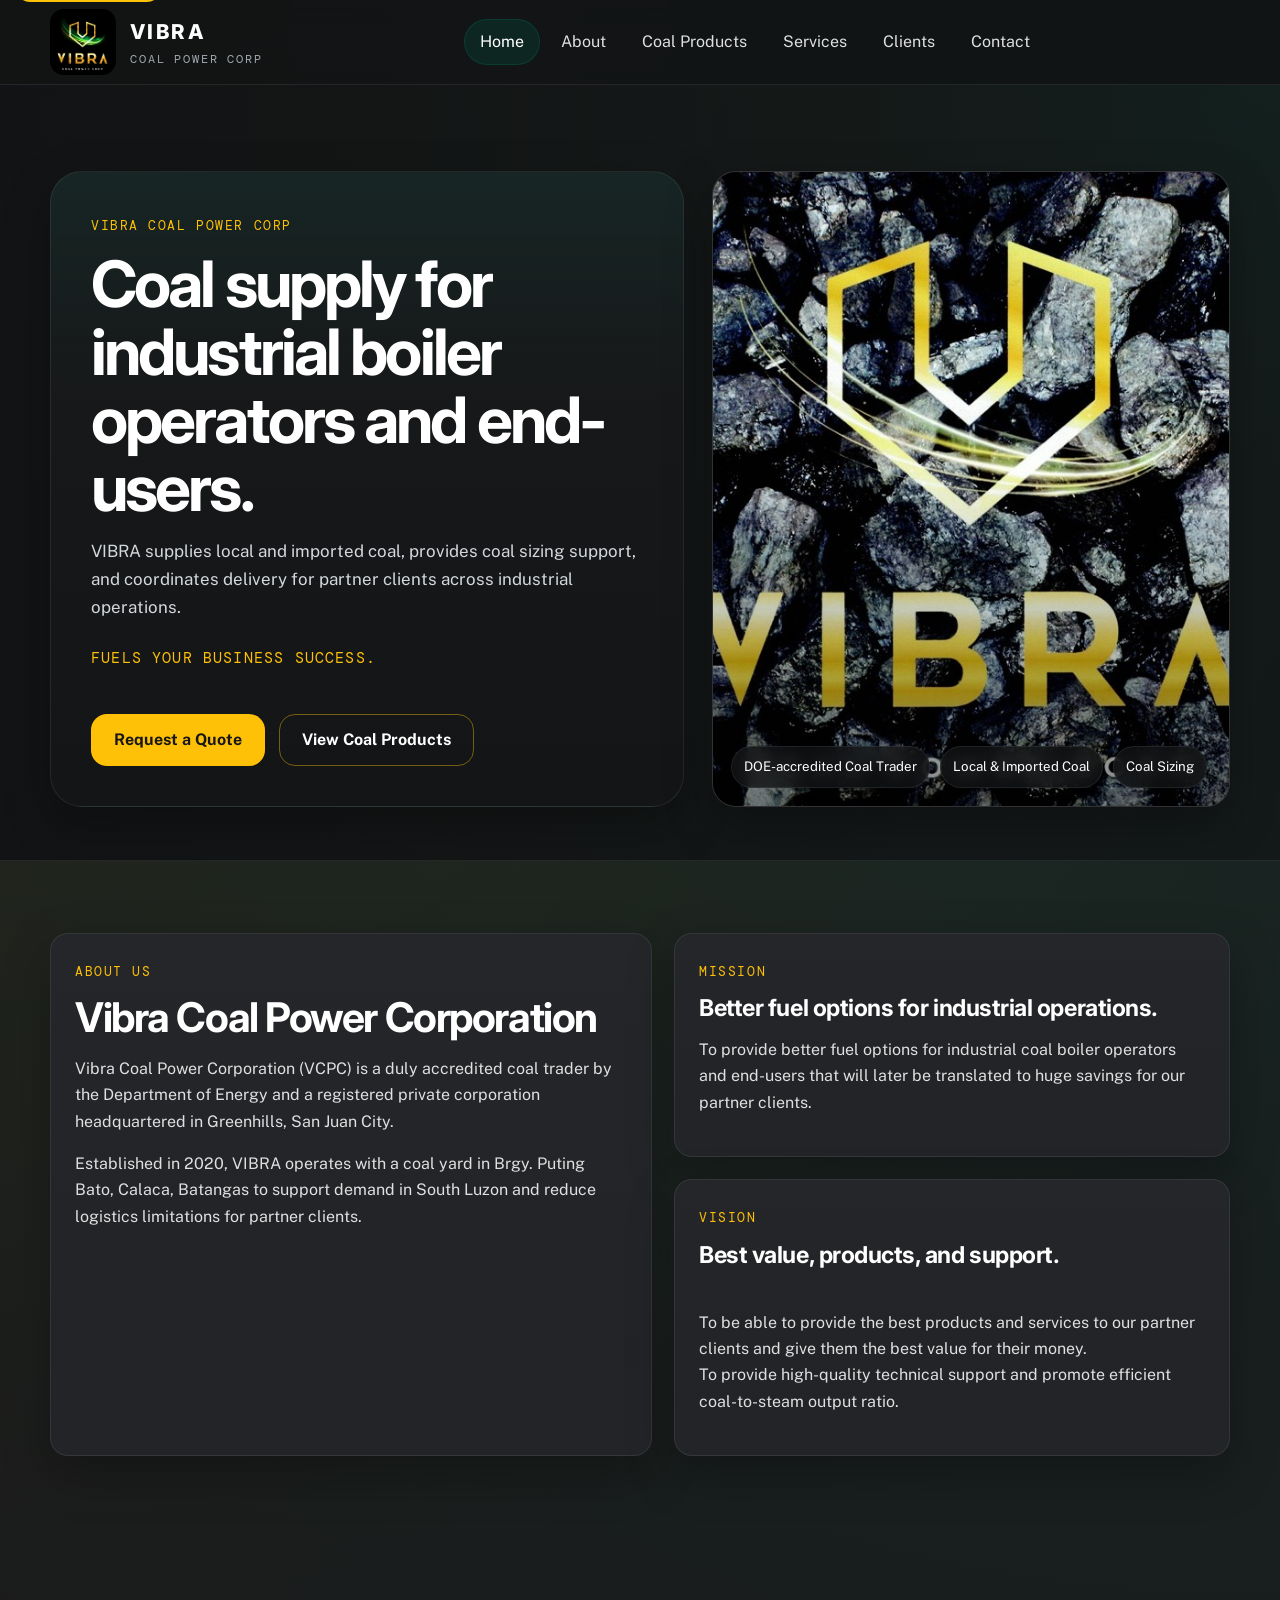
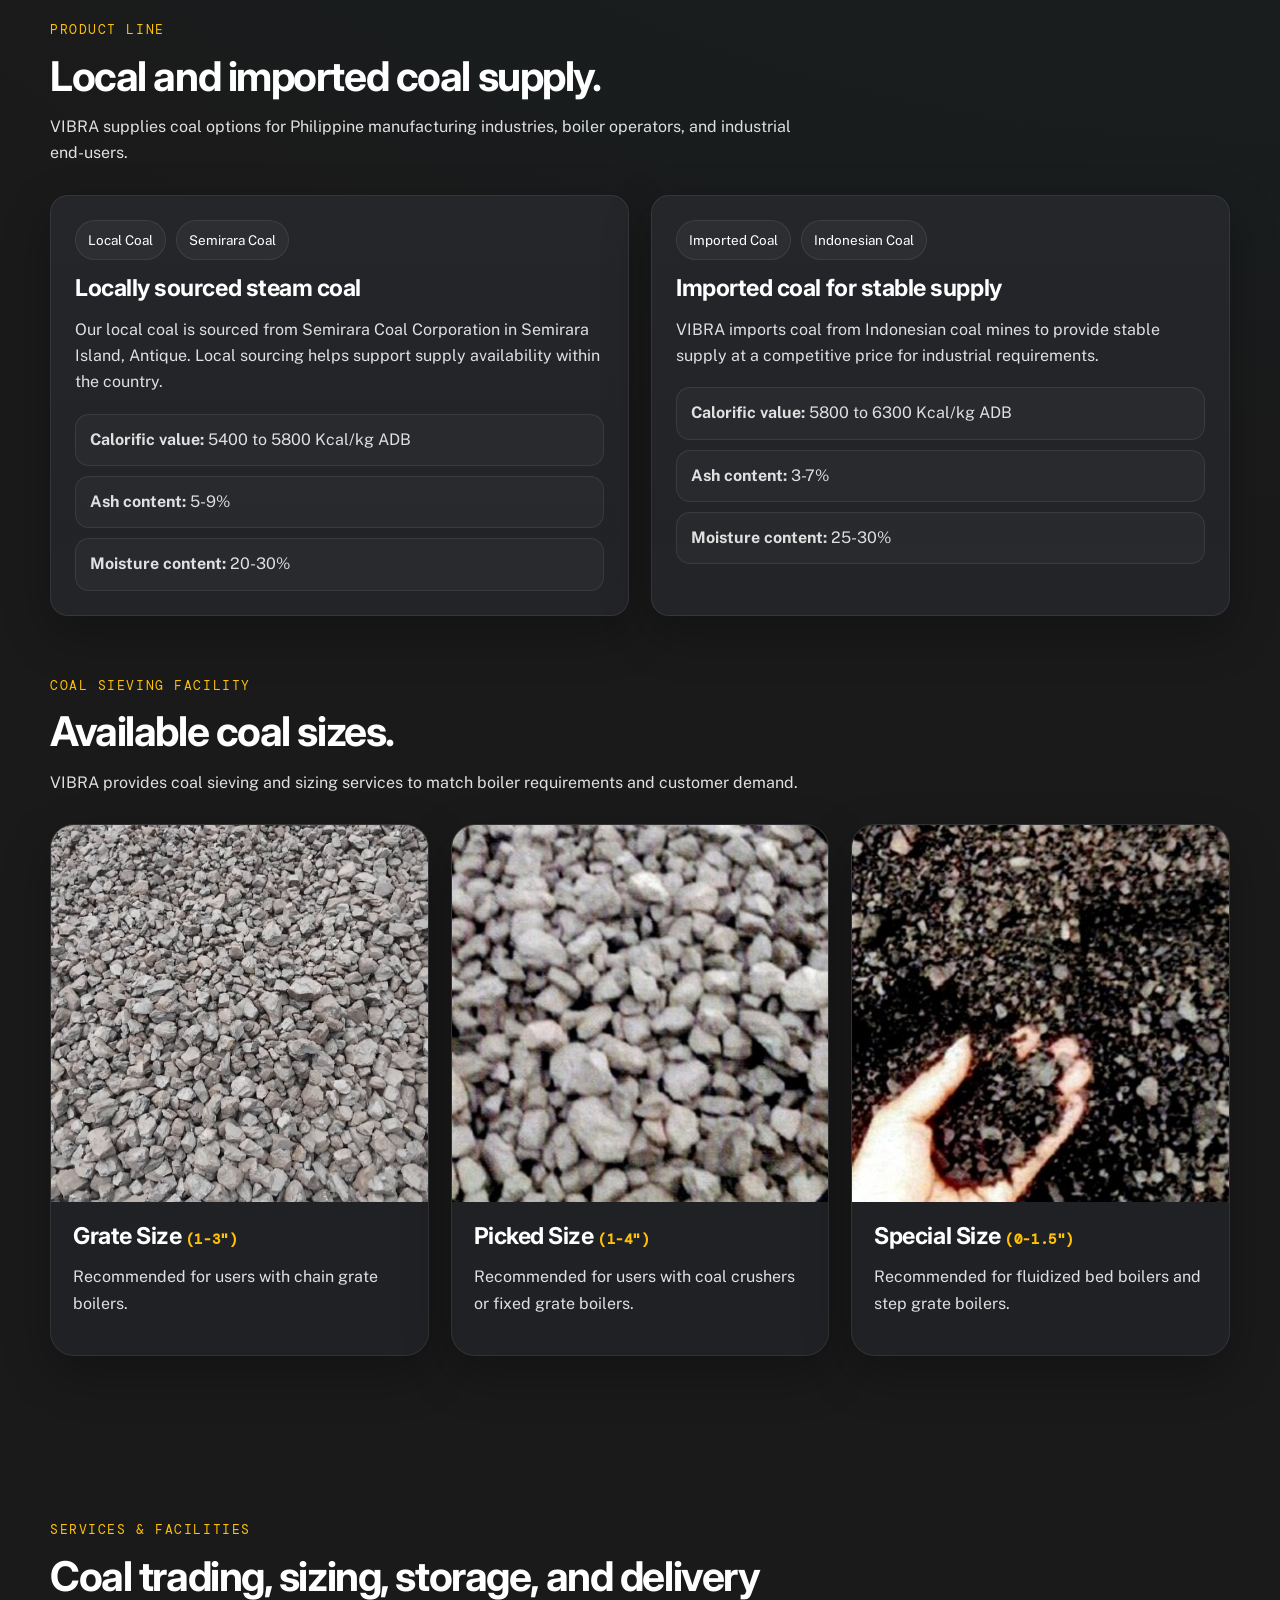
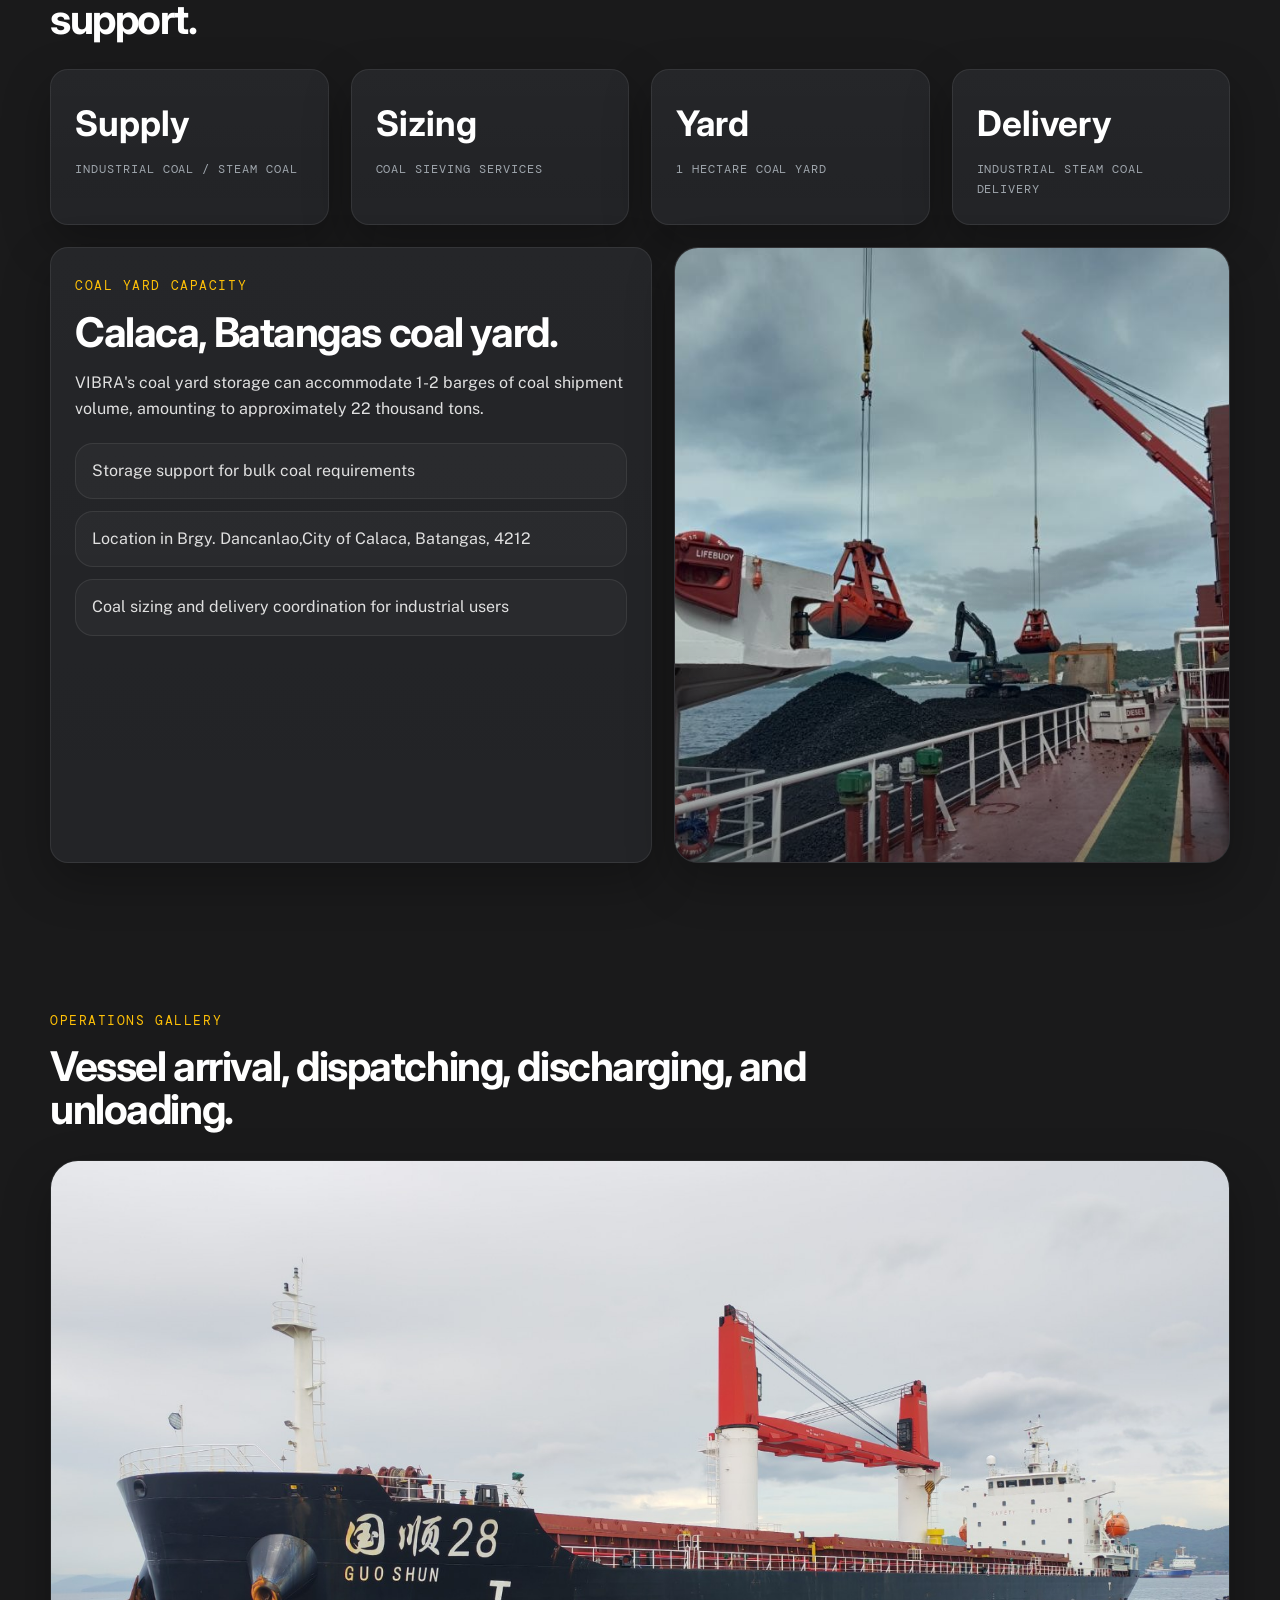
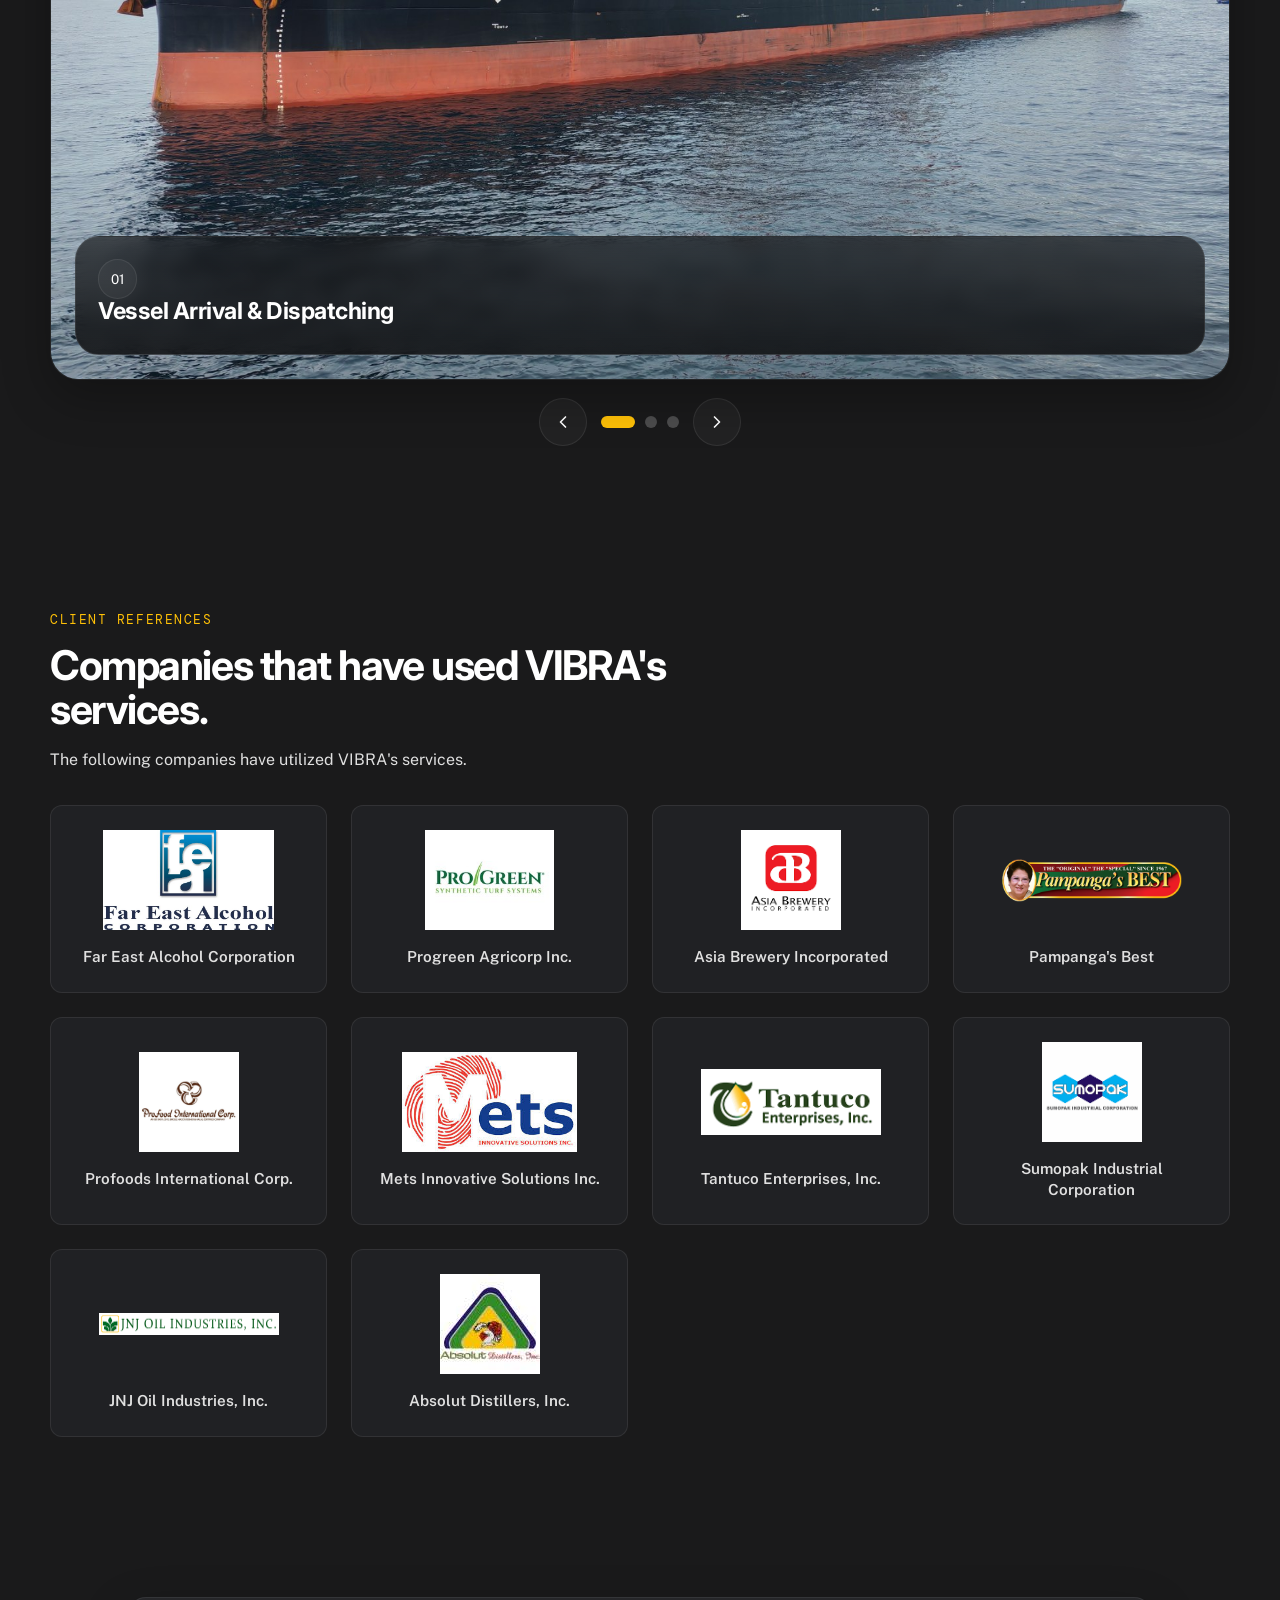
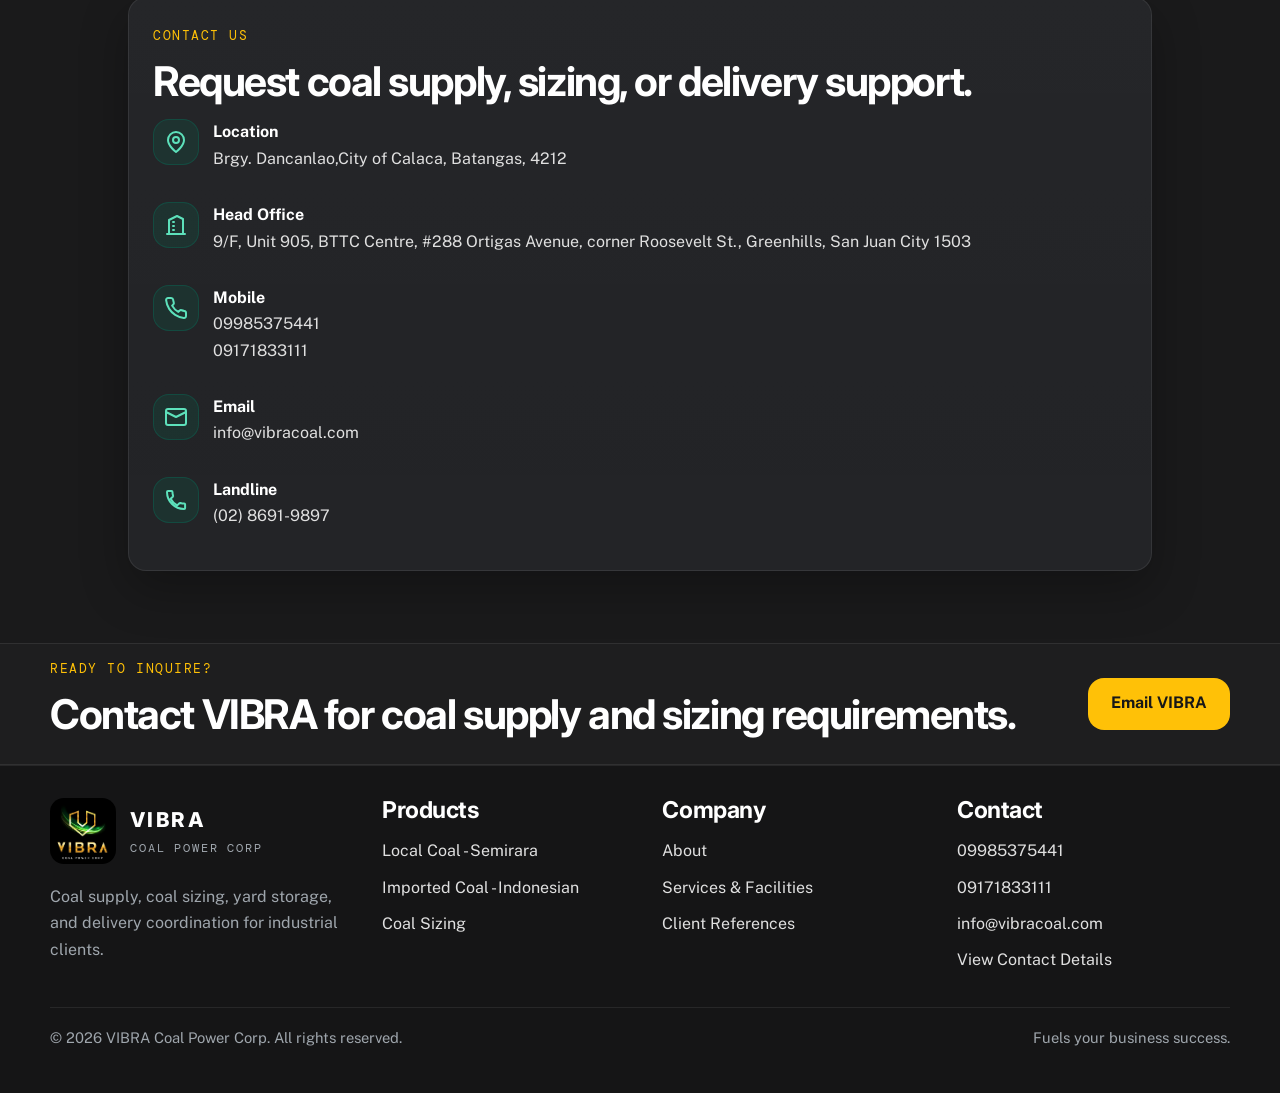
==== index.html @ 6f24a78a "update info" ====
<!DOCTYPE html>
<html lang="en">
<head>
  <meta charset="UTF-8" />
  <meta name="viewport" content="width=device-width, initial-scale=1.0" />
  <title>VIBRA Coal Power Corp | Coal Supply, Sizing & Delivery</title>
  <meta name="description" content="VIBRA Coal Power Corp supplies local and imported coal for industrial boiler operators and end-users, with coal sizing, yard storage, and delivery coordination." />
  <link rel="preconnect" href="https://fonts.googleapis.com" />
  <link rel="preconnect" href="https://fonts.gstatic.com" crossorigin />
  <link href="https://fonts.googleapis.com/css2?family=Inter:wght@400;600;700;800&family=Public+Sans:wght@400;500;600;700&family=DM+Mono:wght@400;500&display=swap" rel="stylesheet" />
  <link rel="icon" type="image/png" href="assets/images/favicon.png" />
  <link rel="stylesheet" href="assets/css/styles.css" />
</head>
<body>
  <a class="skip-link" href="#main-content">Skip to content</a>

  <header class="site-header">
    <div class="container header-wrap">
      <a class="brand" href="#home" aria-label="VIBRA Coal Power Corp home">
        <img class="brand-mark" src="assets/images/vibra-logo.png" alt="VIBRA Coal Power Corp logo" />
        <div class="brand-copy">
          <div class="brand-name">VIBRA</div>
          <div class="brand-sub">Coal Power Corp</div>
        </div>
      </a>

      <nav class="site-nav" aria-label="Primary navigation">
        <a href="#home" class="active">Home</a>
        <a href="#about">About</a>
        <a href="#products">Coal Products</a>
        <a href="#services">Services</a>
        <a href="#clients">Clients</a>
        <a href="#contact">Contact</a>
      </nav>

      <button
        class="menu-toggle"
        type="button"
        aria-label="Open menu"
        aria-controls="mobilePanel"
        aria-expanded="false"
        data-menu-toggle
      >
        <svg data-menu-icon viewBox="0 0 24 24" width="24" height="24" fill="none" stroke="currentColor" stroke-width="2" stroke-linecap="round" stroke-linejoin="round" aria-hidden="true">
          <line x1="3" y1="6" x2="21" y2="6"></line>
          <line x1="3" y1="12" x2="21" y2="12"></line>
          <line x1="3" y1="18" x2="21" y2="18"></line>
        </svg>
      </button>
    </div>

    <div class="container mobile-panel" id="mobilePanel" data-mobile-panel>
      <nav class="mobile-nav" aria-label="Mobile navigation">
        <a href="#home" class="active">Home</a>
        <a href="#about">About</a>
        <a href="#products">Coal Products</a>
        <a href="#services">Services</a>
        <a href="#clients">Clients</a>
        <a href="#contact">Contact</a>
      </nav>
    </div>
  </header>

  <main id="main-content">
    <section id="home" class="page-anchor page-hero page-banner">
      <div class="container hero-inner">
        <div class="hero-copy">
          <div class="eyebrow">VIBRA Coal Power Corp</div>
          <h1>Coal supply for industrial boiler operators and end-users.</h1>
          <p class="lead">VIBRA supplies local and imported coal, provides coal sizing support, and coordinates delivery for partner clients across industrial operations.</p>
          <p class="tagline">Fuels your business success.</p>
          <div class="hero-actions">
            <a class="button button-primary" href="#contact">Request a Quote</a>
            <a class="button button-secondary" href="#products">View Coal Products</a>
          </div>
        </div>

        <div class="hero-panel visual-card">
          <img class="hero-image" src="assets/images/hero-coal-yard.jpg" alt="Coal background from VIBRA brochure" />
          <div class="visual-badges overlay-badges" aria-label="Key capabilities">
            <span>DOE-accredited Coal Trader</span>
            <span>Local &amp; Imported Coal</span>
            <span>Coal Sizing</span>
          </div>
        </div>
      </div>
    </section>

    <section id="about" class="page-anchor section-tight">
      <div class="container split">
        <article class="panel">
          <div class="eyebrow">About Us</div>
          <h2>Vibra Coal Power Corporation</h2>
          <p>Vibra Coal Power Corporation (VCPC) is a duly accredited coal trader by the Department of Energy and a registered private corporation headquartered in Greenhills, San Juan City.</p>
          <p>Established in 2020, VIBRA operates with a coal yard in Brgy. Puting Bato, Calaca, Batangas to support demand in South Luzon and reduce logistics limitations for partner clients.</p>
        </article>
        <div class="stack-layout">
          <article class="list-card">
            <div class="eyebrow">Mission</div>
            <h3>Better fuel options for industrial operations.</h3>
            <p>To provide better fuel options for industrial coal boiler operators and end-users that will later be translated to huge savings for our partner clients.</p>
          </article>
          <article class="list-card">
            <div class="eyebrow">Vision</div>
            <h3>Best value, products, and support.</h3>
            <br>To be able to provide the best products and services to our partner clients and give them the best value for their money. </br> To provide high-quality technical support and promote efficient coal-to-steam output ratio.</p>
          </article>
        </div>
      </div>
    </section>

    <section id="products" class="page-anchor section">
      <div class="container">
        <div class="section-head">
          <div class="eyebrow">Product Line</div>
          <h2>Local and imported coal supply.</h2>
          <p>VIBRA supplies coal options for Philippine manufacturing industries, boiler operators, and industrial end-users.</p>
        </div>

        <div class="grid-2 product-grid">
          <article class="service-card product-card">
            <div class="badge-row"><span class="badge">Local Coal</span><span class="badge">Semirara Coal</span></div>
            <h3>Locally sourced steam coal</h3>
            <p>Our local coal is sourced from Semirara Coal Corporation in Semirara Island, Antique. Local sourcing helps support supply availability within the country.</p>
            <ul class="spec-list">
              <li><strong>Calorific value:</strong> 5400 to 5800 Kcal/kg ADB</li>
              <li><strong>Ash content:</strong> 5-9%</li>
              <li><strong>Moisture content:</strong> 20-30%</li>
            </ul>
          </article>
          <article class="service-card product-card">
            <div class="badge-row"><span class="badge">Imported Coal</span><span class="badge">Indonesian Coal</span></div>
            <h3>Imported coal for stable supply</h3>
            <p>VIBRA imports coal from Indonesian coal mines to provide stable supply at a competitive price for industrial requirements.</p>
            <ul class="spec-list">
              <li><strong>Calorific value:</strong> 5800 to 6300 Kcal/kg ADB</li>
              <li><strong>Ash content:</strong> 3-7%</li>
              <li><strong>Moisture content:</strong> 25-30%</li>
            </ul>
          </article>
        </div>

        <div class="section-head content-spacer sizing-head">
          <div class="eyebrow">Coal Sieving Facility</div>
          <h2>Available coal sizes.</h2>
          <p>VIBRA provides coal sieving and sizing services to match boiler requirements and customer demand.</p>
        </div>

        <div class="grid-3 image-grid">
          <article class="coal-card">
            <img src="assets/images/coal-grate-size.jpg" alt="Grate size coal, 0 to 2 inches" />
            <div class="coal-card-body">
              <h3>Grate Size <span>(1-3")</span></h3>
              <p>Recommended for users with chain grate boilers.</p>
            </div>
          </article>
          <article class="coal-card">
            <img src="assets/images/coal-picked-size.jpg" alt="Picked size coal, 2 to 4 inches" />
            <div class="coal-card-body">
              <h3>Picked Size <span>(1-4")</span></h3>
              <p>Recommended for users with coal crushers or fixed grate boilers.</p>
            </div>
          </article>
          <article class="coal-card">
            <img src="assets/images/coal-special-size.jpg" alt="Special size coal, 0 to 1 inch" />
            <div class="coal-card-body">
              <h3>Special Size <span>(0-1.5")</span></h3>
              <p>Recommended for fluidized bed boilers and step grate boilers.</p>
            </div>
          </article>
        </div>
      </div>
    </section>

    <section id="services" class="page-anchor section-tight">
      <div class="container">
        <div class="section-head">
          <div class="eyebrow">Services &amp; Facilities</div>
          <h2>Coal trading, sizing, storage, and delivery support.</h2>
        </div>

        <div class="grid-4 service-summary">
          <article class="metric-card"><strong>Supply</strong><div class="small-label">Industrial coal / steam coal</div></article>
          <article class="metric-card"><strong>Sizing</strong><div class="small-label">Coal sieving services</div></article>
          <article class="metric-card"><strong>Yard</strong><div class="small-label">1 hectare coal yard</div></article>
          <article class="metric-card"><strong>Delivery</strong><div class="small-label">Industrial steam coal delivery</div></article>
        </div>

        <div class="split content-spacer">
          <article class="panel">
            <div class="eyebrow">Coal Yard Capacity</div>
            <h2>Calaca, Batangas coal yard.</h2>
            <p>VIBRA's coal yard storage can accommodate 1-2 barges of coal shipment volume, amounting to approximately 22 thousand tons.</p>
            <ul class="list-clean">
              <li><span>Storage support for bulk coal requirements</span></li>
              <li><span>Location in Brgy. Dancanlao,City of Calaca, Batangas, 4212</span></li>
              <li><span>Coal sizing and delivery coordination for industrial users</span></li>
            </ul>
          </article>
          <article class="image-card">
            <img src="assets/images/DISCHARGING 2.jpg" alt="Coal yard and cargo shipment reference image" />
          </article>
        </div>
      </div>
    </section>

    <section id="operations" class="section-tight">
      <div class="container">
        <div class="section-head">
          <div class="eyebrow">Operations Gallery</div>
          <h2>Vessel arrival, dispatching, discharging, and unloading.</h2>
          <!-- <p>A simple automatic image carousel for your operation photos. You can replace these placeholder images anytime with actual vessel and cargo handling photos.</p> -->
        </div>

        <div class="operations-carousel" data-carousel>
          <div class="carousel-frame">
            <article class="carousel-slide active" data-slide>
              <img src="assets/images/MV GUO SHUN 1.jpg" alt="Vessel arrival and dispatching operations" />
              <div class="carousel-caption">
                <span class="badge">01</span>
                <h3>Vessel Arrival &amp; Dispatching</h3>
                <!-- <p>Use this slide for vessel arrival, berthing, dispatch coordination, and shipment preparation photos.</p> -->
              </div>
            </article>

            <article class="carousel-slide" data-slide>
              <img src="assets/images/DISCHARGING.jpg" alt="Coal discharging operations" />
              <div class="carousel-caption">
                <span class="badge">02</span>
                <h3>Discharging</h3>
                <!-- <p>Use this slide for coal discharge, cargo transfer, crane activity, and stockyard handling photos.</p> -->
              </div>
            </article>

            <article class="carousel-slide" data-slide>
              <img src="assets/images/semirara hauling.jpg" alt="Coal unloading operations" />
              <div class="carousel-caption">
                <span class="badge">03</span>
                <h3>Unloading</h3>
                <!-- <p>Use this slide for unloading, truck transfer, delivery receiving, and site handling photos.</p> -->
              </div>
            </article>
          </div>

          <div class="carousel-controls">
            <button class="carousel-arrow" type="button" data-prev aria-label="Previous slide">
              <svg viewBox="0 0 24 24" fill="none" stroke="currentColor" stroke-width="2" stroke-linecap="round" stroke-linejoin="round"><path d="m15 18-6-6 6-6"></path></svg>
            </button>
            <div class="carousel-dots" role="tablist" aria-label="Operations gallery navigation">
              <button class="active" type="button" data-dot="0" aria-label="Show vessel arrival and dispatching slide" aria-selected="true"></button>
              <button type="button" data-dot="1" aria-label="Show discharging slide" aria-selected="false"></button>
              <button type="button" data-dot="2" aria-label="Show unloading slide" aria-selected="false"></button>
            </div>
            <button class="carousel-arrow" type="button" data-next aria-label="Next slide">
              <svg viewBox="0 0 24 24" fill="none" stroke="currentColor" stroke-width="2" stroke-linecap="round" stroke-linejoin="round"><path d="m9 18 6-6-6-6"></path></svg>
            </button>
          </div>
        </div>
      </div>
    </section>

    <!-- <section class="section-tight">
      <div class="container split">
        <article class="image-card">
          <img src="assets/images/boiler-operation.jpg" alt="Industrial boiler operation reference image" />
        </article>
        <article class="panel">
          <div class="eyebrow">Who We Serve</div>
          <h2>Built for fuel buyers who need fast, clear answers.</h2>
          <p>This website now keeps the message direct: what coal products are available, what sizes are offered, where the yard is located, and how customers can inquire.</p>
          <div class="badge-row">
            <span class="badge">Boiler Operators</span>
            <span class="badge">Manufacturing Plants</span>
            <span class="badge">Industrial End-users</span>
            <span class="badge">Steam Coal Buyers</span>
          </div>
        </article>
      </div>
    </section> -->

   <section id="clients" class="page-anchor section">
    <div class="container">
        <div class="section-head">
            <div class="eyebrow">Client References</div>
            <h2>Companies that have used VIBRA's services.</h2>
            <p>The following companies have utilized VIBRA's services.</p>
        </div>

        <div class="client-grid">

            <div class="client-card">
                <img src="assets/images/clients/far-east-alcohol.png" alt="Far East Alcohol Corporation">
                <span>Far East Alcohol Corporation</span>
            </div>

            <div class="client-card">
                <img src="assets/images/clients/progreen.png" alt="Progreen Agricorp Inc.">
                <span>Progreen Agricorp Inc.</span>
            </div>

            <div class="client-card">
                <img src="assets/images/clients/asia-brewery.png" alt="Asia Brewery Incorporated">
                <span>Asia Brewery Incorporated</span>
            </div>

            <div class="client-card">
                <img src="assets/images/clients/pampangas-best.png" alt="Pampanga's Best">
                <span>Pampanga's Best</span>
            </div>

            <div class="client-card">
                <img src="assets/images/clients/profoods.png" alt="Profoods International Corp.">
                <span>Profoods International Corp.</span>
            </div>

            <div class="client-card">
                <img src="assets/images/clients/mets.png" alt="Mets Innovative Solutions Inc.">
                <span>Mets Innovative Solutions Inc.</span>
            </div>

            <div class="client-card">
                <img src="assets/images/clients/tantuco.png" alt="Tantuco Enterprises, Inc.">
                <span>Tantuco Enterprises, Inc.</span>
            </div>

            <div class="client-card">
                <img src="assets/images/clients/sumopak.png" alt="Sumopak Industrial Corporation">
                <span>Sumopak Industrial Corporation</span>
            </div>

            <div class="client-card">
                <img src="assets/images/clients/jnt-oil.png" alt="JNJ Oil Industries, Inc.">
                <span>JNJ Oil Industries, Inc.</span>
            </div>

            <div class="client-card">
                <img src="assets/images/clients/absolut.png" alt="Absolut Distillers, Inc.">
                <span>Absolut Distillers, Inc.</span>
            </div>

        </div>
    </div>
</section>

    <section id="contact" class="page-anchor section-tight" style="margin: 0 10%;">
     
        <article class="contact-card">
          <div class="eyebrow">Contact Us</div>
          <h2>Request coal supply, sizing, or delivery support.</h2>
          <div class="contact-list">
            <div class="contact-item">
              <div class="icon-box" aria-hidden="true"><svg viewBox="0 0 24 24" fill="none" stroke="currentColor" stroke-width="2" stroke-linecap="round" stroke-linejoin="round"><path d="M20 10c0 6-8 12-8 12S4 16 4 10a8 8 0 1 1 16 0Z"></path><circle cx="12" cy="10" r="3"></circle></svg></div>
              <div><strong>Location</strong><p>Brgy. Dancanlao,City of Calaca, Batangas, 4212</p></div>
            </div>
            <div class="contact-item">
              <div class="icon-box" aria-hidden="true"><svg viewBox="0 0 24 24" fill="none" stroke="currentColor" stroke-width="2" stroke-linecap="round" stroke-linejoin="round"><path d="M3 21h18"></path><path d="M5 21V7l8-4 6 3v15"></path><path d="M9 9h1"></path><path d="M9 13h1"></path><path d="M9 17h1"></path></svg></div>
              <div><strong>Head Office</strong><p>9/F, Unit 905, BTTC Centre, #288 Ortigas Avenue, corner Roosevelt St., Greenhills, San Juan City 1503</p></div>
            </div>
            <div class="contact-item">
              <div class="icon-box" aria-hidden="true"><svg viewBox="0 0 24 24" fill="none" stroke="currentColor" stroke-width="2" stroke-linecap="round" stroke-linejoin="round"><path d="M22 16.92v3a2 2 0 0 1-2.18 2 19.79 19.79 0 0 1-8.63-3.07 19.5 19.5 0 0 1-6-6A19.79 19.79 0 0 1 2.11 4.18 2 2 0 0 1 4.11 2h3a2 2 0 0 1 2 1.72c.12.9.33 1.77.63 2.61a2 2 0 0 1-.45 2.11L8.09 9.64a16 16 0 0 0 6.27 6.27l1.2-1.2a2 2 0 0 1 2.11-.45c.84.3 1.71.51 2.61.63A2 2 0 0 1 22 16.92Z"></path></svg></div>
              <div><strong>Mobile</strong><p><a href="tel:09985375441">09985375441</a><br /><a href="tel:09171833111">09171833111</a></p></div>
            </div>
            <div class="contact-item">
              <div class="icon-box" aria-hidden="true"><svg viewBox="0 0 24 24" fill="none" stroke="currentColor" stroke-width="2" stroke-linecap="round" stroke-linejoin="round"><rect width="20" height="16" x="2" y="4" rx="2"></rect><path d="m22 7-10 5L2 7"></path></svg></div>
              <div><strong>Email</strong><p><a href="mailto:info@vibracoal.com">info@vibracoal.com</a>
                <!-- <br /><a href="mailto:mmb.vcpc@gmail.com">mmb.vcpc@gmail.com</a></p> -->
              </div>
            </div>
            <div class="contact-item">
              <div class="icon-box" aria-hidden="true"><svg viewBox="0 0 24 24" fill="none" stroke="currentColor" stroke-width="2" stroke-linecap="round" stroke-linejoin="round"><path d="M6.62 10.79c1.44 2.83 3.76 5.14 6.59 6.59l2.2-2.2a1 1 0 0 1 1.01-.24 11.72 11.72 0 0 0 3.68.59 1 1 0 0 1 1 1V20a1 1 0 0 1-1 1A17 17 0 0 1 3 4a1 1 0 0 1 1-1h3.47a1 1 0 0 1 1 1 11.72 11.72 0 0 0 .59 3.68 1 1 0 0 1-.24 1.01l-2.2 2.1Z"></path></svg></div>
              <div><strong>Landline</strong><p><a href="tel:0286919897">(02) 8691-9897</a></p></div>
            </div>
          </div>
        </article>

        <!-- <article class="contact-card">
          <div class="eyebrow">Inquiry Form</div>
          <h2>Tell us what coal you need.</h2>
          <form action="send-inquiry.php" method="POST" data-form="contact" data-success="Thank you. Your inquiry has been noted. Please contact VIBRA directly using the phone or email details for immediate assistance.">
            <div class="form-grid">
              <label><span class="field-label">Name</span><input type="text" name="name" placeholder="Your name" required /></label>
              <label><span class="field-label">Company</span><input type="text" name="company" placeholder="Company name" /></label>
              <label><span class="field-label">Email</span><input type="email" name="email" placeholder="name@example.com" required /></label>
              <label><span class="field-label">Phone</span><input type="tel" name="phone" placeholder="Mobile or landline" /></label>
              <label><span class="field-label">Coal Type</span><select name="coal-type"><option>Local Coal - Semirara</option><option>Imported Coal - Indonesian</option><option>Coal Sizing Service</option><option>General Inquiry</option></select></label>
              <label><span class="field-label">Estimated Volume</span><input type="text" name="volume" placeholder="e.g. tons per month" /></label>
            </div>
            <label class="content-spacer"><span class="field-label">Message</span><textarea name="message" placeholder="Share your required size, volume, delivery location, and schedule."></textarea></label>
            <button class="button button-primary button-block content-spacer" type="submit">Send Inquiry</button>
            <div class="status" role="status" aria-live="polite"></div>
          </form>
        </article> -->
   
    </section>

    <section class="cta-band">
      <div class="container wrap">
        <div>
          <div class="eyebrow">Ready to inquire?</div>
          <h2>Contact VIBRA for coal supply and sizing requirements.</h2>
        </div>
        <a class="button button-primary" href="mailto:info@vibracoal.com">Email VIBRA</a>
      </div>
    </section>
  </main>

  <footer class="site-footer">
    <div class="container footer-grid">
      <div>
        <a class="brand" href="#home" aria-label="VIBRA Coal Power Corp home">
          <img class="brand-mark" src="assets/images/vibra-logo.png" alt="VIBRA Coal Power Corp logo" />
          <div class="brand-copy">
            <div class="brand-name">VIBRA</div>
            <div class="brand-sub">Coal Power Corp</div>
          </div>
        </a>
        <p class="muted content-spacer">Coal supply, coal sizing, yard storage, and delivery coordination for industrial clients.</p>
      </div>
      <div>
        <h3>Products</h3>
        <div class="footer-list">
          <a href="#products">Local Coal - Semirara</a>
          <a href="#products">Imported Coal - Indonesian</a>
          <a href="#products">Coal Sizing</a>
        </div>
      </div>
      <div>
        <h3>Company</h3>
        <div class="footer-list">
          <a href="#about">About</a>
          <a href="#services">Services &amp; Facilities</a>
          <a href="#clients">Client References</a>
        </div>
      </div>
      <div>
        <h3>Contact</h3>
        <div class="footer-list">
          <a href="tel:09985375441">09985375441</a>
          <a href="tel:09171833111">09171833111</a>
          <a href="mailto:info@vibracoal.com">info@vibracoal.com</a>
          <a href="#contact">View Contact Details</a>
        </div>
      </div>
    </div>
    <div class="container footer-meta">
      <span>&copy; <span data-current-year></span> VIBRA Coal Power Corp. All rights reserved.</span>
      <span>Fuels your business success.</span>
    </div>
  </footer>

  <script src="assets/js/main.js"></script>
</body>
</html>
---- assets/css/styles.css ----
:root {
  --bg: #1A1A1B;
  --surface: #202124;
  --surface-2: #111214;
  --surface-3: #17181a;
  --header: #007A5E;
  --accent: #FFC107;
  --text: #E0E0E0;
  --muted: #9FA6AD;
  --heading: #FFFFFF;
  --line: rgba(255,255,255,.08);
  --line-strong: rgba(255,193,7,.18);
  --shadow: 0 18px 48px rgba(0,0,0,.28);
  --radius: 24px;
  --radius-sm: 18px;
  --container: 1180px;
}

* { box-sizing: border-box; }
html { scroll-behavior: smooth; }
body {
  margin: 0;
  color: var(--text);
  background:
    radial-gradient(circle at top right, rgba(0,122,94,.16), transparent 28%),
    radial-gradient(circle at top left, rgba(255,193,7,.07), transparent 22%),
    var(--bg);
  font-family: 'Public Sans', system-ui, -apple-system, BlinkMacSystemFont, 'Segoe UI', sans-serif;
  line-height: 1.65;
}
img { max-width: 100%; display: block; }
a { color: inherit; text-decoration: none; }
button, input, select, textarea { font: inherit; }
svg { flex: 0 0 auto; }

.container {
  width: min(calc(100% - 32px), var(--container));
  margin: 0 auto;
}
.section { padding: 88px 0; }
.section-tight { padding: 72px 0; }
.section-compact { padding: 56px 0; }
.eyebrow {
  display: inline-block;
  margin-bottom: 14px;
  color: var(--accent);
  font-family: 'DM Mono', ui-monospace, SFMono-Regular, Menlo, monospace;
  text-transform: uppercase;
  letter-spacing: .12em;
  font-size: 13px;
}
.small-label,
.mono {
  font-family: 'DM Mono', ui-monospace, SFMono-Regular, Menlo, monospace;
  color: var(--muted);
  letter-spacing: .08em;
  text-transform: uppercase;
  font-size: 12px;
}

h1, h2, h3, h4, .display {
  margin: 0 0 16px;
  color: var(--heading);
  font-family: 'Inter', 'Public Sans', system-ui, sans-serif;
  line-height: 1.06;
}
h1 { font-size: clamp(2.55rem, 5vw, 4.7rem); letter-spacing: -.045em; }
h2 { font-size: clamp(2rem, 3.2vw, 3.15rem); letter-spacing: -.035em; }
h3 { font-size: clamp(1.2rem, 2vw, 1.45rem); letter-spacing: -.02em; }
h4 { font-size: 1rem; letter-spacing: -.01em; }
p { margin: 0 0 16px; }
.lead {
  font-size: 1.06rem;
  color: #D4D8DC;
}
.muted { color: var(--muted); }

.skip-link {
  position: absolute;
  left: 16px;
  top: -48px;
  padding: 12px 14px;
  background: var(--accent);
  color: #181818;
  border-radius: 14px;
  z-index: 1200;
  font-weight: 700;
}
.skip-link:focus { top: 16px; }

.site-header {
  position: sticky;
  top: 0;
  z-index: 1100;
  backdrop-filter: blur(12px);
  background: rgba(17,18,20,.88);
  border-bottom: 1px solid var(--line);
}
.header-wrap {
  min-height: 84px;
  display: flex;
  align-items: center;
  justify-content: space-between;
  gap: 16px;
}
.brand {
  display: inline-flex;
  align-items: center;
  gap: 14px;
  min-width: 0;
}
.brand-mark {
  width: 66px;
  height: 66px;
  object-fit: contain;
  border-radius: 14px;
}
.brand-copy { min-width: 0; }
.brand-name {
  margin: 0;
  font-family: 'Inter', sans-serif;
  font-size: 1.28rem;
  letter-spacing: .12em;
  font-weight: 800;
  color: var(--heading);
}
.brand-sub {
  margin-top: 2px;
  font-family: 'DM Mono', ui-monospace, SFMono-Regular, Menlo, monospace;
  color: var(--muted);
  font-size: .72rem;
  letter-spacing: .16em;
  text-transform: uppercase;
}
.site-nav {
  display: flex;
  align-items: center;
  justify-content: center;
  gap: 6px;
  flex: 1;
}
.site-nav a,
.mobile-nav a {
  display: inline-flex;
  align-items: center;
  justify-content: center;
  min-height: 46px;
  padding: 0 15px;
  color: var(--text);
  border-radius: 999px;
  transition: background .2s ease, color .2s ease, transform .2s ease;
}
.site-nav a:hover,
.site-nav a:focus-visible,
.mobile-nav a:hover,
.mobile-nav a:focus-visible {
  background: rgba(255,255,255,.06);
  color: var(--heading);
}
.site-nav a.active,
.mobile-nav a.active {
  color: var(--heading);
  background: rgba(0,122,94,.18);
  border: 1px solid rgba(0,122,94,.28);
}
.header-cta {
  display: flex;
  align-items: center;
  gap: 12px;
}
.pill {
  display: inline-flex;
  align-items: center;
  gap: 10px;
  padding: 12px 16px;
  border-radius: 999px;
  border: 1px solid var(--line-strong);
  background: rgba(255,193,7,.08);
  font-size: .9rem;
  white-space: nowrap;
}
.pill svg {
  width: 18px;
  height: 18px;
  color: var(--accent);
}
.pill strong { color: var(--heading); }
.menu-toggle {
  display: none;
  width: 48px;
  height: 48px;
  padding: 0;
  border: 1px solid var(--line);
  border-radius: 14px;
  background: rgba(255,255,255,.04);
  color: var(--heading);
  cursor: pointer;
}
.mobile-panel {
  display: none;
  padding-bottom: 18px;
}
.mobile-panel.open { display: block; }
.mobile-nav {
  display: grid;
  gap: 8px;
  padding: 12px;
  border: 1px solid var(--line);
  border-radius: 22px;
  background: rgba(255,255,255,.03);
}
.mobile-nav a { justify-content: flex-start; border-radius: 16px; }
.mobile-nav .pill { margin-top: 6px; justify-content: center; }

.page-hero {
  position: relative;
  overflow: hidden;
  padding: 86px 0 54px;
}
.page-hero::before {
  content: '';
  position: absolute;
  inset: 0;
  background:
    linear-gradient(90deg, rgba(17,18,20,.94), rgba(17,18,20,.78) 52%, rgba(17,18,20,.65)),
    radial-gradient(circle at right top, rgba(0,122,94,.18), transparent 30%);
  pointer-events: none;
}
.page-hero::after {
  content: '';
  position: absolute;
  inset: auto 0 0;
  height: 1px;
  background: var(--line);
}
.hero-inner {
  position: relative;
  z-index: 1;
  display: grid;
  grid-template-columns: 1.1fr .9fr;
  gap: 28px;
  align-items: stretch;
}
.hero-copy,
.hero-panel {
  background:
    linear-gradient(180deg, rgba(255,255,255,.03), rgba(255,255,255,.01)),
    linear-gradient(180deg, rgba(0,122,94,.12), transparent 36%),
    var(--surface-2);
  border: 1px solid var(--line);
  border-radius: 32px;
  box-shadow: var(--shadow);
  overflow: hidden;
}
.hero-copy {
  padding: 40px;
}
.hero-copy .lead {
  max-width: 58ch;
}
.hero-actions {
  display: flex;
  flex-wrap: wrap;
  gap: 14px;
  margin-top: 28px;
}
.button {
  display: inline-flex;
  align-items: center;
  justify-content: center;
  gap: 10px;
  min-height: 52px;
  padding: 0 22px;
  border-radius: 16px;
  border: 1px solid transparent;
  font-weight: 700;
  cursor: pointer;
  transition: transform .2s ease, background .2s ease, border-color .2s ease, color .2s ease;
}
.button:hover,
.button:focus-visible { transform: translateY(-1px); }
.button-primary {
  color: #171717;
  background: var(--accent);
}
.button-secondary {
  color: var(--heading);
  background: transparent;
  border-color: rgba(255,193,7,.42);
}
.button-block { width: 100%; }

.hero-panel {
  position: relative;
  padding: 30px;
}
.visual-badges {
  display: flex;
  flex-wrap: wrap;
  justify-content: flex-end;
  gap: 10px;
}
.visual-badges span {
  display: inline-flex;
  align-items: center;
  padding: 9px 12px;
  border-radius: 999px;
  border: 1px solid var(--line);
  background: rgba(255,255,255,.04);
  color: var(--heading);
  font-size: .83rem;
}
.energy-scene {
  min-height: 340px;
  display: flex;
  align-items: flex-end;
  justify-content: center;
  gap: 14px;
  padding-top: 24px;
}
.tower-group {
  display: flex;
  align-items: flex-end;
  gap: 14px;
}
.stack {
  width: 56px;
  border-radius: 18px 18px 8px 8px;
  background: linear-gradient(180deg, #666b71, #2c2f33);
  position: relative;
  box-shadow: inset 0 0 0 1px rgba(255,255,255,.05);
}
.stack::before {
  content: '';
  position: absolute;
  top: 18%; left: 0; right: 0;
  height: 10px;
  background: rgba(255,193,7,.5);
  box-shadow: 0 56px 0 rgba(255,193,7,.28), 0 112px 0 rgba(255,193,7,.16);
}
.stack.short { height: 170px; }
.stack.medium { height: 230px; }
.stack.tall { height: 290px; }
.plant-base {
  width: 240px;
  min-height: 144px;
  border-radius: 24px 24px 12px 12px;
  background: linear-gradient(135deg, #2c3035, #181a1e);
  border: 1px solid rgba(255,255,255,.06);
  position: relative;
  overflow: hidden;
}
.plant-base::before {
  content: '';
  position: absolute;
  left: 16px; right: 16px; bottom: 18px;
  height: 34px;
  border-radius: 14px;
  background: linear-gradient(90deg, rgba(255,193,7,.45), rgba(0,122,94,.45));
  filter: blur(7px);
  opacity: .78;
}
.plant-base::after {
  content: '';
  position: absolute;
  left: 18px; right: 18px; top: 26px;
  height: 16px;
  background: rgba(255,255,255,.08);
  box-shadow: 0 30px 0 rgba(255,255,255,.06), 0 60px 0 rgba(255,255,255,.05);
}
.transmission {
  width: 120px;
  height: 230px;
  position: relative;
}
.transmission::before,
.transmission::after {
  content: '';
  position: absolute;
  left: 50%;
  transform: translateX(-50%);
  background: rgba(255,255,255,.24);
}
.transmission::before {
  width: 4px;
  height: 100%;
  bottom: 0;
}
.transmission::after {
  width: 120px;
  height: 2px;
  top: 66px;
  box-shadow: 0 48px 0 rgba(255,255,255,.24), 0 96px 0 rgba(255,255,255,.18);
}
.hero-notes {
  display: grid;
  grid-template-columns: repeat(3, minmax(0, 1fr));
  gap: 12px;
  margin-top: 26px;
}
.hero-notes .note,
.mini-stat,
.kpi,
.contact-card,
.list-card,
.timeline-item,
.process-step,
.job-card,
.metric-card,
.category-card,
.hours-card,
.map-card,
.panel,
.service-card,
.value-card {
  background: rgba(255,255,255,.04);
  border: 1px solid var(--line);
  border-radius: 18px;
}
.hero-notes .note {
  padding: 16px;
}
.hero-notes .note strong {
  display: block;
  margin-bottom: 4px;
  color: var(--heading);
}

.section-head {
  max-width: 760px;
  margin-bottom: 28px;
}
.grid-2, .grid-3, .grid-4 {
  display: grid;
  gap: 22px;
}
.grid-2 { grid-template-columns: repeat(2, minmax(0, 1fr)); }
.grid-3 { grid-template-columns: repeat(3, minmax(0, 1fr)); }
.grid-4 { grid-template-columns: repeat(4, minmax(0, 1fr)); }

.card,
.panel,
.service-card,
.value-card,
.job-card,
.process-step,
.metric-card,
.contact-card,
.category-card,
.hours-card,
.map-card,
.list-card,
.timeline-item {
  padding: 24px;
  box-shadow: var(--shadow);
  background:
    linear-gradient(180deg, rgba(255,255,255,.025), rgba(255,255,255,.01)),
    var(--surface);
}
.card-icon,
.icon-box {
  display: inline-flex;
  align-items: center;
  justify-content: center;
  width: 50px;
  height: 50px;
  margin-bottom: 16px;
  border-radius: 16px;
  background: rgba(0,122,94,.16);
  border: 1px solid rgba(0,122,94,.35);
}
.card-icon svg,
.icon-box svg {
  width: 24px;
  height: 24px;
  color: #5DE1BB;
}
.stat-grid {
  display: grid;
  grid-template-columns: repeat(4, minmax(0, 1fr));
  gap: 14px;
  margin-top: 26px;
}
.metric-card strong,
.kpi strong,
.mini-stat strong {
  display: block;
  color: var(--heading);
  font-family: 'Inter', sans-serif;
  font-size: clamp(1.75rem, 3vw, 2.2rem);
  margin-bottom: 8px;
}

.split {
  display: grid;
  grid-template-columns: 1.04fr .96fr;
  gap: 22px;
  align-items: stretch;
}
.stack-layout {
  display: grid;
  gap: 22px;
}
.list-clean {
  display: grid;
  gap: 12px;
  margin: 20px 0 0;
  padding: 0;
  list-style: none;
}
.list-clean li {
  display: flex;
  align-items: flex-start;
  gap: 12px;
  padding: 14px 16px;
  border-radius: 18px;
  border: 1px solid var(--line);
  background: rgba(255,255,255,.03);
}
.list-clean svg {
  width: 18px;
  height: 18px;
  color: var(--accent);
  margin-top: 4px;
}

.timeline {
  display: grid;
  gap: 16px;
}
.timeline-item {
  display: grid;
  grid-template-columns: 90px 1fr;
  gap: 18px;
  align-items: start;
}
.timeline-item .year {
  display: inline-flex;
  align-items: center;
  justify-content: center;
  min-height: 52px;
  border-radius: 16px;
  background: rgba(255,193,7,.08);
  border: 1px solid rgba(255,193,7,.22);
  color: var(--accent);
  font-family: 'DM Mono', monospace;
}

.jobs,
.process-grid,
.category-grid,
.kpi-grid {
  display: grid;
  gap: 18px;
}
.jobs { grid-template-columns: repeat(3, minmax(0, 1fr)); }
.process-grid { grid-template-columns: repeat(4, minmax(0, 1fr)); }
.category-grid { grid-template-columns: repeat(4, minmax(0, 1fr)); }
.kpi-grid { grid-template-columns: repeat(3, minmax(0, 1fr)); }
.job-tag {
  display: inline-flex;
  padding: 6px 10px;
  margin-bottom: 12px;
  border-radius: 999px;
  background: rgba(0,122,94,.18);
  color: #89F3D0;
  font-size: .78rem;
}
.process-step::before {
  content: attr(data-step);
  display: inline-flex;
  align-items: center;
  justify-content: center;
  width: 42px;
  height: 42px;
  margin-bottom: 14px;
  border-radius: 999px;
  border: 1px solid rgba(255,193,7,.25);
  background: rgba(255,193,7,.1);
  color: var(--accent);
  font-family: 'DM Mono', monospace;
}

.map-card {
  padding: 28px;
  background:
    linear-gradient(180deg, rgba(255,255,255,.025), rgba(255,255,255,.01)),
    #15171A;
}
.map-art {
  position: relative;
  overflow: hidden;
  min-height: 360px;
  margin-top: 20px;
  border-radius: 22px;
  border: 1px solid var(--line);
  background:
    radial-gradient(circle at 20% 30%, rgba(0,122,94,.22), transparent 18%),
    radial-gradient(circle at 80% 18%, rgba(255,193,7,.12), transparent 14%),
    linear-gradient(90deg, rgba(255,255,255,.03) 1px, transparent 1px),
    linear-gradient(180deg, rgba(255,255,255,.03) 1px, transparent 1px),
    #101113;
  background-size: auto, auto, 26px 26px, 26px 26px, auto;
}
.island {
  position: absolute;
  background: linear-gradient(180deg, #4B5055, #2E3236);
  border-radius: 42% 58% 61% 39% / 38% 39% 61% 62%;
}
.pin {
  position: absolute;
  width: 16px;
  height: 16px;
  border-radius: 999px;
  border: 2px solid rgba(255,255,255,.8);
  background: var(--accent);
  box-shadow: 0 0 0 8px rgba(255,193,7,.1);
}
.pin.secondary {
  background: #29D19C;
  box-shadow: 0 0 0 8px rgba(41,209,156,.14);
}
.map-note {
  position: absolute;
  padding: 10px 12px;
  border-radius: 14px;
  background: rgba(17,18,20,.92);
  border: 1px solid var(--line);
  color: var(--heading);
  font-size: .86rem;
}

.form-panel,
.contact-layout {
  display: grid;
  gap: 22px;
}
.form-layout {
  display: grid;
  grid-template-columns: 1.1fr .9fr;
  gap: 22px;
}
.form-grid {
  display: grid;
  grid-template-columns: repeat(2, minmax(0, 1fr));
  gap: 14px;
}
label { display: block; }
.field-label {
  display: block;
  margin-bottom: 8px;
  color: var(--heading);
  font-family: 'DM Mono', ui-monospace, SFMono-Regular, Menlo, monospace;
  font-size: .8rem;
  text-transform: uppercase;
  letter-spacing: .04em;
}
input, select, textarea {
  width: 100%;
  border: 1px solid rgba(255,255,255,.11);
  border-radius: 16px;
  background: #101214;
  color: var(--heading);
  padding: 14px 15px;
  outline: none;
  transition: border-color .2s ease, box-shadow .2s ease;
}
input:focus, select:focus, textarea:focus {
  border-color: rgba(255,193,7,.56);
  box-shadow: 0 0 0 3px rgba(255,193,7,.12);
}
textarea {
  min-height: 144px;
  resize: vertical;
}
.status {
  display: none;
  margin-top: 8px;
  padding: 14px 16px;
  border-radius: 16px;
  background: rgba(0,122,94,.16);
  border: 1px solid rgba(0,122,94,.3);
  color: #BFF7E6;
}
.status.show { display: block; }

.contact-layout {
  grid-template-columns: 1.02fr .98fr;
}
.contact-list {
  display: grid;
  gap: 14px;
}
.contact-item {
  display: flex;
  gap: 14px;
  align-items: flex-start;
}
.contact-item .icon-box {
  width: 46px;
  height: 46px;
  margin-bottom: 0;
  flex-shrink: 0;
}
.hours-list {
  display: grid;
  gap: 10px;
}
.hours-row {
  display: flex;
  justify-content: space-between;
  gap: 16px;
  padding-bottom: 10px;
  border-bottom: 1px solid var(--line);
}
.hours-row:last-child { border-bottom: 0; padding-bottom: 0; }

.cta-band {
  border-top: 1px solid var(--line);
  border-bottom: 1px solid var(--line);
  background: rgba(255,255,255,.02);
}
.cta-band .wrap {
  min-height: 120px;
  display: grid;
  grid-template-columns: 1fr auto;
  gap: 18px;
  align-items: center;
}

.site-footer {
  padding: 32px 0 42px;
  background: rgba(0,0,0,.18);
  border-top: 1px solid var(--line);
}
.footer-grid {
  display: grid;
  grid-template-columns: 1.08fr .9fr .95fr .95fr;
  gap: 22px;
}
.footer-list {
  display: grid;
  gap: 10px;
  margin-top: 16px;
}
.footer-list a:hover { color: var(--heading); }
.socials {
  display: flex;
  flex-wrap: wrap;
  gap: 10px;
  margin-top: 16px;
}
.socials a {
  width: 42px;
  height: 42px;
  display: inline-flex;
  align-items: center;
  justify-content: center;
  border-radius: 999px;
  border: 1px solid var(--line);
  background: rgba(255,255,255,.03);
}
.socials a:hover { background: rgba(255,255,255,.06); }
.footer-meta {
  display: flex;
  flex-wrap: wrap;
  justify-content: space-between;
  gap: 12px 16px;
  margin-top: 28px;
  padding-top: 18px;
  border-top: 1px solid var(--line);
  color: var(--muted);
  font-size: .92rem;
}

.page-banner {
  min-height: 320px;
}
.content-spacer { margin-top: 12px; }
.badge-row {
  display: flex;
  gap: 10px;
  flex-wrap: wrap;
}
.badge {
  display: inline-flex;
  align-items: center;
  padding: 8px 12px;
  border-radius: 999px;
  border: 1px solid var(--line);
  background: rgba(255,255,255,.04);
  font-size: .84rem;
  color: var(--heading);
}

@media (max-width: 1100px) {
  .site-nav { display: none; }
  .header-cta .pill { display: none; }
  .menu-toggle { display: inline-flex; align-items: center; justify-content: center; }
  .hero-inner,
  .split,
  .form-layout,
  .contact-layout,
  .footer-grid,
  .cta-band .wrap { grid-template-columns: 1fr; }
  .grid-4,
  .category-grid,
  .stat-grid { grid-template-columns: repeat(2, minmax(0, 1fr)); }
  .jobs { grid-template-columns: repeat(2, minmax(0, 1fr)); }
  .process-grid { grid-template-columns: repeat(2, minmax(0, 1fr)); }
  .kpi-grid { grid-template-columns: repeat(2, minmax(0, 1fr)); }
}

@media (max-width: 760px) {
  .container { width: min(calc(100% - 24px), var(--container)); }
  .section,
  .page-hero { padding: 64px 0; }
  .section-tight { padding: 56px 0; }
  .hero-copy,
  .hero-panel,
  .card,
  .panel,
  .service-card,
  .value-card,
  .job-card,
  .process-step,
  .metric-card,
  .contact-card,
  .category-card,
  .hours-card,
  .map-card,
  .list-card,
  .timeline-item { padding: 20px; border-radius: 22px; }
  .brand-mark { width: 54px; height: 54px; }
  .brand-name { font-size: 1.04rem; letter-spacing: .08em; }
  .brand-sub { font-size: .66rem; letter-spacing: .1em; }
  .hero-actions,
  .form-grid,
  .grid-2,
  .grid-3,
  .grid-4,
  .stat-grid,
  .jobs,
  .process-grid,
  .category-grid,
  .kpi-grid,
  .hero-notes,
  .timeline-item { grid-template-columns: 1fr; }
  .timeline-item { gap: 14px; }
  .hero-copy { padding: 26px 20px; }
  .hero-panel { padding: 22px 20px; }
  .button,
  .button-block { width: 100%; }
  .energy-scene { min-height: 230px; gap: 10px; }
  .stack { width: 38px; }
  .stack.short { height: 118px; }
  .stack.medium { height: 156px; }
  .stack.tall { height: 196px; }
  .plant-base { width: 150px; min-height: 100px; }
  .transmission { width: 82px; height: 170px; }
  .contact-item { align-items: flex-start; }
  .hours-row { flex-direction: column; gap: 4px; }
  .page-banner { min-height: 260px; }
}

@media (max-width: 420px) {
  .header-wrap { min-height: 74px; }
  .page-hero { padding-top: 52px; }
  h1 { font-size: 2.3rem; }
  h2 { font-size: 1.85rem; }
  .hero-copy,
  .hero-panel { padding: 18px; }
  .site-footer,
  .section,
  .section-tight { padding-left: 0; padding-right: 0; }
}


/* Single-page anchor offset for sticky header navigation */
.page-anchor,
main section[id] {
  scroll-margin-top: 96px;
}




/* Brochure-guided streamlined website updates */
.tagline {
  display: inline-flex;
  margin-top: 8px;
  color: var(--accent);
  font-family: 'DM Mono', ui-monospace, SFMono-Regular, Menlo, monospace;
  letter-spacing: .08em;
  text-transform: uppercase;
  font-size: .92rem;
}

.visual-card,
.image-card,
.client-logo-strip,
.coal-card {
  overflow: hidden;
  border: 1px solid var(--line);
  border-radius: 24px;
  box-shadow: var(--shadow);
  background: var(--surface);
}

.visual-card {
  min-height: 460px;
  padding: 0;
}

.visual-card img,
.image-card img,
.client-logo-strip img,
.coal-card img {
  width: 100%;
  height: 100%;
  object-fit: cover;
}

.visual-card {
  position: relative;
}

.visual-card::after,
.image-card::after {
  content: '';
  position: absolute;
  inset: 0;
  pointer-events: none;
  background: linear-gradient(180deg, transparent 48%, rgba(0,0,0,.45));
}

.image-card {
  position: relative;
  min-height: 420px;
}

.overlay-badges {
  position: absolute;
  left: 18px;
  right: 18px;
  bottom: 18px;
  justify-content: flex-start;
  z-index: 2;
}

.overlay-badges span {
  background: rgba(17,18,20,.78);
  backdrop-filter: blur(8px);
}

.product-grid {
  align-items: stretch;
}

.product-card .badge-row {
  margin-bottom: 16px;
}

.spec-list {
  display: grid;
  gap: 10px;
  margin: 18px 0 0;
  padding: 0;
  list-style: none;
}

.spec-list li {
  padding: 12px 14px;
  border: 1px solid var(--line);
  border-radius: 14px;
  background: rgba(255,255,255,.03);
}

.sizing-head {
  margin-top: 56px;
}

.image-grid {
  align-items: stretch;
}

.coal-card {
  display: flex;
  flex-direction: column;
  min-height: 100%;
}

.coal-card img {
  aspect-ratio: 1 / 1;
  height: auto;
}

.coal-card-body {
  padding: 22px;
}

.coal-card h3 span {
  color: var(--accent);
  font-family: 'DM Mono', ui-monospace, SFMono-Regular, Menlo, monospace;
  font-size: .9rem;
  letter-spacing: .04em;
}

.service-summary {
  margin-bottom: 22px;
}

.client-logo-strip {
  padding: 12px;
  background: rgba(255,255,255,.05);
}

.client-logo-strip img {
  border-radius: 18px;
  object-fit: contain;
  background: rgba(255,255,255,.04);
}

.client-list {
  display: flex;
  flex-wrap: wrap;
  gap: 10px;
  margin-top: 22px;
}

.client-list span {
  display: inline-flex;
  align-items: center;
  min-height: 42px;
  padding: 8px 13px;
  border: 1px solid var(--line);
  border-radius: 999px;
  background: rgba(255,255,255,.04);
  color: var(--heading);
  font-size: .92rem;
}

.contact-card strong {
  color: var(--heading);
}

@media (max-width: 760px) {
  .visual-card,
  .image-card {
    min-height: 280px;
  }
  .coal-card-body {
    padding: 18px;
  }
  .client-logo-strip {
    padding: 8px;
  }
}


.operations-carousel {
  display: grid;
  gap: 18px;
}

.carousel-frame {
  position: relative;
  min-height: 820px;
   object-fit: contain;
}

.operations-carousel .carousel-slide {
  position: absolute;
  inset: 0;
  overflow: hidden;
  border-radius: 28px;
  border: 1px solid var(--line);
  background: var(--surface-2);
  box-shadow: var(--shadow);
  opacity: 0;
  visibility: hidden;
  transform: translateY(10px);
  transition: opacity .35s ease, transform .35s ease, visibility .35s ease;
}

.operations-carousel .carousel-slide.active {
  opacity: 1;
  visibility: visible;
  transform: translateY(0);
}

.operations-carousel .carousel-slide img {
  width: 100%;
  height: 100%;
  min-height: 520px;
  object-fit: cover;
}

.carousel-caption {
  position: absolute;
  left: 24px;
  right: 24px;
  bottom: 24px;
  padding: 22px;
  border: 1px solid rgba(255,255,255,.08);
  border-radius: 24px;
  background: linear-gradient(180deg, rgba(17,18,20,.66), rgba(17,18,20,.88));
  backdrop-filter: blur(8px);
}

.carousel-caption h3 {
  margin-bottom: 8px;
}

.carousel-caption p {
  margin-bottom: 0;
  max-width: 60ch;
}

.carousel-controls {
  display: flex;
  align-items: center;
  justify-content: center;
  gap: 14px;
}

.carousel-arrow {
  width: 48px;
  height: 48px;
  padding: 0;
  border-radius: 999px;
  border: 1px solid var(--line);
  background: rgba(255,255,255,.04);
  color: var(--heading);
  display: inline-flex;
  align-items: center;
  justify-content: center;
  cursor: pointer;
  transition: background .2s ease, transform .2s ease;
}

.carousel-arrow:hover,
.carousel-arrow:focus-visible {
  background: rgba(0,122,94,.18);
  transform: translateY(-1px);
}

.carousel-arrow svg {
  width: 20px;
  height: 20px;
}

.carousel-dots {
  display: flex;
  align-items: center;
  justify-content: center;
  gap: 10px;
}

.carousel-dots button {
  width: 12px;
  height: 12px;
  padding: 0;
  border: 0;
  border-radius: 999px;
  background: rgba(255,255,255,.22);
  cursor: pointer;
  transition: width .2s ease, background .2s ease, transform .2s ease;
}

.carousel-dots button.active {
  width: 34px;
  background: var(--accent);
}

.carousel-dots button:hover,
.carousel-dots button:focus-visible {
  transform: scale(1.08);
}

@media (max-width: 768px) {
  .carousel-frame {
    min-height: 420px;
  }

  .operations-carousel .carousel-slide img {
    min-height: 420px;
  }

  .carousel-caption {
    left: 16px;
    right: 16px;
    bottom: 16px;
    padding: 18px;
  }
}

@media (max-width: 540px) {
  .carousel-frame {
    min-height: 360px;
  }

  .operations-carousel .carousel-slide img {
    min-height: 360px;
  }

  .carousel-controls {
    gap: 10px;
  }

  .carousel-caption {
    padding: 16px;
  }
}

.client-grid {
    display: grid;
    grid-template-columns: repeat(auto-fit, minmax(220px, 1fr));
    gap: 1.5rem;
    margin-top: 2rem;
}

.client-card {
    background: var(--surface);
    border: 1px solid rgba(255,255,255,.08);
    border-radius: 12px;
    padding: 1.5rem;
    text-align: center;

    display: flex;
    flex-direction: column;
    align-items: center;
    justify-content: center;

    transition: all .3s ease;
}

.client-card:hover {
    transform: translateY(-5px);
    border-color: var(--accent);
}

.client-card img {
    width: 180px;
    height: 100px;      /* Fixed size */
    object-fit: contain; /* Keeps logo proportions */
    margin-bottom: 1rem;
}

.client-card span {
    font-size: 0.95rem;
    font-weight: 600;
    color: var(--text);
    line-height: 1.4;
}

/* Tablet */
@media (max-width: 768px) {
    .client-grid {
        grid-template-columns: repeat(2, 1fr);
    }

    .client-card img {
        width: 150px;
        height: 90px;
    }
}

/* Mobile */
@media (max-width: 480px) {
    .client-grid {
        grid-template-columns: 1fr;
    }

    .client-card {
        padding: 1.25rem;
    }

    .client-card img {
        width: 140px;
        height: 80px;
    }
}
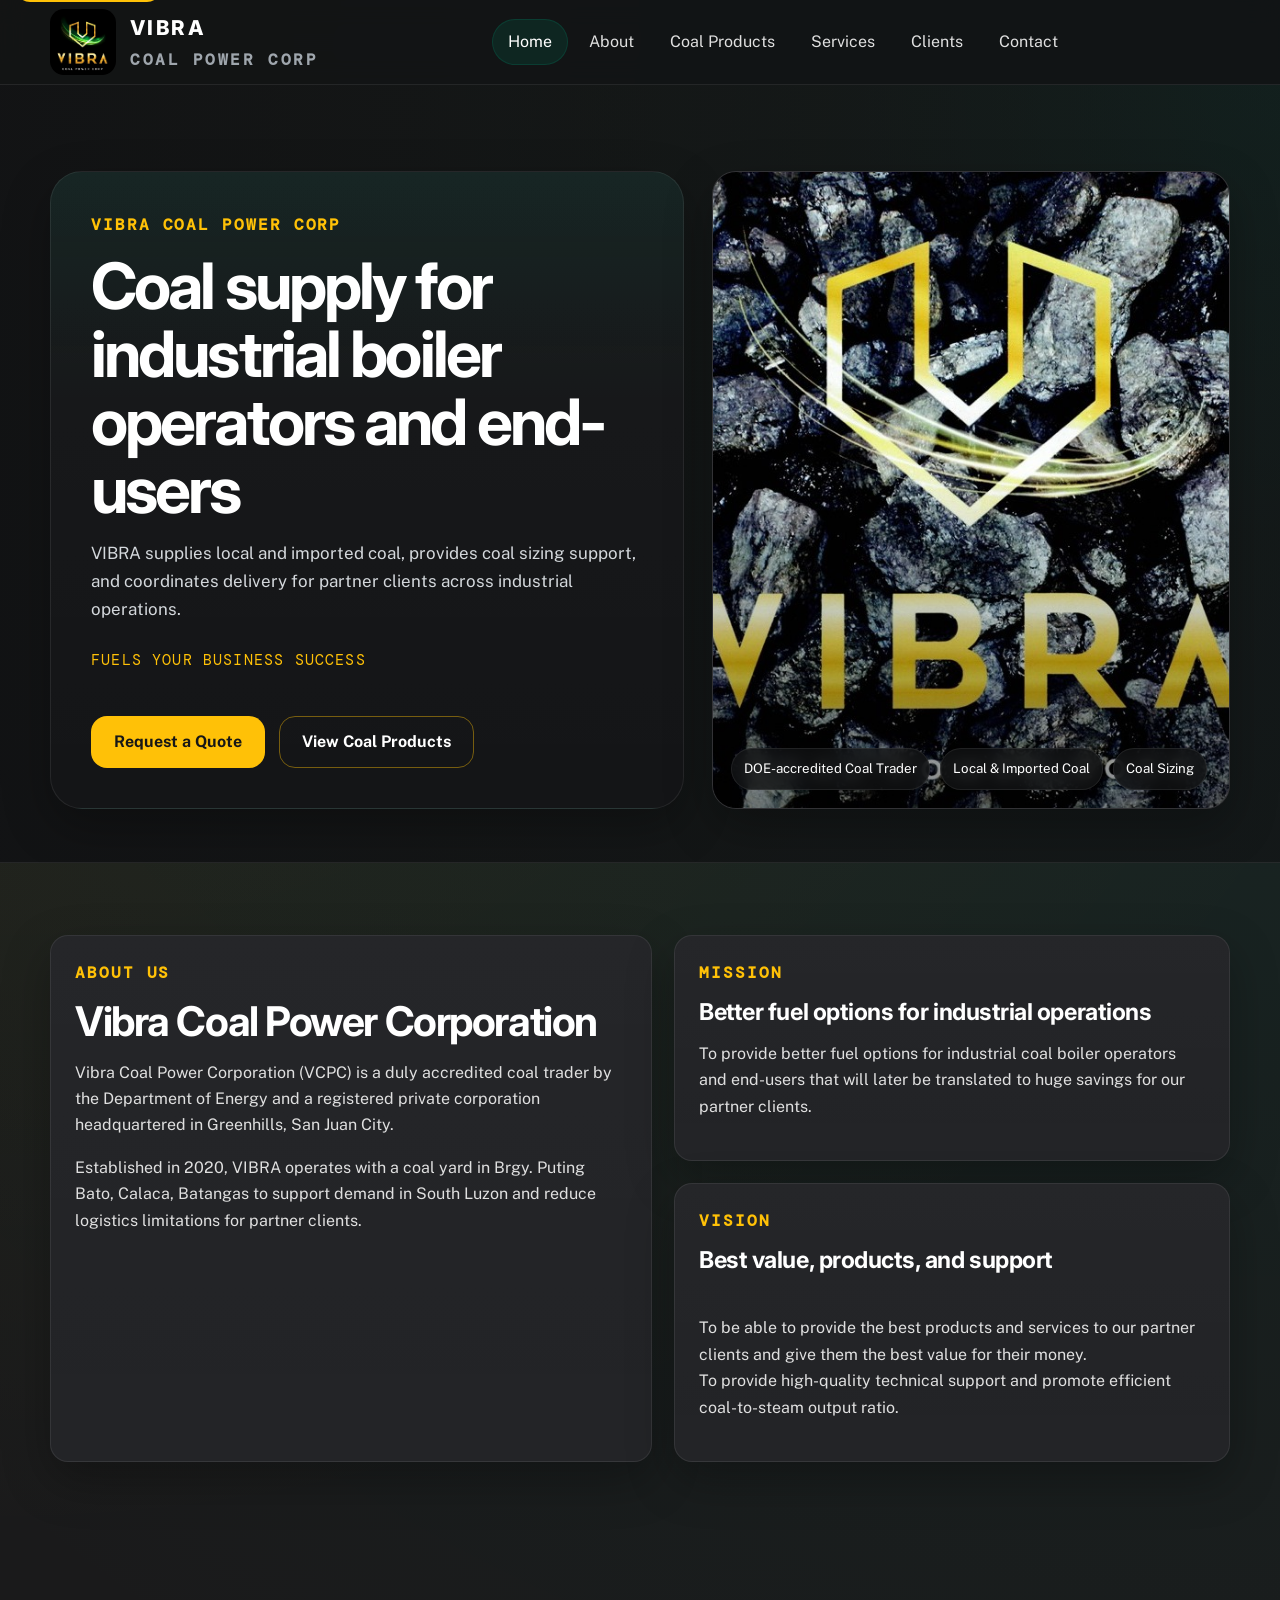
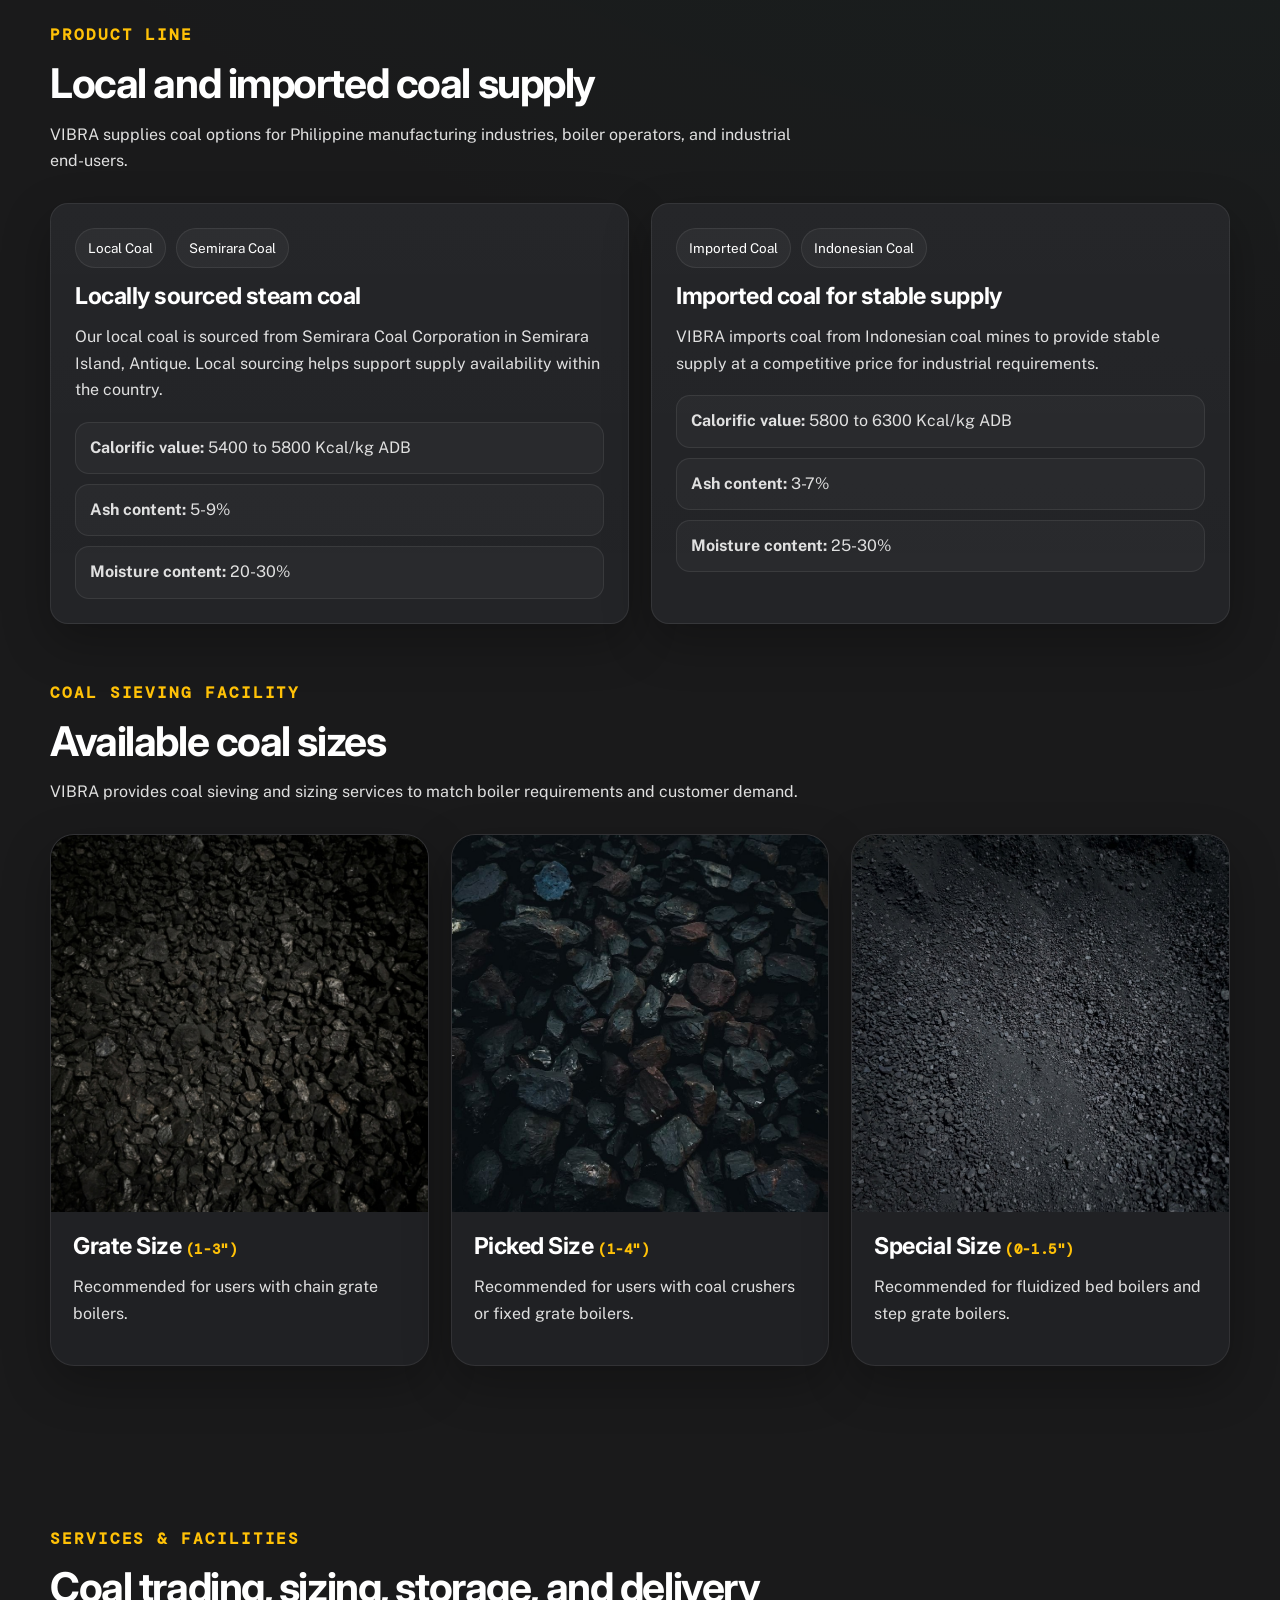
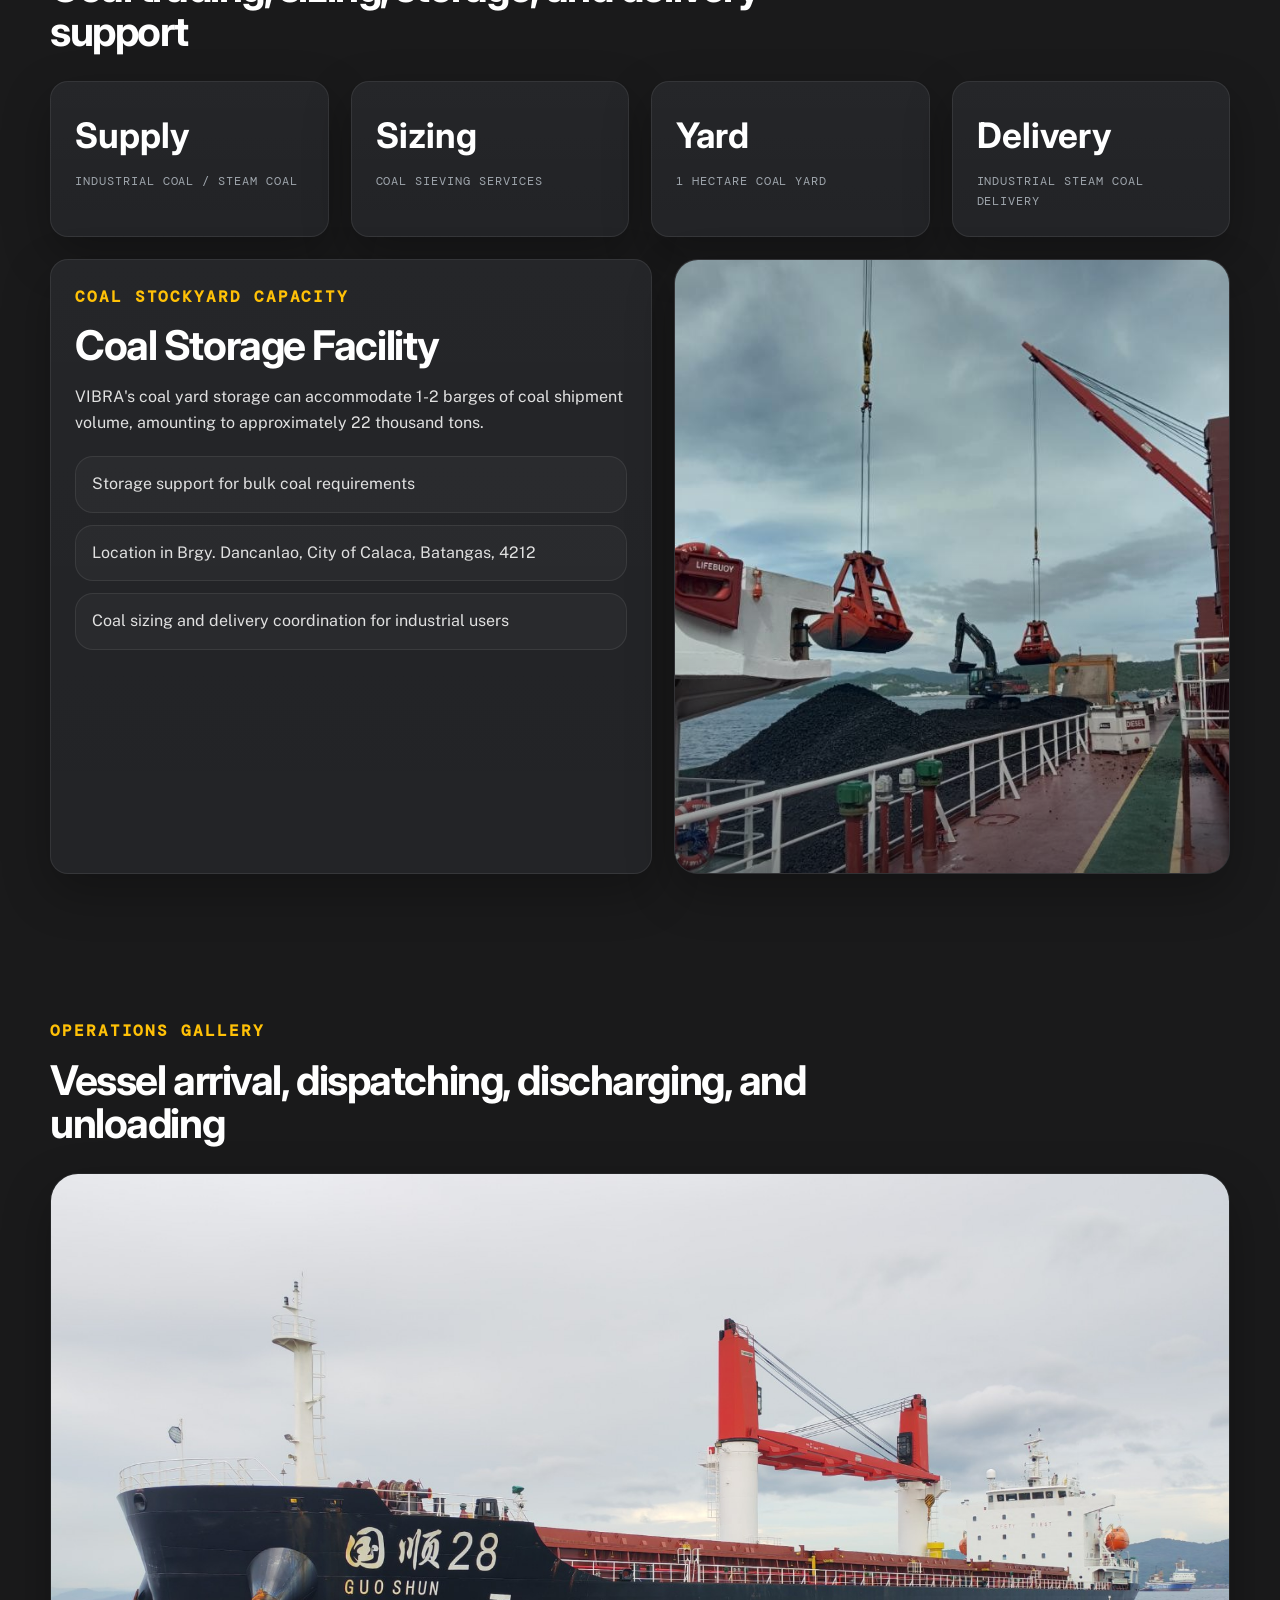
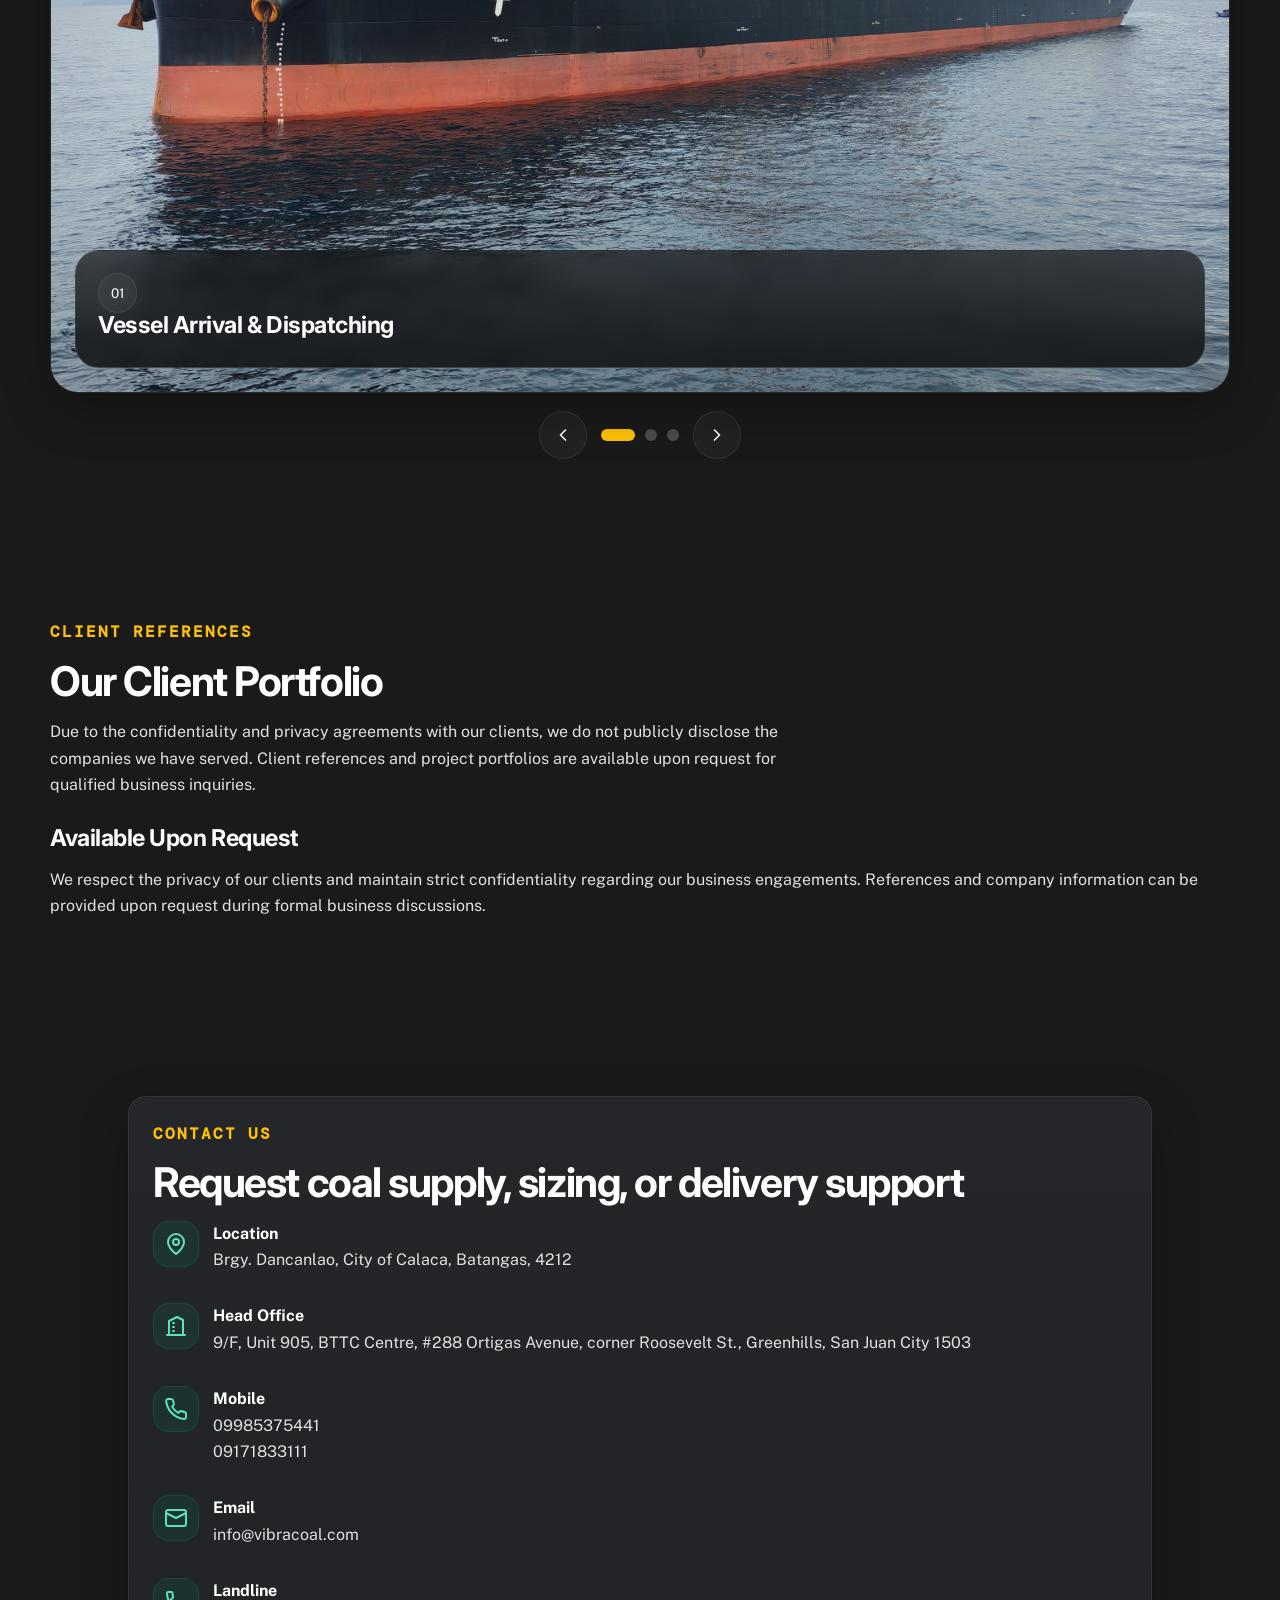
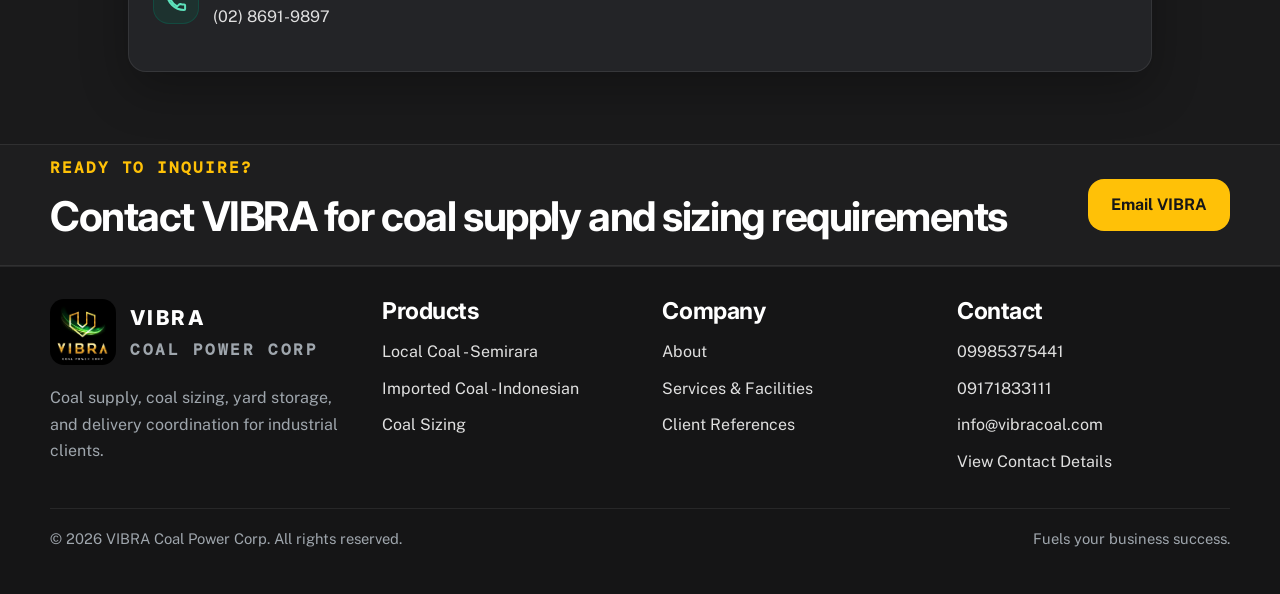
==== commit d187d0fc: "ui update" ====
--- a/index.html
+++ b/index.html
@@ -66,9 +66,9 @@
       <div class="container hero-inner">
         <div class="hero-copy">
           <div class="eyebrow">VIBRA Coal Power Corp</div>
-          <h1>Coal supply for industrial boiler operators and end-users.</h1>
+          <h1>Coal supply for industrial boiler operators and end-users</h1>
           <p class="lead">VIBRA supplies local and imported coal, provides coal sizing support, and coordinates delivery for partner clients across industrial operations.</p>
-          <p class="tagline">Fuels your business success.</p>
+          <p class="tagline">Fuels your business success</p>
           <div class="hero-actions">
             <a class="button button-primary" href="#contact">Request a Quote</a>
             <a class="button button-secondary" href="#products">View Coal Products</a>
@@ -97,12 +97,12 @@
         <div class="stack-layout">
           <article class="list-card">
             <div class="eyebrow">Mission</div>
-            <h3>Better fuel options for industrial operations.</h3>
+            <h3>Better fuel options for industrial operations</h3>
             <p>To provide better fuel options for industrial coal boiler operators and end-users that will later be translated to huge savings for our partner clients.</p>
           </article>
           <article class="list-card">
             <div class="eyebrow">Vision</div>
-            <h3>Best value, products, and support.</h3>
+            <h3>Best value, products, and support</h3>
             <br>To be able to provide the best products and services to our partner clients and give them the best value for their money. </br> To provide high-quality technical support and promote efficient coal-to-steam output ratio.</p>
           </article>
         </div>
@@ -113,7 +113,7 @@
       <div class="container">
         <div class="section-head">
           <div class="eyebrow">Product Line</div>
-          <h2>Local and imported coal supply.</h2>
+          <h2>Local and imported coal supply</h2>
           <p>VIBRA supplies coal options for Philippine manufacturing industries, boiler operators, and industrial end-users.</p>
         </div>
 
@@ -142,7 +142,7 @@
 
         <div class="section-head content-spacer sizing-head">
           <div class="eyebrow">Coal Sieving Facility</div>
-          <h2>Available coal sizes.</h2>
+          <h2>Available coal sizes</h2>
           <p>VIBRA provides coal sieving and sizing services to match boiler requirements and customer demand.</p>
         </div>
 
@@ -176,7 +176,7 @@
       <div class="container">
         <div class="section-head">
           <div class="eyebrow">Services &amp; Facilities</div>
-          <h2>Coal trading, sizing, storage, and delivery support.</h2>
+          <h2>Coal trading, sizing, storage, and delivery support</h2>
         </div>
 
         <div class="grid-4 service-summary">
@@ -188,12 +188,12 @@
 
         <div class="split content-spacer">
           <article class="panel">
-            <div class="eyebrow">Coal Yard Capacity</div>
-            <h2>Calaca, Batangas coal yard.</h2>
+            <div class="eyebrow">Coal Stockyard Capacity</div>
+            <h2>Coal Storage Facility</h2>
             <p>VIBRA's coal yard storage can accommodate 1-2 barges of coal shipment volume, amounting to approximately 22 thousand tons.</p>
             <ul class="list-clean">
               <li><span>Storage support for bulk coal requirements</span></li>
-              <li><span>Location in Brgy. Dancanlao,City of Calaca, Batangas, 4212</span></li>
+              <li><span>Location in Brgy. Dancanlao, City of Calaca, Batangas, 4212</span></li>
               <li><span>Coal sizing and delivery coordination for industrial users</span></li>
             </ul>
           </article>
@@ -208,7 +208,7 @@
       <div class="container">
         <div class="section-head">
           <div class="eyebrow">Operations Gallery</div>
-          <h2>Vessel arrival, dispatching, discharging, and unloading.</h2>
+          <h2>Vessel arrival, dispatching, discharging, and unloading</h2>
           <!-- <p>A simple automatic image carousel for your operation photos. You can replace these placeholder images anytime with actual vessel and cargo handling photos.</p> -->
         </div>
 
@@ -278,7 +278,7 @@
       </div>
     </section> -->
 
-   <section id="clients" class="page-anchor section">
+   <!-- <section id="clients" class="page-anchor section">
     <div class="container">
         <div class="section-head">
             <div class="eyebrow">Client References</div>
@@ -340,17 +340,48 @@
 
         </div>
     </div>
+</section> -->
+<section id="clients" class="page-anchor section">
+    <div class="container">
+        <div class="section-head">
+            <div class="eyebrow">Client References</div>
+            <h2>Our Client Portfolio</h2>
+            <p>
+                Due to the confidentiality and privacy agreements with our clients,
+                we do not publicly disclose the companies we have served.
+                Client references and project portfolios are available upon request
+                for qualified business inquiries.
+            </p>
+        </div>
+
+        <div class="client-available">
+            <div class="available-card">
+                <i class="fas fa-user-shield"></i>
+                <h3>Available Upon Request</h3>
+                <p>
+                    We respect the privacy of our clients and maintain strict
+                    confidentiality regarding our business engagements. References
+                    and company information can be provided upon request during
+                    formal business discussions.
+                </p>
+
+                <!-- <a href="#contact" class="btn btn-primary">
+                    Request Client References
+                </a> -->
+            </div>
+        </div>
+    </div>
 </section>
 
     <section id="contact" class="page-anchor section-tight" style="margin: 0 10%;">
      
         <article class="contact-card">
           <div class="eyebrow">Contact Us</div>
-          <h2>Request coal supply, sizing, or delivery support.</h2>
+          <h2>Request coal supply, sizing, or delivery support</h2>
           <div class="contact-list">
             <div class="contact-item">
               <div class="icon-box" aria-hidden="true"><svg viewBox="0 0 24 24" fill="none" stroke="currentColor" stroke-width="2" stroke-linecap="round" stroke-linejoin="round"><path d="M20 10c0 6-8 12-8 12S4 16 4 10a8 8 0 1 1 16 0Z"></path><circle cx="12" cy="10" r="3"></circle></svg></div>
-              <div><strong>Location</strong><p>Brgy. Dancanlao,City of Calaca, Batangas, 4212</p></div>
+              <div><strong>Location</strong><p>Brgy. Dancanlao, City of Calaca, Batangas, 4212</p></div>
             </div>
             <div class="contact-item">
               <div class="icon-box" aria-hidden="true"><svg viewBox="0 0 24 24" fill="none" stroke="currentColor" stroke-width="2" stroke-linecap="round" stroke-linejoin="round"><path d="M3 21h18"></path><path d="M5 21V7l8-4 6 3v15"></path><path d="M9 9h1"></path><path d="M9 13h1"></path><path d="M9 17h1"></path></svg></div>
@@ -397,7 +428,7 @@
       <div class="container wrap">
         <div>
           <div class="eyebrow">Ready to inquire?</div>
-          <h2>Contact VIBRA for coal supply and sizing requirements.</h2>
+          <h2>Contact VIBRA for coal supply and sizing requirements</h2>
         </div>
         <a class="button button-primary" href="mailto:info@vibracoal.com">Email VIBRA</a>
       </div>
--- a/assets/css/styles.css
+++ b/assets/css/styles.css
@@ -47,7 +47,8 @@
   font-family: 'DM Mono', ui-monospace, SFMono-Regular, Menlo, monospace;
   text-transform: uppercase;
   letter-spacing: .12em;
-  font-size: 13px;
+  font-size: 30 px;
+  font-weight: bold;
 }
 .small-label,
 .mono {
@@ -128,9 +129,10 @@
   margin-top: 2px;
   font-family: 'DM Mono', ui-monospace, SFMono-Regular, Menlo, monospace;
   color: var(--muted);
-  font-size: .72rem;
+  font-size: 1rem;
   letter-spacing: .16em;
   text-transform: uppercase;
+  font-weight: bolder;
 }
 .site-nav {
   display: flex;
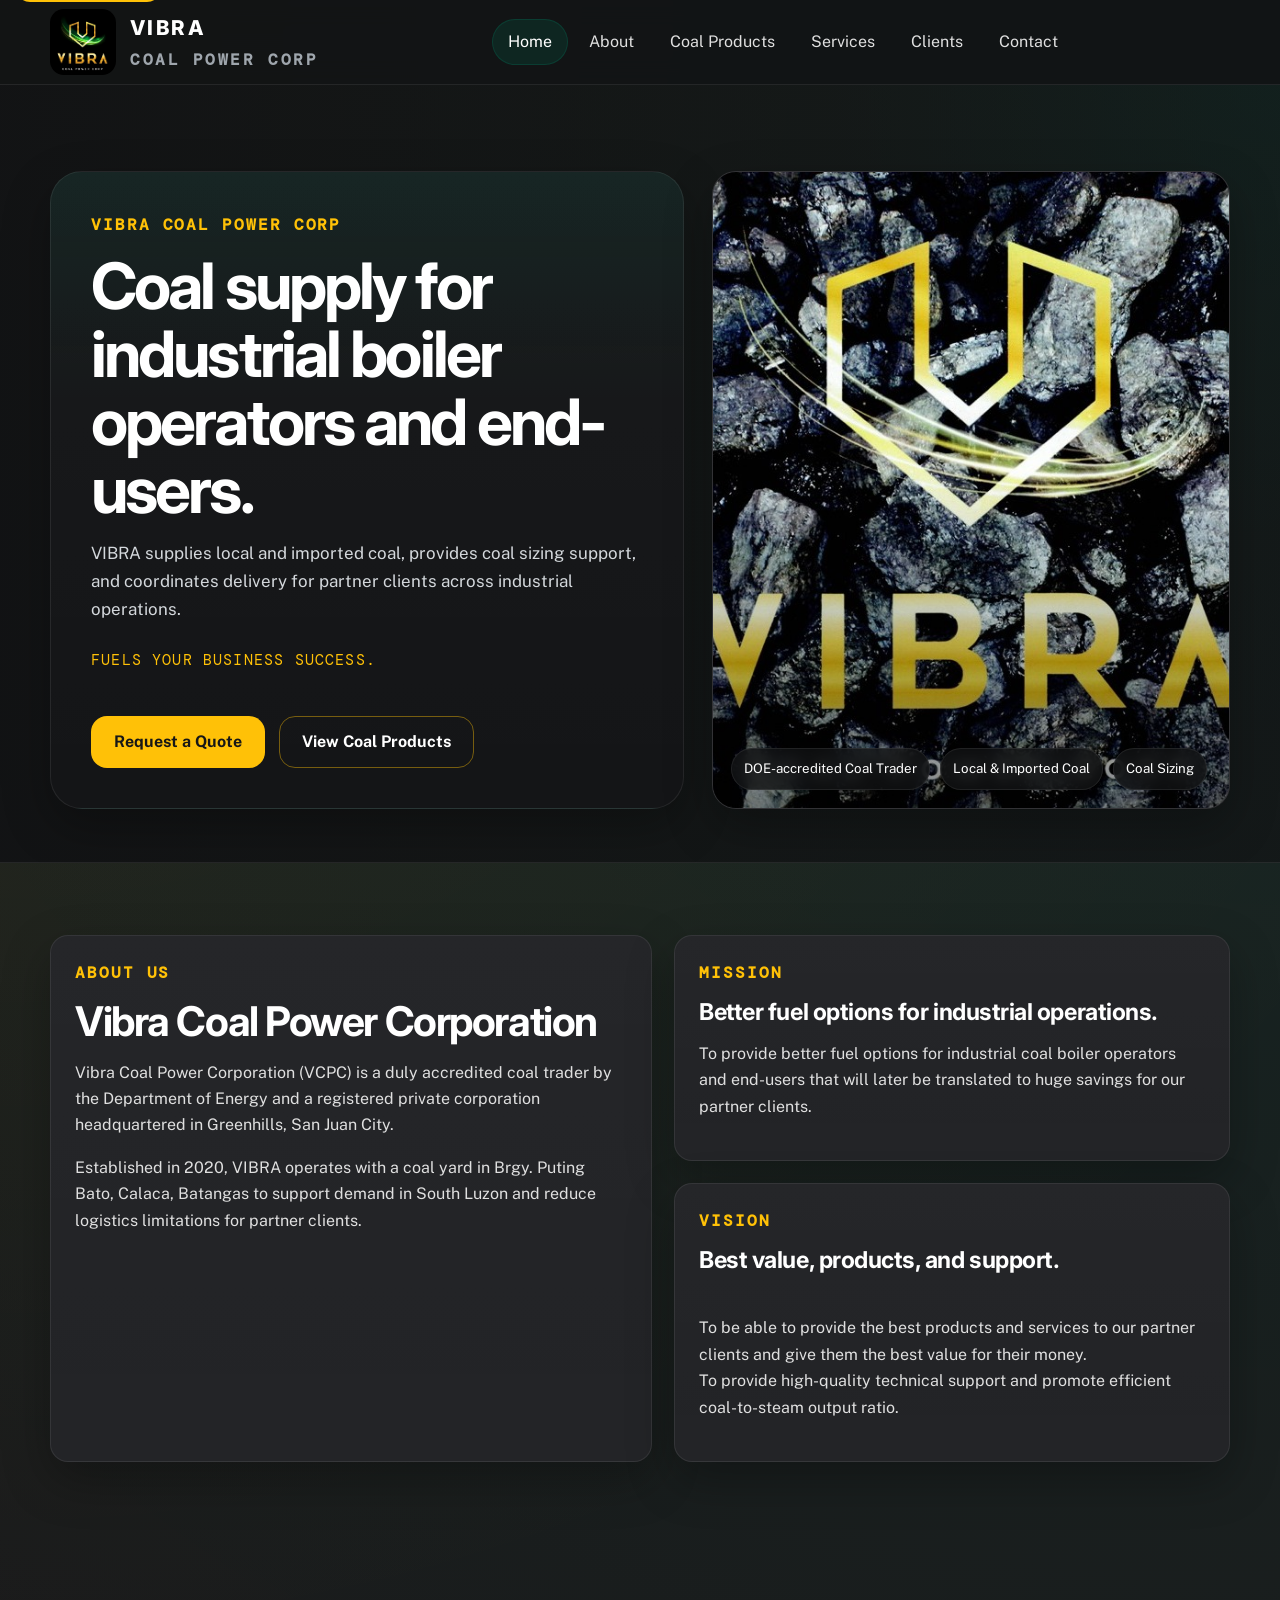
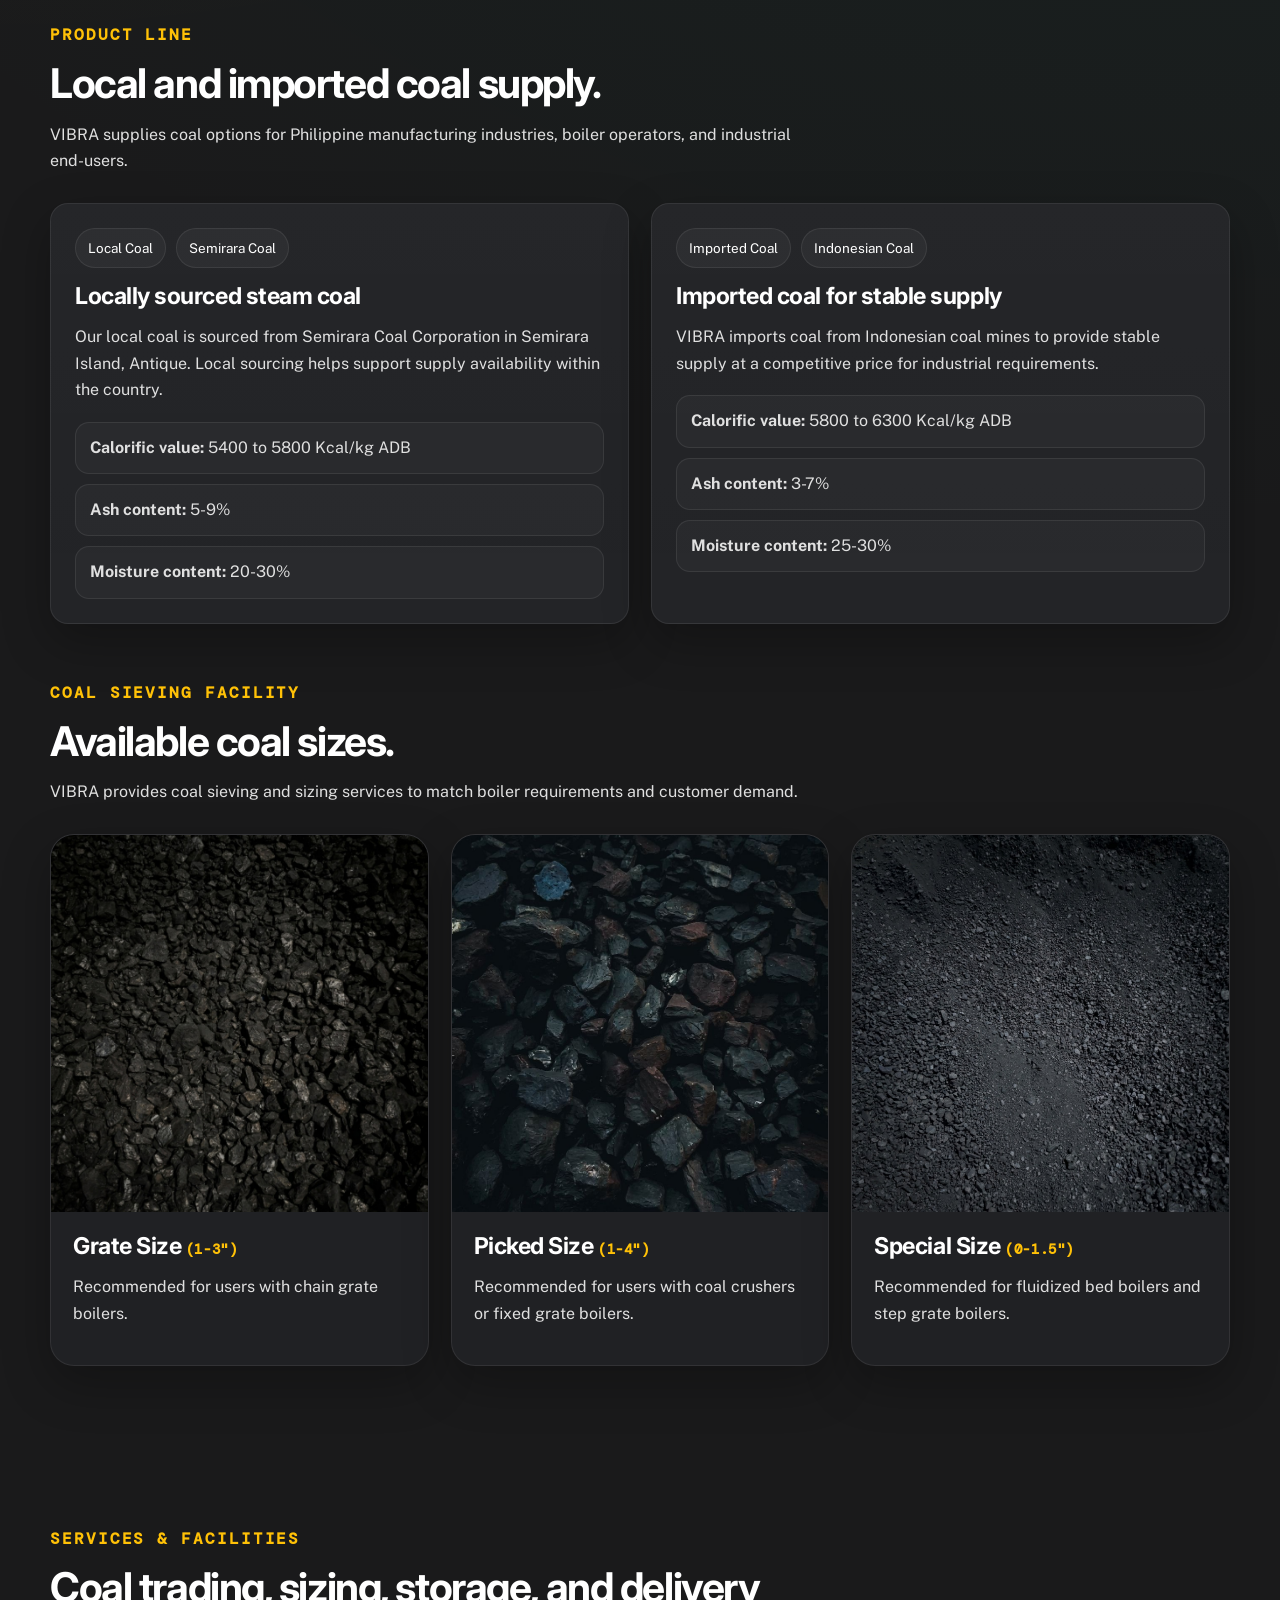
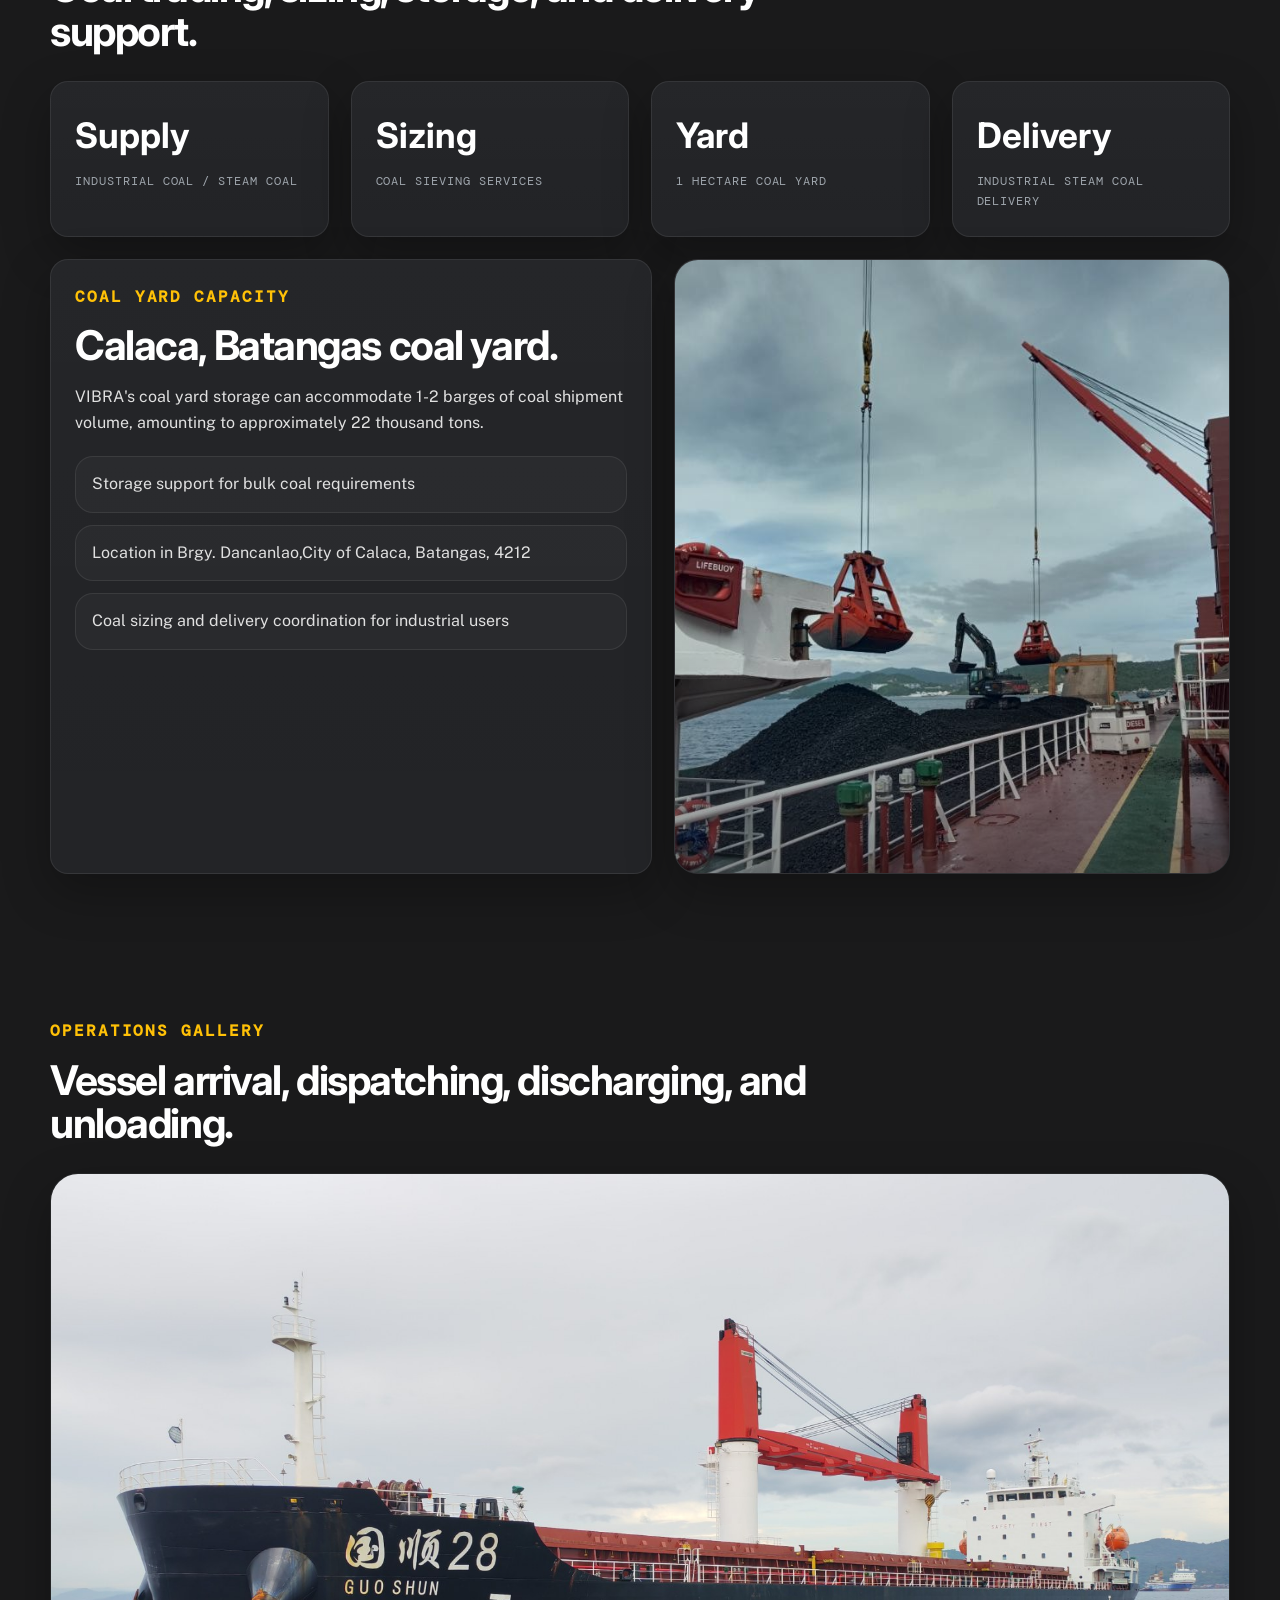
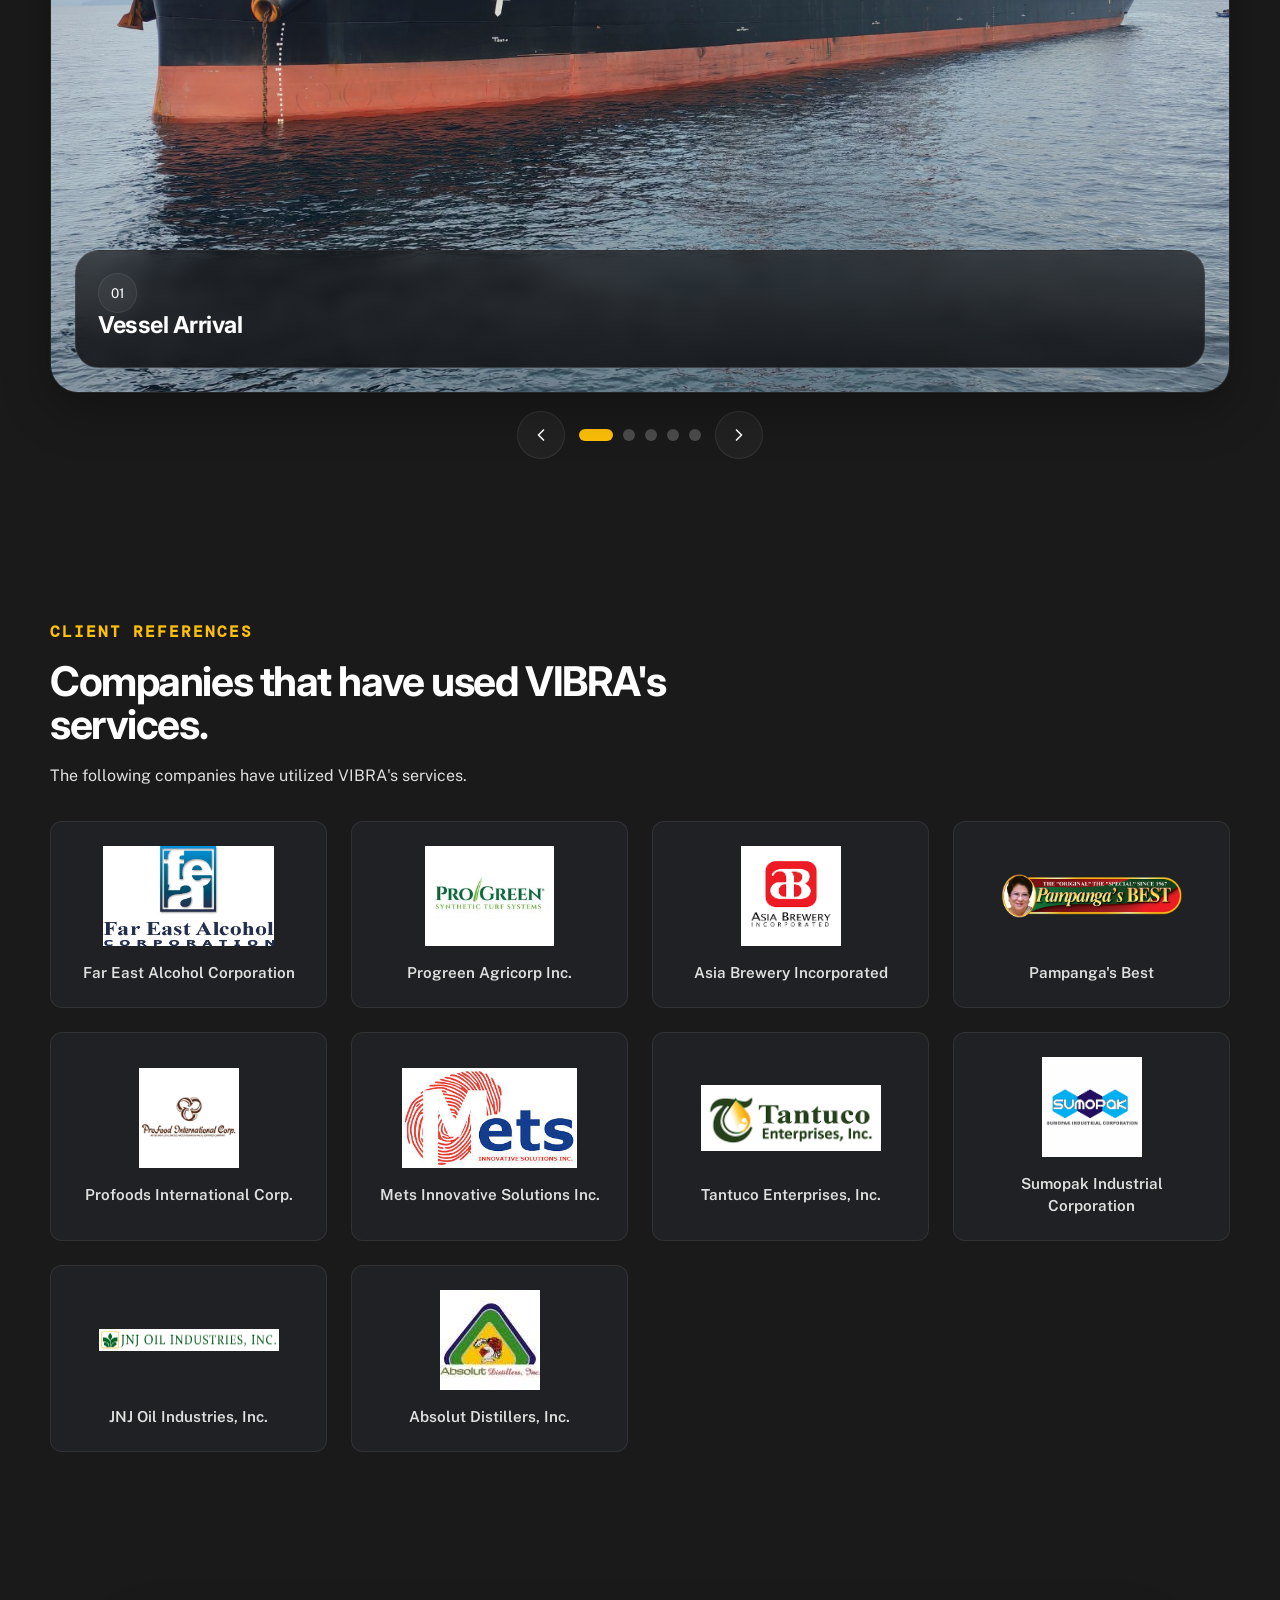
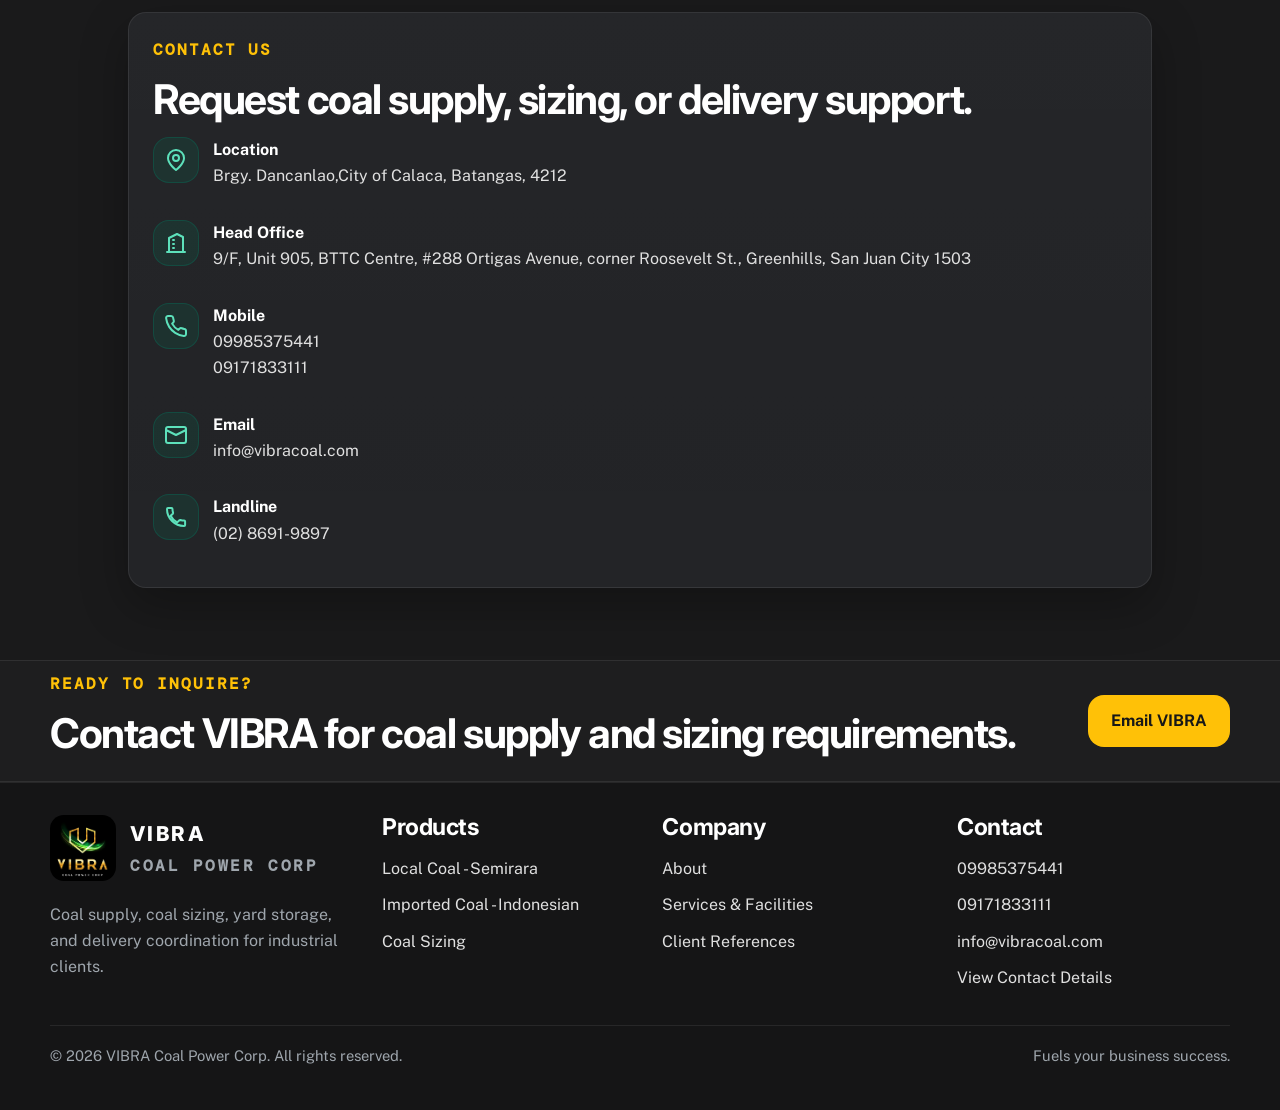
==== commit 608a8f97: "add image" ====
--- a/index.html
+++ b/index.html
@@ -66,9 +66,9 @@
       <div class="container hero-inner">
         <div class="hero-copy">
           <div class="eyebrow">VIBRA Coal Power Corp</div>
-          <h1>Coal supply for industrial boiler operators and end-users</h1>
+          <h1>Coal supply for industrial boiler operators and end-users.</h1>
           <p class="lead">VIBRA supplies local and imported coal, provides coal sizing support, and coordinates delivery for partner clients across industrial operations.</p>
-          <p class="tagline">Fuels your business success</p>
+          <p class="tagline">Fuels your business success.</p>
           <div class="hero-actions">
             <a class="button button-primary" href="#contact">Request a Quote</a>
             <a class="button button-secondary" href="#products">View Coal Products</a>
@@ -97,12 +97,12 @@
         <div class="stack-layout">
           <article class="list-card">
             <div class="eyebrow">Mission</div>
-            <h3>Better fuel options for industrial operations</h3>
+            <h3>Better fuel options for industrial operations.</h3>
             <p>To provide better fuel options for industrial coal boiler operators and end-users that will later be translated to huge savings for our partner clients.</p>
           </article>
           <article class="list-card">
             <div class="eyebrow">Vision</div>
-            <h3>Best value, products, and support</h3>
+            <h3>Best value, products, and support.</h3>
             <br>To be able to provide the best products and services to our partner clients and give them the best value for their money. </br> To provide high-quality technical support and promote efficient coal-to-steam output ratio.</p>
           </article>
         </div>
@@ -113,7 +113,7 @@
       <div class="container">
         <div class="section-head">
           <div class="eyebrow">Product Line</div>
-          <h2>Local and imported coal supply</h2>
+          <h2>Local and imported coal supply.</h2>
           <p>VIBRA supplies coal options for Philippine manufacturing industries, boiler operators, and industrial end-users.</p>
         </div>
 
@@ -142,7 +142,7 @@
 
         <div class="section-head content-spacer sizing-head">
           <div class="eyebrow">Coal Sieving Facility</div>
-          <h2>Available coal sizes</h2>
+          <h2>Available coal sizes.</h2>
           <p>VIBRA provides coal sieving and sizing services to match boiler requirements and customer demand.</p>
         </div>
 
@@ -176,7 +176,7 @@
       <div class="container">
         <div class="section-head">
           <div class="eyebrow">Services &amp; Facilities</div>
-          <h2>Coal trading, sizing, storage, and delivery support</h2>
+          <h2>Coal trading, sizing, storage, and delivery support.</h2>
         </div>
 
         <div class="grid-4 service-summary">
@@ -188,12 +188,12 @@
 
         <div class="split content-spacer">
           <article class="panel">
-            <div class="eyebrow">Coal Stockyard Capacity</div>
-            <h2>Coal Storage Facility</h2>
+            <div class="eyebrow">Coal Yard Capacity</div>
+            <h2>Calaca, Batangas coal yard.</h2>
             <p>VIBRA's coal yard storage can accommodate 1-2 barges of coal shipment volume, amounting to approximately 22 thousand tons.</p>
             <ul class="list-clean">
               <li><span>Storage support for bulk coal requirements</span></li>
-              <li><span>Location in Brgy. Dancanlao, City of Calaca, Batangas, 4212</span></li>
+              <li><span>Location in Brgy. Dancanlao,City of Calaca, Batangas, 4212</span></li>
               <li><span>Coal sizing and delivery coordination for industrial users</span></li>
             </ul>
           </article>
@@ -208,7 +208,7 @@
       <div class="container">
         <div class="section-head">
           <div class="eyebrow">Operations Gallery</div>
-          <h2>Vessel arrival, dispatching, discharging, and unloading</h2>
+          <h2>Vessel arrival, dispatching, discharging, and unloading.</h2>
           <!-- <p>A simple automatic image carousel for your operation photos. You can replace these placeholder images anytime with actual vessel and cargo handling photos.</p> -->
         </div>
 
@@ -218,24 +218,38 @@
               <img src="assets/images/MV GUO SHUN 1.jpg" alt="Vessel arrival and dispatching operations" />
               <div class="carousel-caption">
                 <span class="badge">01</span>
-                <h3>Vessel Arrival &amp; Dispatching</h3>
+                <h3>Vessel Arrival</h3>
                 <!-- <p>Use this slide for vessel arrival, berthing, dispatch coordination, and shipment preparation photos.</p> -->
               </div>
             </article>
-
+             <article class="carousel-slide active" data-slide>
+              <img src="assets/images/Arrival2.jpg" alt="Vessel arrival and dispatching operations" />
+              <div class="carousel-caption">
+                <span class="badge">02</span>
+                <h3>Vessel Arrival</h3>
+                <!-- <p>Use this slide for vessel arrival, berthing, dispatch coordination, and shipment preparation photos.</p> -->
+              </div>
+            </article>
             <article class="carousel-slide" data-slide>
               <img src="assets/images/DISCHARGING.jpg" alt="Coal discharging operations" />
               <div class="carousel-caption">
-                <span class="badge">02</span>
+                <span class="badge">03</span>
                 <h3>Discharging</h3>
                 <!-- <p>Use this slide for coal discharge, cargo transfer, crane activity, and stockyard handling photos.</p> -->
               </div>
             </article>
-
+               <article class="carousel-slide" data-slide>
+              <img src="assets/images/Discharging2.jpg" alt="Coal discharging operations" />
+              <div class="carousel-caption">
+                <span class="badge">04</span>
+                <h3>Discharging</h3>
+                <!-- <p>Use this slide for coal discharge, cargo transfer, crane activity, and stockyard handling photos.</p> -->
+              </div>
+            </article>
             <article class="carousel-slide" data-slide>
               <img src="assets/images/semirara hauling.jpg" alt="Coal unloading operations" />
               <div class="carousel-caption">
-                <span class="badge">03</span>
+                <span class="badge">05</span>
                 <h3>Unloading</h3>
                 <!-- <p>Use this slide for unloading, truck transfer, delivery receiving, and site handling photos.</p> -->
               </div>
@@ -250,6 +264,8 @@
               <button class="active" type="button" data-dot="0" aria-label="Show vessel arrival and dispatching slide" aria-selected="true"></button>
               <button type="button" data-dot="1" aria-label="Show discharging slide" aria-selected="false"></button>
               <button type="button" data-dot="2" aria-label="Show unloading slide" aria-selected="false"></button>
+               <button type="button" data-dot="3" aria-label="Show unloading slide" aria-selected="false"></button>
+                <button type="button" data-dot="4" aria-label="Show unloading slide" aria-selected="false"></button>
             </div>
             <button class="carousel-arrow" type="button" data-next aria-label="Next slide">
               <svg viewBox="0 0 24 24" fill="none" stroke="currentColor" stroke-width="2" stroke-linecap="round" stroke-linejoin="round"><path d="m9 18 6-6-6-6"></path></svg>
@@ -278,7 +294,7 @@
       </div>
     </section> -->
 
-   <!-- <section id="clients" class="page-anchor section">
+   <section id="clients" class="page-anchor section">
     <div class="container">
         <div class="section-head">
             <div class="eyebrow">Client References</div>
@@ -340,48 +356,17 @@
 
         </div>
     </div>
-</section> -->
-<section id="clients" class="page-anchor section">
-    <div class="container">
-        <div class="section-head">
-            <div class="eyebrow">Client References</div>
-            <h2>Our Client Portfolio</h2>
-            <p>
-                Due to the confidentiality and privacy agreements with our clients,
-                we do not publicly disclose the companies we have served.
-                Client references and project portfolios are available upon request
-                for qualified business inquiries.
-            </p>
-        </div>
-
-        <div class="client-available">
-            <div class="available-card">
-                <i class="fas fa-user-shield"></i>
-                <h3>Available Upon Request</h3>
-                <p>
-                    We respect the privacy of our clients and maintain strict
-                    confidentiality regarding our business engagements. References
-                    and company information can be provided upon request during
-                    formal business discussions.
-                </p>
-
-                <!-- <a href="#contact" class="btn btn-primary">
-                    Request Client References
-                </a> -->
-            </div>
-        </div>
-    </div>
 </section>
 
     <section id="contact" class="page-anchor section-tight" style="margin: 0 10%;">
      
         <article class="contact-card">
           <div class="eyebrow">Contact Us</div>
-          <h2>Request coal supply, sizing, or delivery support</h2>
+          <h2>Request coal supply, sizing, or delivery support.</h2>
           <div class="contact-list">
             <div class="contact-item">
               <div class="icon-box" aria-hidden="true"><svg viewBox="0 0 24 24" fill="none" stroke="currentColor" stroke-width="2" stroke-linecap="round" stroke-linejoin="round"><path d="M20 10c0 6-8 12-8 12S4 16 4 10a8 8 0 1 1 16 0Z"></path><circle cx="12" cy="10" r="3"></circle></svg></div>
-              <div><strong>Location</strong><p>Brgy. Dancanlao, City of Calaca, Batangas, 4212</p></div>
+              <div><strong>Location</strong><p>Brgy. Dancanlao,City of Calaca, Batangas, 4212</p></div>
             </div>
             <div class="contact-item">
               <div class="icon-box" aria-hidden="true"><svg viewBox="0 0 24 24" fill="none" stroke="currentColor" stroke-width="2" stroke-linecap="round" stroke-linejoin="round"><path d="M3 21h18"></path><path d="M5 21V7l8-4 6 3v15"></path><path d="M9 9h1"></path><path d="M9 13h1"></path><path d="M9 17h1"></path></svg></div>
@@ -428,7 +413,7 @@
       <div class="container wrap">
         <div>
           <div class="eyebrow">Ready to inquire?</div>
-          <h2>Contact VIBRA for coal supply and sizing requirements</h2>
+          <h2>Contact VIBRA for coal supply and sizing requirements.</h2>
         </div>
         <a class="button button-primary" href="mailto:info@vibracoal.com">Email VIBRA</a>
       </div>
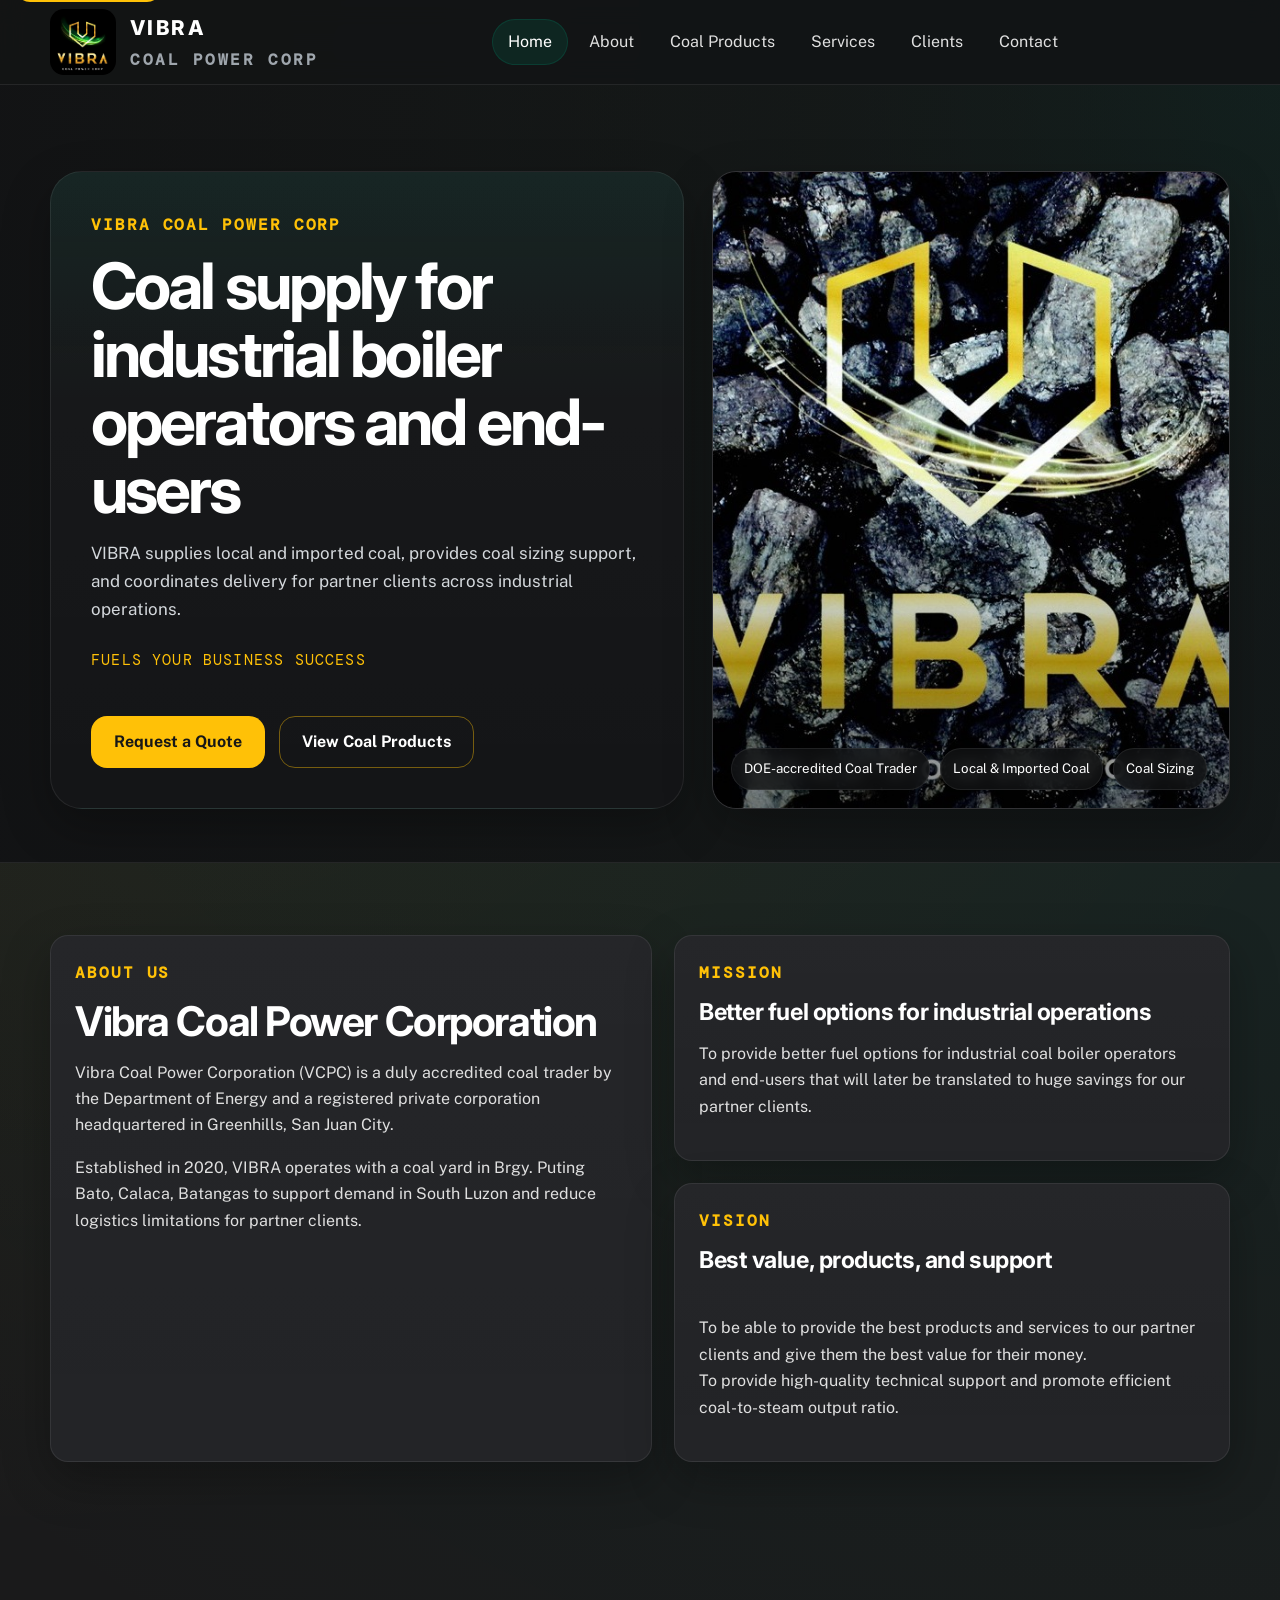
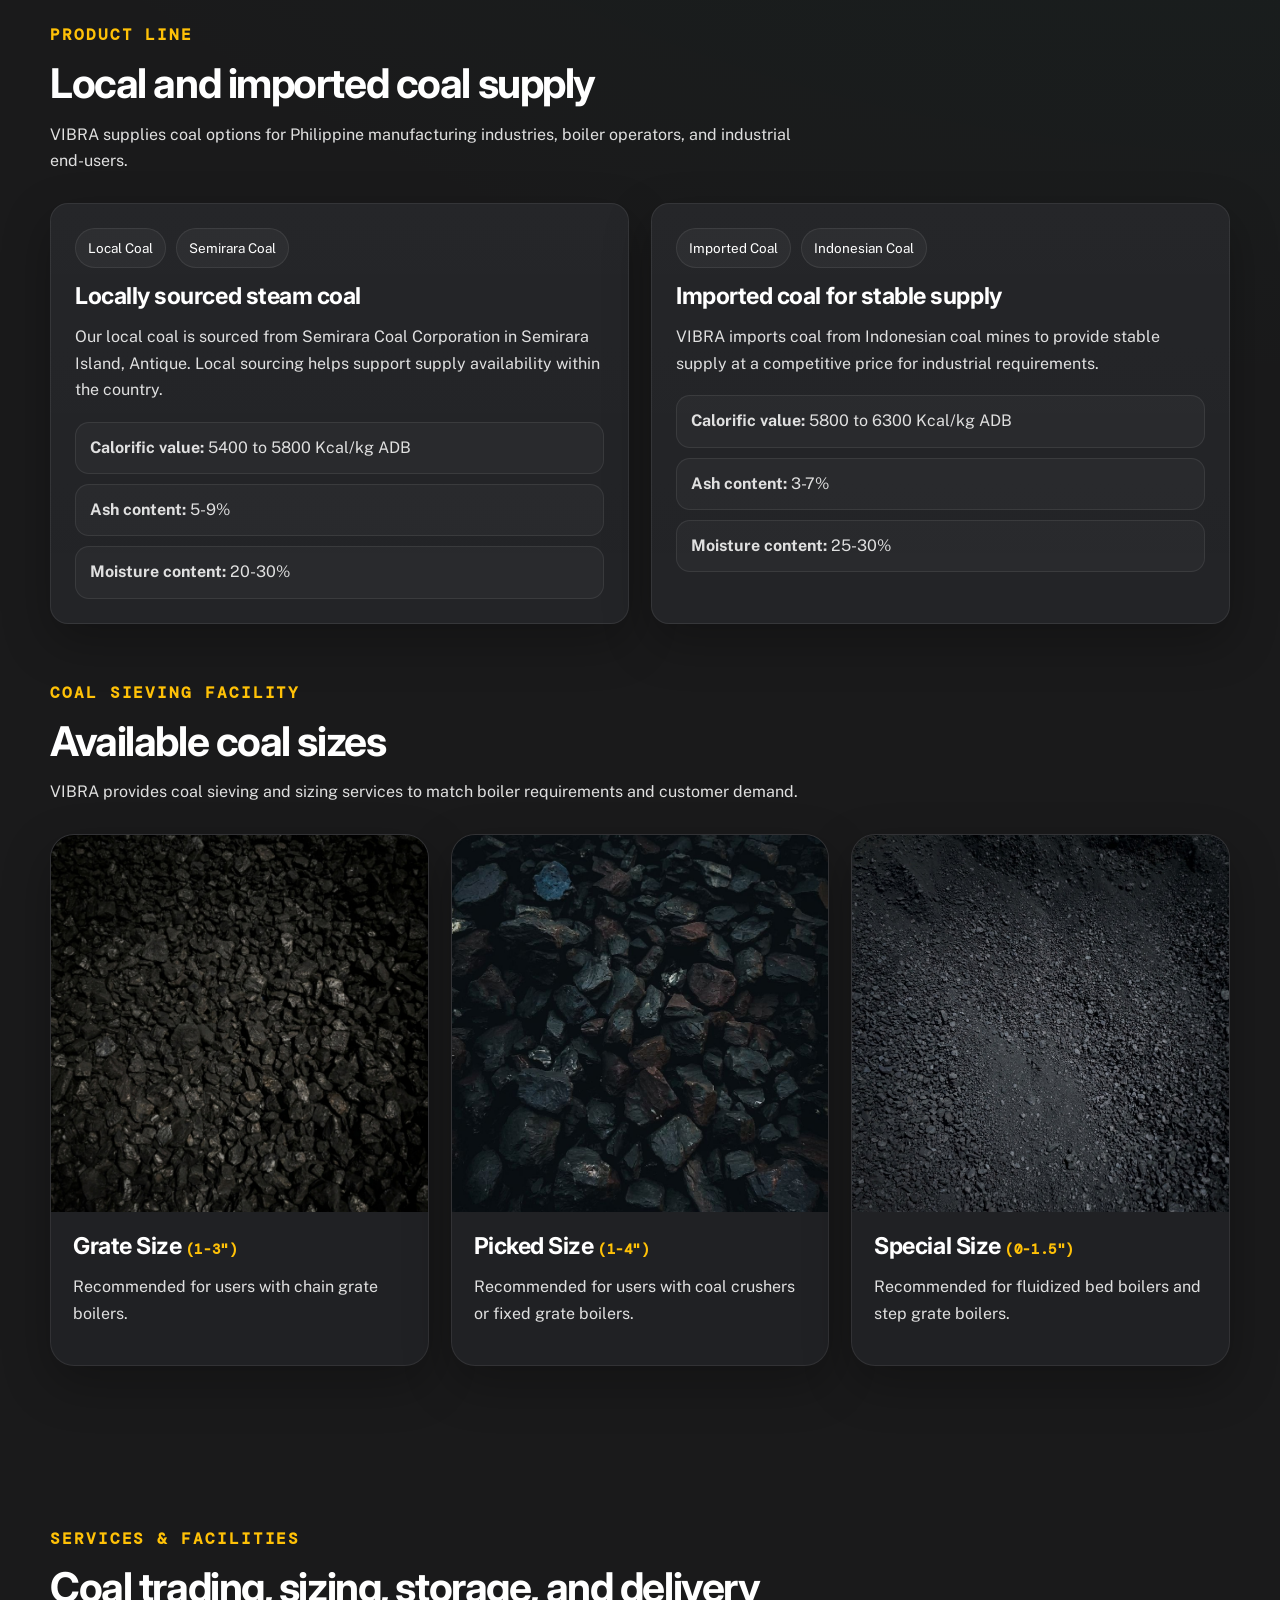
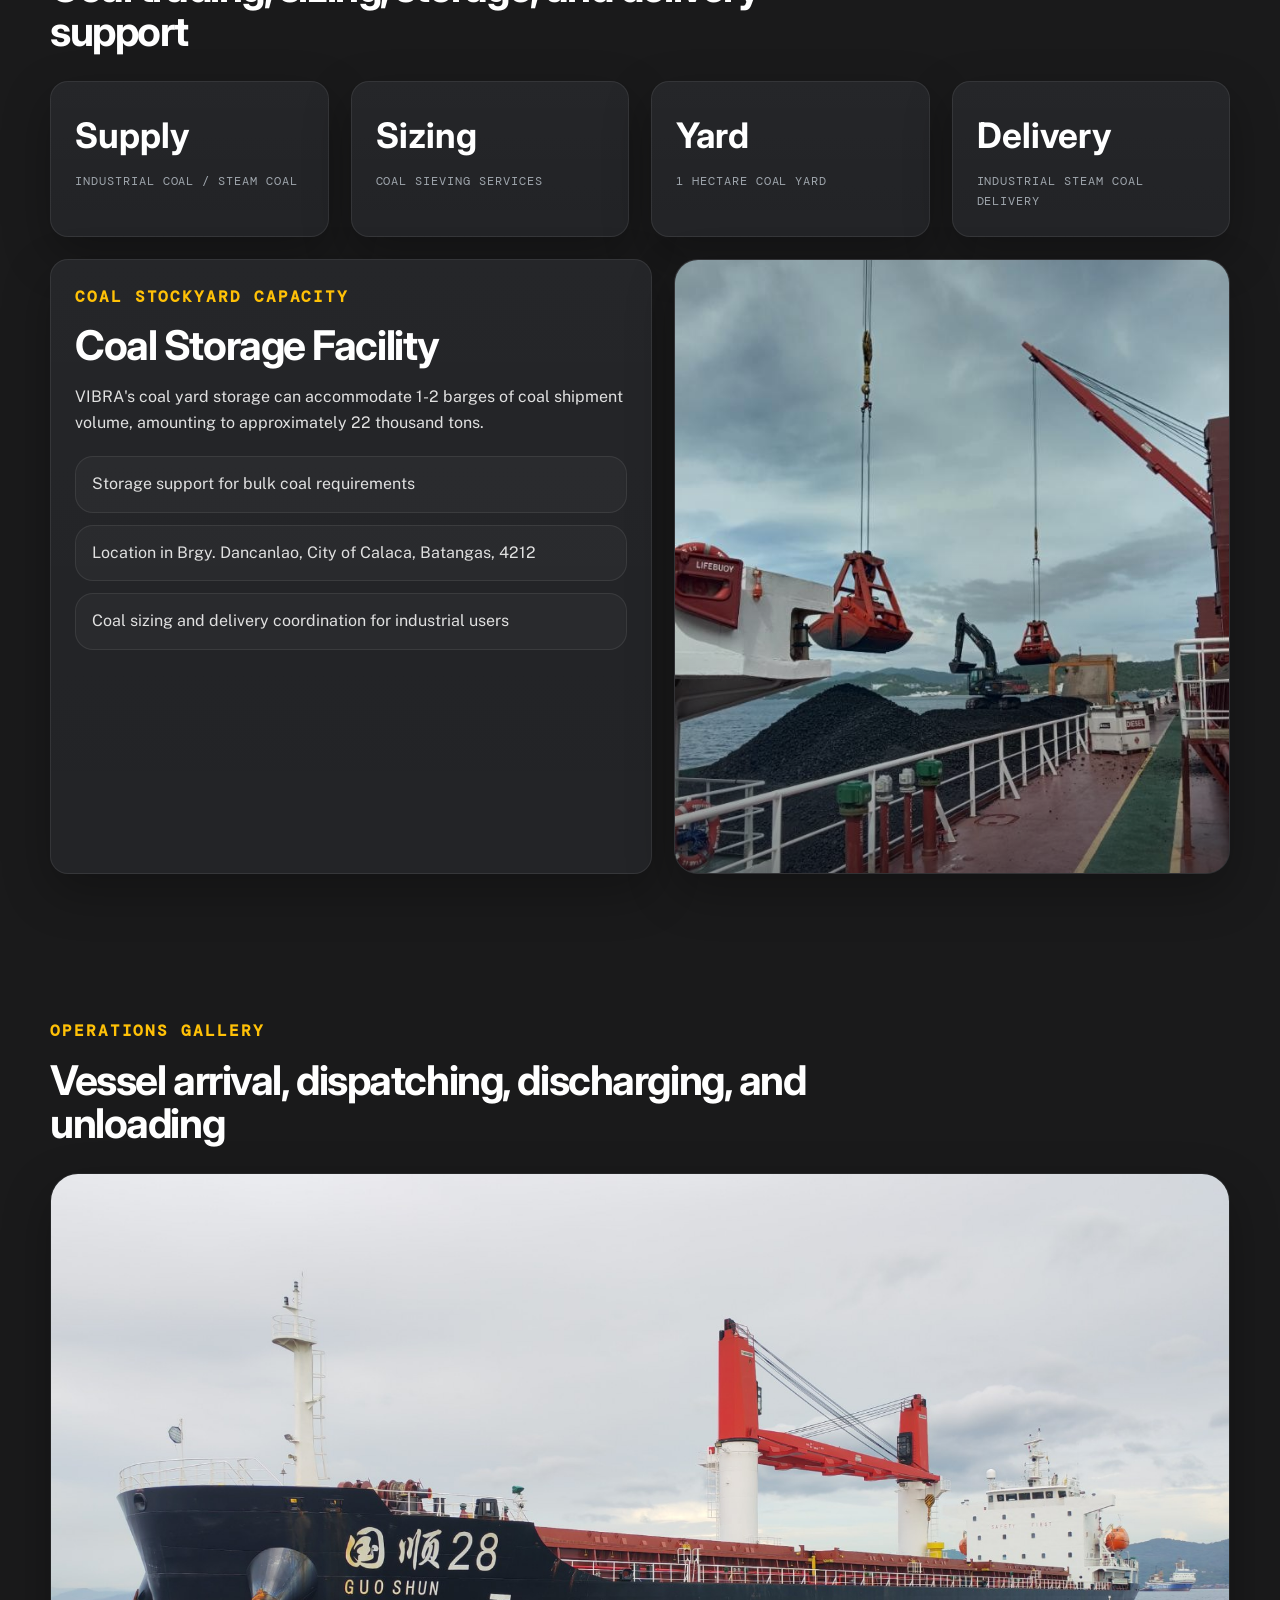
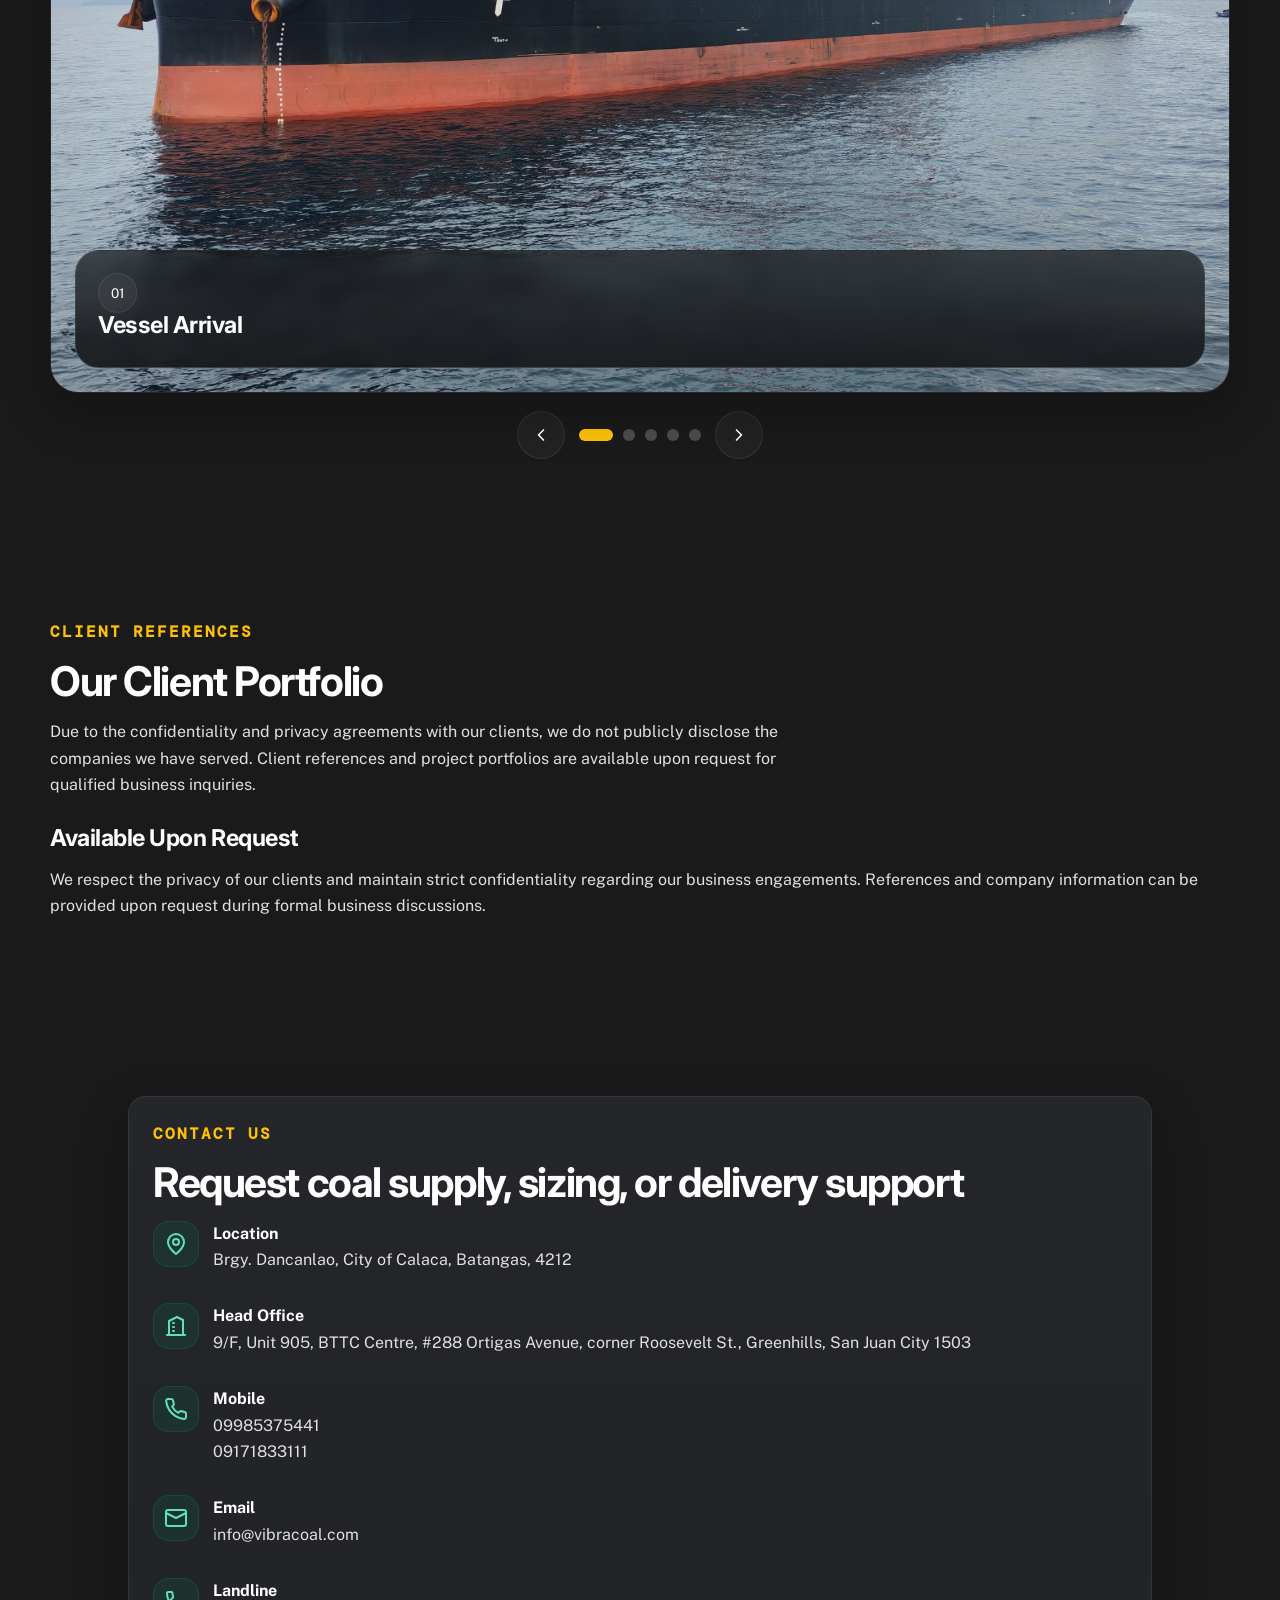
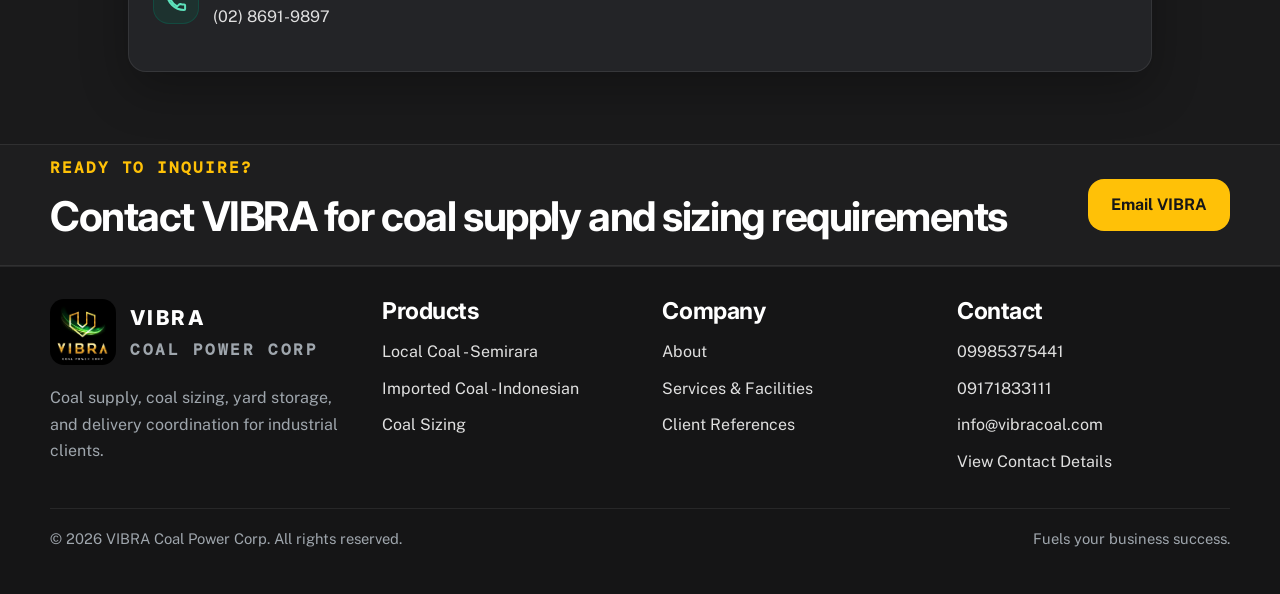
==== commit ae381dc0: "Merge branch 'main' of https://github.com/Mrk-Cstle/Vibra-Website" ====
--- a/index.html
+++ b/index.html
@@ -66,9 +66,9 @@
       <div class="container hero-inner">
         <div class="hero-copy">
           <div class="eyebrow">VIBRA Coal Power Corp</div>
-          <h1>Coal supply for industrial boiler operators and end-users.</h1>
+          <h1>Coal supply for industrial boiler operators and end-users</h1>
           <p class="lead">VIBRA supplies local and imported coal, provides coal sizing support, and coordinates delivery for partner clients across industrial operations.</p>
-          <p class="tagline">Fuels your business success.</p>
+          <p class="tagline">Fuels your business success</p>
           <div class="hero-actions">
             <a class="button button-primary" href="#contact">Request a Quote</a>
             <a class="button button-secondary" href="#products">View Coal Products</a>
@@ -97,12 +97,12 @@
         <div class="stack-layout">
           <article class="list-card">
             <div class="eyebrow">Mission</div>
-            <h3>Better fuel options for industrial operations.</h3>
+            <h3>Better fuel options for industrial operations</h3>
             <p>To provide better fuel options for industrial coal boiler operators and end-users that will later be translated to huge savings for our partner clients.</p>
           </article>
           <article class="list-card">
             <div class="eyebrow">Vision</div>
-            <h3>Best value, products, and support.</h3>
+            <h3>Best value, products, and support</h3>
             <br>To be able to provide the best products and services to our partner clients and give them the best value for their money. </br> To provide high-quality technical support and promote efficient coal-to-steam output ratio.</p>
           </article>
         </div>
@@ -113,7 +113,7 @@
       <div class="container">
         <div class="section-head">
           <div class="eyebrow">Product Line</div>
-          <h2>Local and imported coal supply.</h2>
+          <h2>Local and imported coal supply</h2>
           <p>VIBRA supplies coal options for Philippine manufacturing industries, boiler operators, and industrial end-users.</p>
         </div>
 
@@ -142,7 +142,7 @@
 
         <div class="section-head content-spacer sizing-head">
           <div class="eyebrow">Coal Sieving Facility</div>
-          <h2>Available coal sizes.</h2>
+          <h2>Available coal sizes</h2>
           <p>VIBRA provides coal sieving and sizing services to match boiler requirements and customer demand.</p>
         </div>
 
@@ -176,7 +176,7 @@
       <div class="container">
         <div class="section-head">
           <div class="eyebrow">Services &amp; Facilities</div>
-          <h2>Coal trading, sizing, storage, and delivery support.</h2>
+          <h2>Coal trading, sizing, storage, and delivery support</h2>
         </div>
 
         <div class="grid-4 service-summary">
@@ -188,12 +188,12 @@
 
         <div class="split content-spacer">
           <article class="panel">
-            <div class="eyebrow">Coal Yard Capacity</div>
-            <h2>Calaca, Batangas coal yard.</h2>
+            <div class="eyebrow">Coal Stockyard Capacity</div>
+            <h2>Coal Storage Facility</h2>
             <p>VIBRA's coal yard storage can accommodate 1-2 barges of coal shipment volume, amounting to approximately 22 thousand tons.</p>
             <ul class="list-clean">
               <li><span>Storage support for bulk coal requirements</span></li>
-              <li><span>Location in Brgy. Dancanlao,City of Calaca, Batangas, 4212</span></li>
+              <li><span>Location in Brgy. Dancanlao, City of Calaca, Batangas, 4212</span></li>
               <li><span>Coal sizing and delivery coordination for industrial users</span></li>
             </ul>
           </article>
@@ -208,7 +208,7 @@
       <div class="container">
         <div class="section-head">
           <div class="eyebrow">Operations Gallery</div>
-          <h2>Vessel arrival, dispatching, discharging, and unloading.</h2>
+          <h2>Vessel arrival, dispatching, discharging, and unloading</h2>
           <!-- <p>A simple automatic image carousel for your operation photos. You can replace these placeholder images anytime with actual vessel and cargo handling photos.</p> -->
         </div>
 
@@ -294,7 +294,7 @@
       </div>
     </section> -->
 
-   <section id="clients" class="page-anchor section">
+   <!-- <section id="clients" class="page-anchor section">
     <div class="container">
         <div class="section-head">
             <div class="eyebrow">Client References</div>
@@ -356,17 +356,48 @@
 
         </div>
     </div>
+</section> -->
+<section id="clients" class="page-anchor section">
+    <div class="container">
+        <div class="section-head">
+            <div class="eyebrow">Client References</div>
+            <h2>Our Client Portfolio</h2>
+            <p>
+                Due to the confidentiality and privacy agreements with our clients,
+                we do not publicly disclose the companies we have served.
+                Client references and project portfolios are available upon request
+                for qualified business inquiries.
+            </p>
+        </div>
+
+        <div class="client-available">
+            <div class="available-card">
+                <i class="fas fa-user-shield"></i>
+                <h3>Available Upon Request</h3>
+                <p>
+                    We respect the privacy of our clients and maintain strict
+                    confidentiality regarding our business engagements. References
+                    and company information can be provided upon request during
+                    formal business discussions.
+                </p>
+
+                <!-- <a href="#contact" class="btn btn-primary">
+                    Request Client References
+                </a> -->
+            </div>
+        </div>
+    </div>
 </section>
 
     <section id="contact" class="page-anchor section-tight" style="margin: 0 10%;">
      
         <article class="contact-card">
           <div class="eyebrow">Contact Us</div>
-          <h2>Request coal supply, sizing, or delivery support.</h2>
+          <h2>Request coal supply, sizing, or delivery support</h2>
           <div class="contact-list">
             <div class="contact-item">
               <div class="icon-box" aria-hidden="true"><svg viewBox="0 0 24 24" fill="none" stroke="currentColor" stroke-width="2" stroke-linecap="round" stroke-linejoin="round"><path d="M20 10c0 6-8 12-8 12S4 16 4 10a8 8 0 1 1 16 0Z"></path><circle cx="12" cy="10" r="3"></circle></svg></div>
-              <div><strong>Location</strong><p>Brgy. Dancanlao,City of Calaca, Batangas, 4212</p></div>
+              <div><strong>Location</strong><p>Brgy. Dancanlao, City of Calaca, Batangas, 4212</p></div>
             </div>
             <div class="contact-item">
               <div class="icon-box" aria-hidden="true"><svg viewBox="0 0 24 24" fill="none" stroke="currentColor" stroke-width="2" stroke-linecap="round" stroke-linejoin="round"><path d="M3 21h18"></path><path d="M5 21V7l8-4 6 3v15"></path><path d="M9 9h1"></path><path d="M9 13h1"></path><path d="M9 17h1"></path></svg></div>
@@ -413,7 +444,7 @@
       <div class="container wrap">
         <div>
           <div class="eyebrow">Ready to inquire?</div>
-          <h2>Contact VIBRA for coal supply and sizing requirements.</h2>
+          <h2>Contact VIBRA for coal supply and sizing requirements</h2>
         </div>
         <a class="button button-primary" href="mailto:info@vibracoal.com">Email VIBRA</a>
       </div>
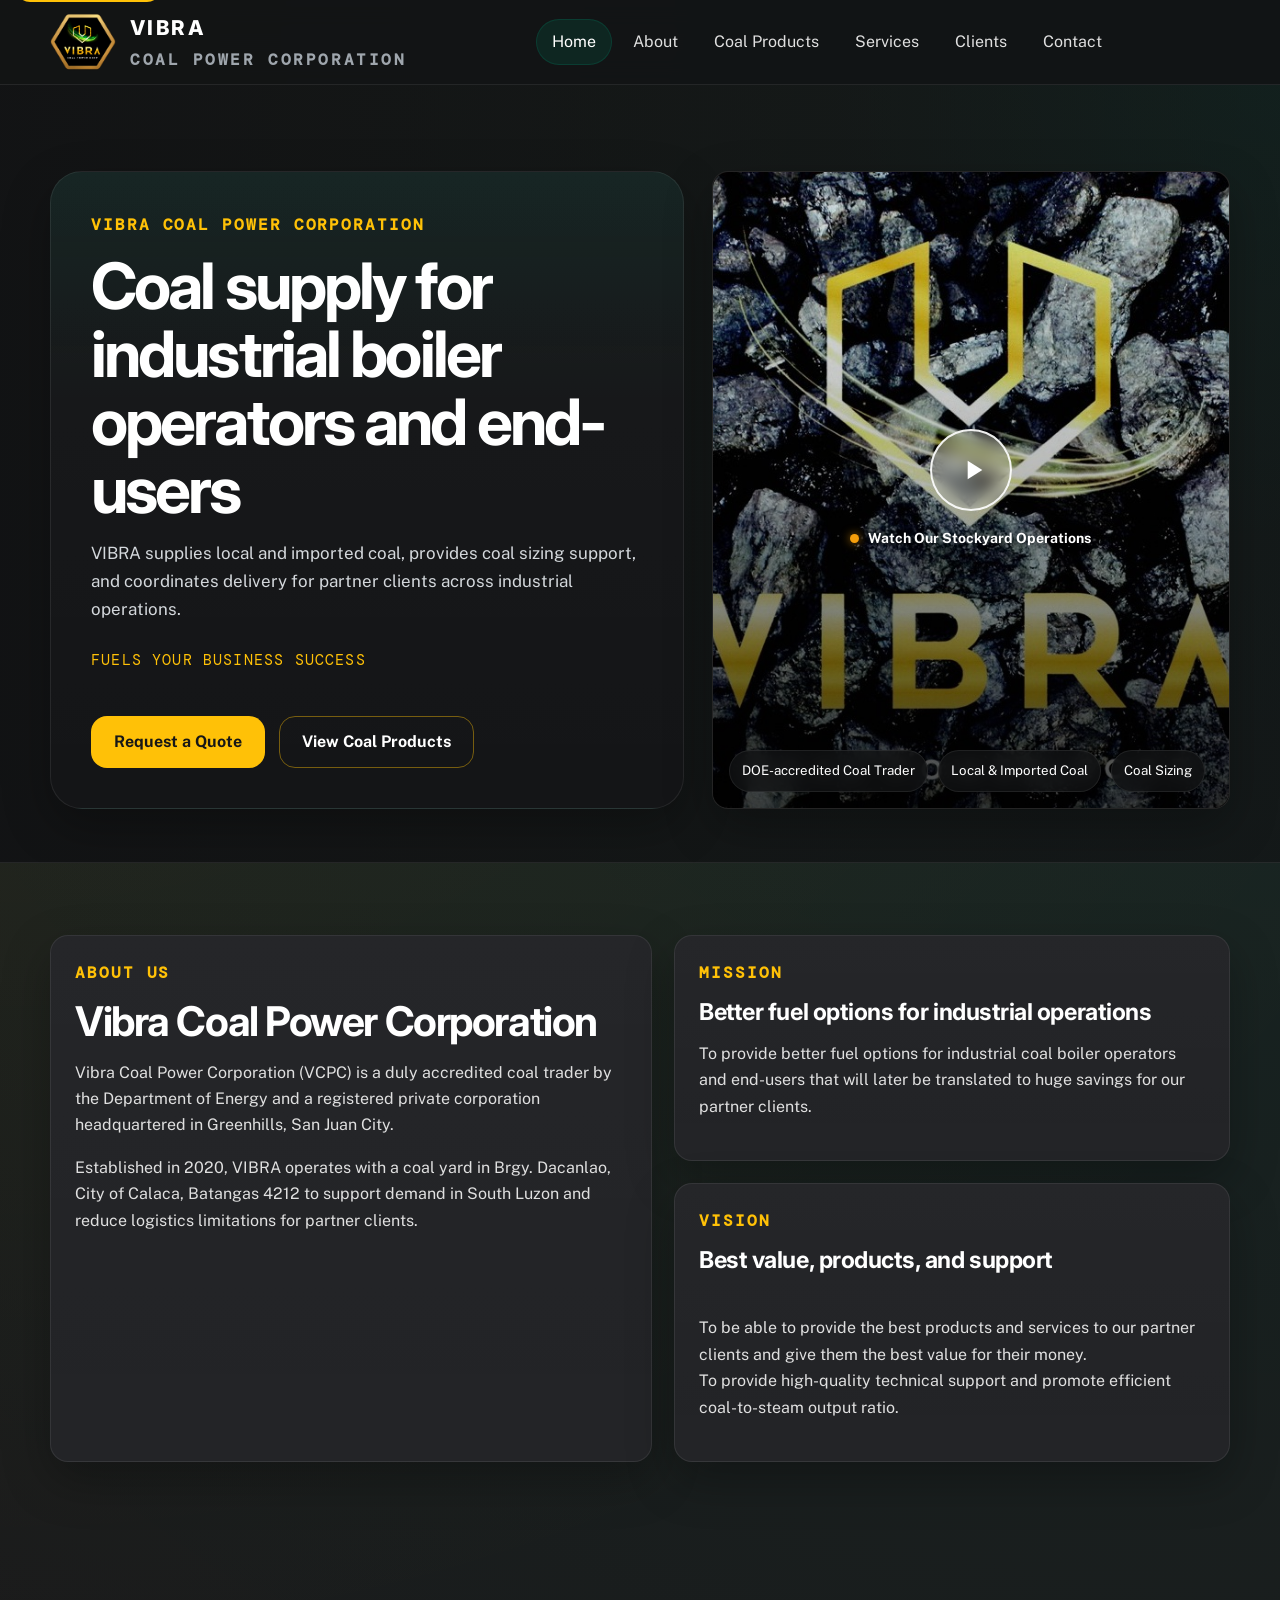
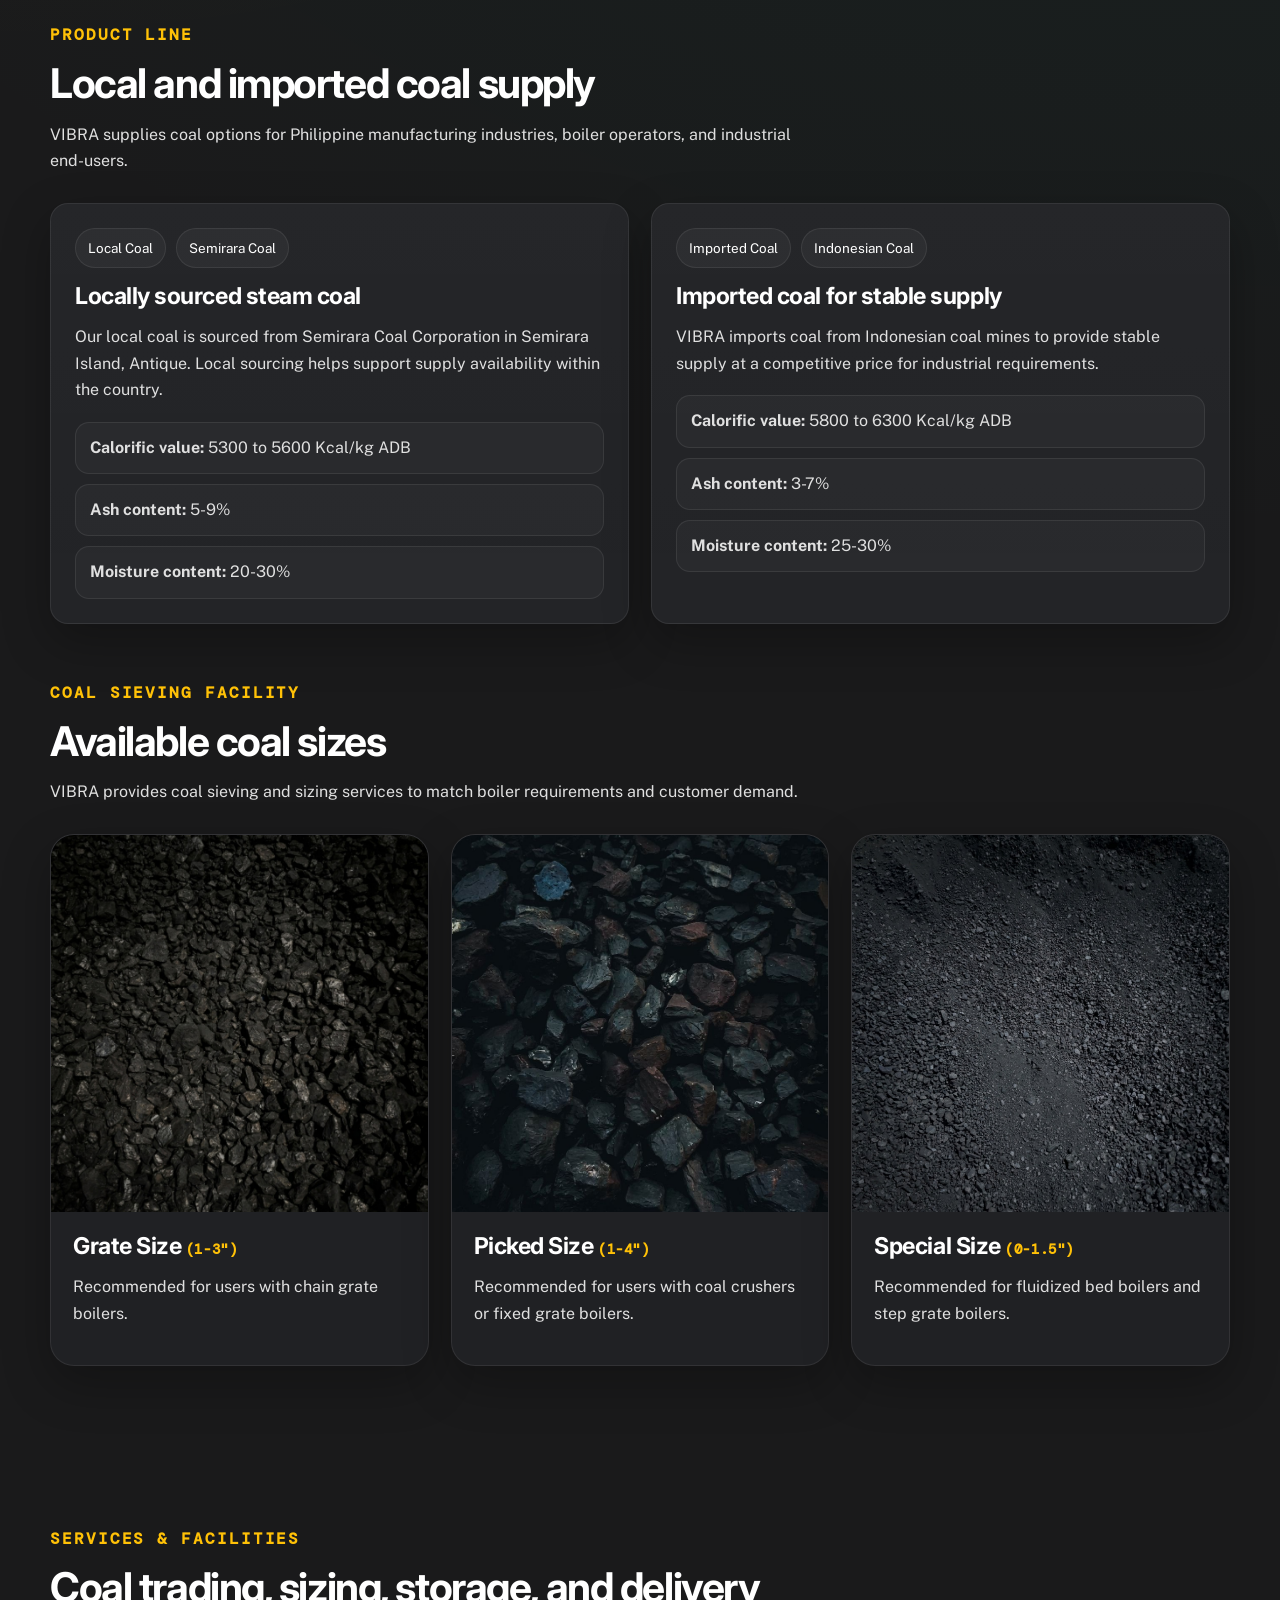
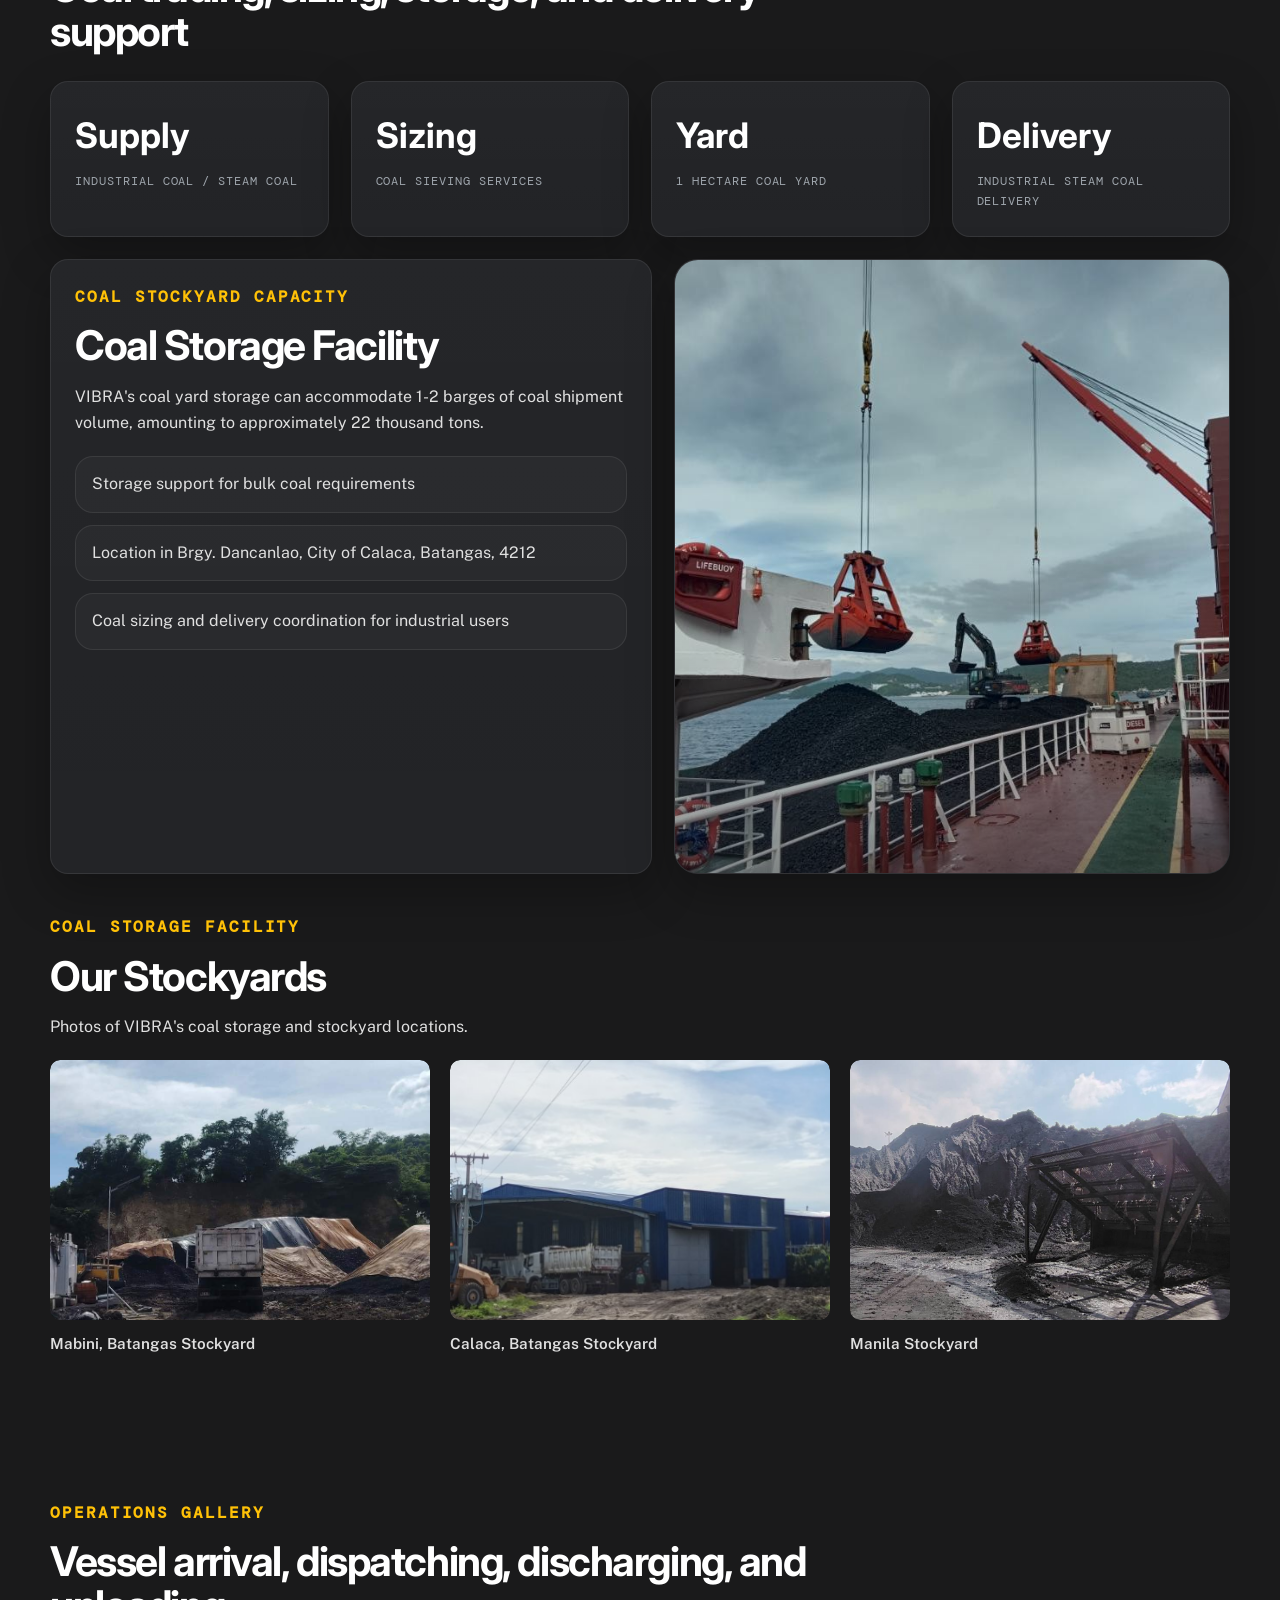
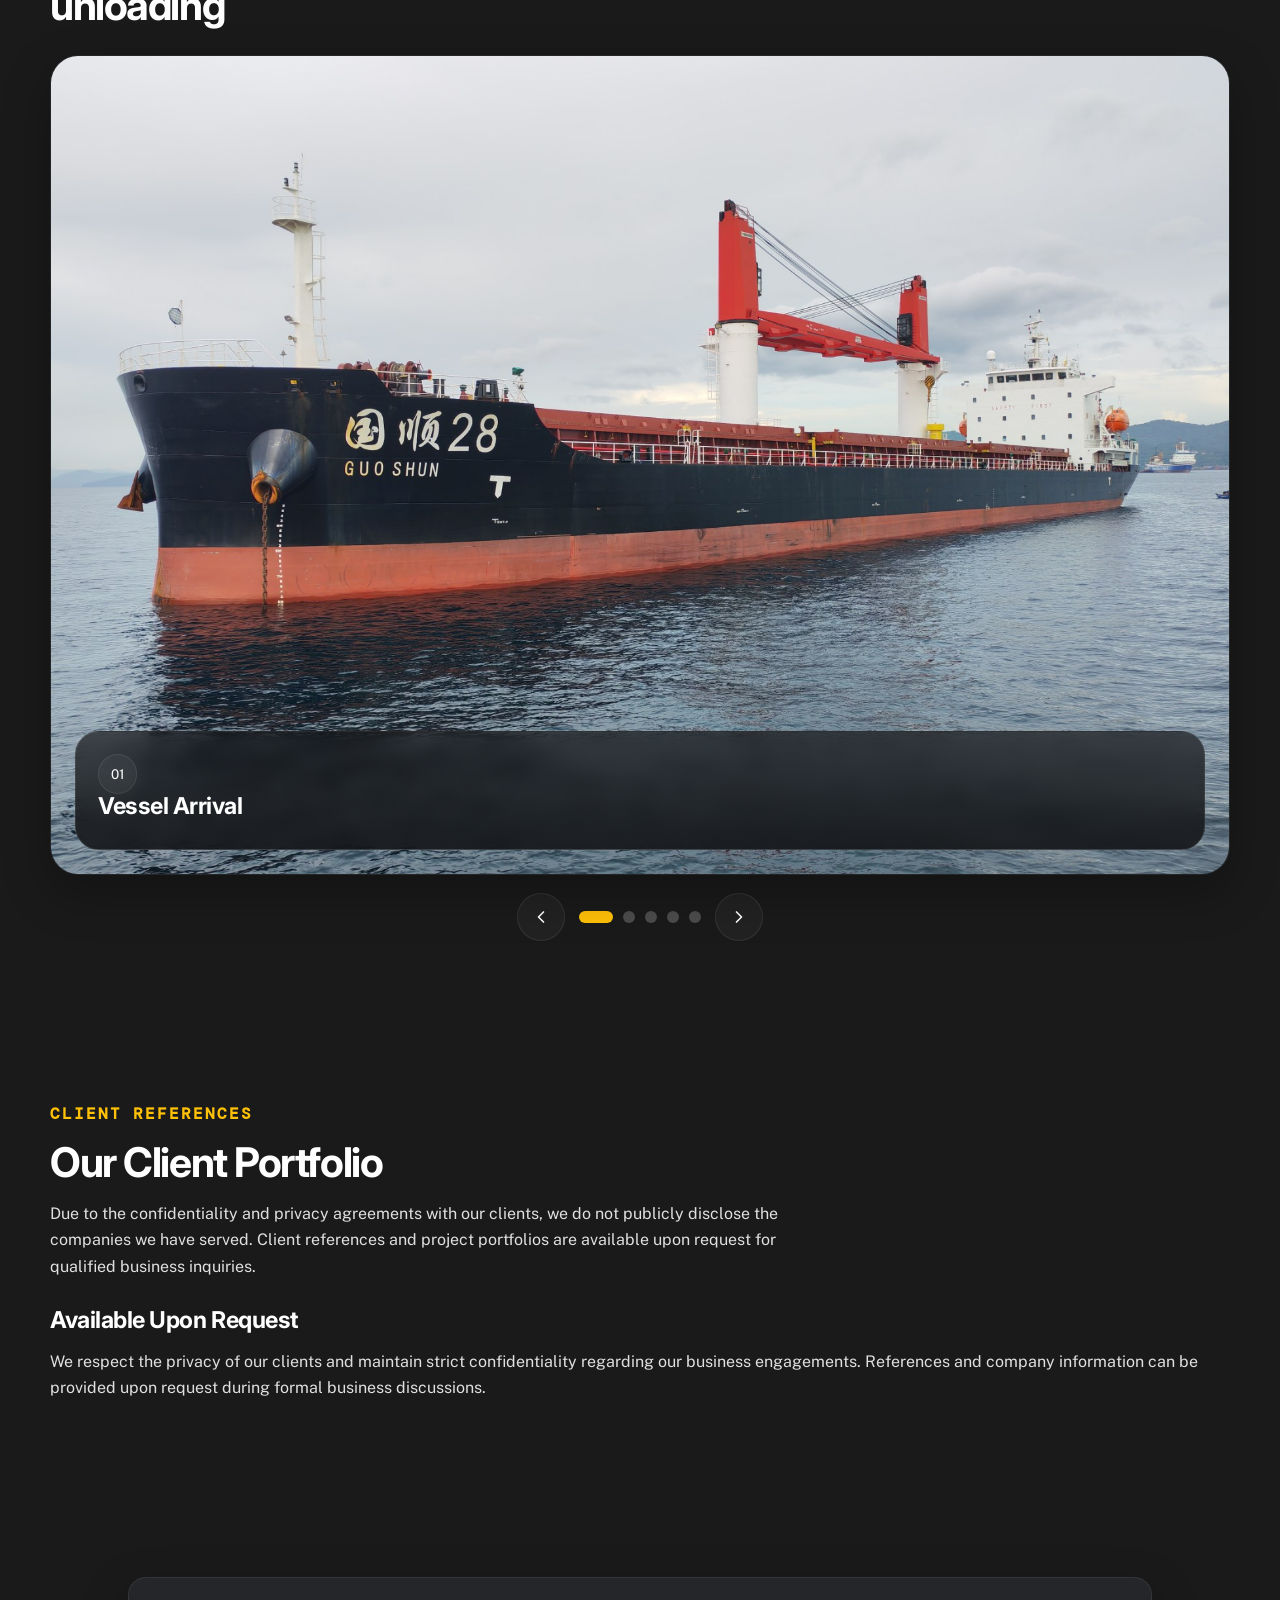
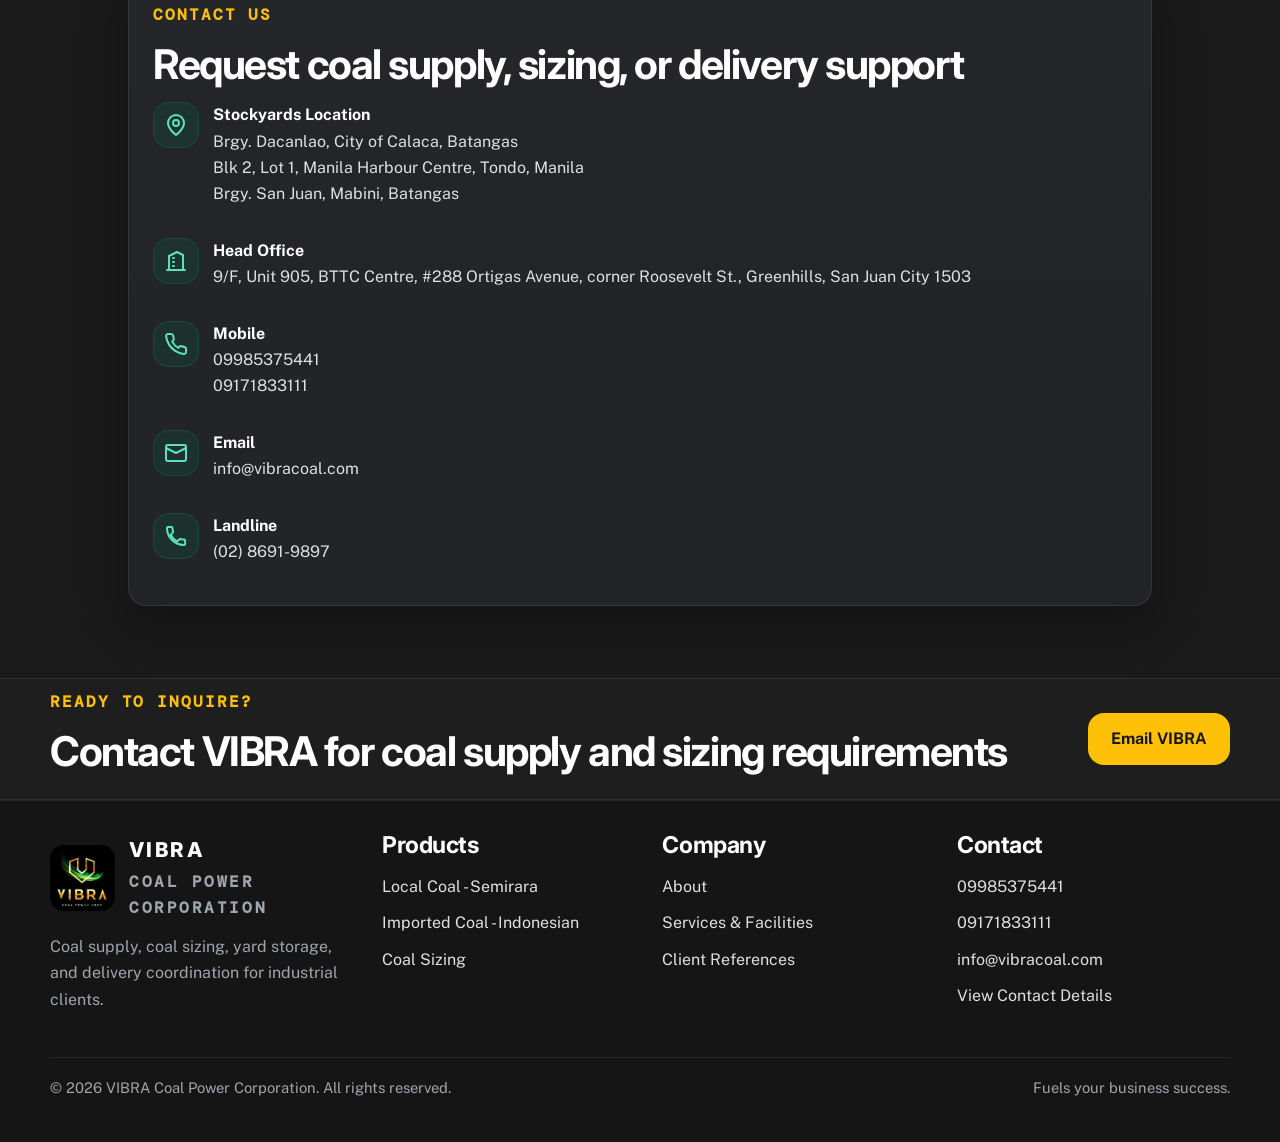
==== commit 3c28926b: "revised" ====
--- a/index.html
+++ b/index.html
@@ -17,10 +17,10 @@
   <header class="site-header">
     <div class="container header-wrap">
       <a class="brand" href="#home" aria-label="VIBRA Coal Power Corp home">
-        <img class="brand-mark" src="assets/images/vibra-logo.png" alt="VIBRA Coal Power Corp logo" />
+        <img class="brand-mark" src="assets/images/Logo.png" alt="VIBRA Coal Power Corp logo" />
         <div class="brand-copy">
           <div class="brand-name">VIBRA</div>
-          <div class="brand-sub">Coal Power Corp</div>
+          <div class="brand-sub">Coal Power Corporation</div>
         </div>
       </a>
 
@@ -63,28 +63,91 @@
 
   <main id="main-content">
     <section id="home" class="page-anchor page-hero page-banner">
-      <div class="container hero-inner">
+    <div class="container hero-inner">
+
         <div class="hero-copy">
-          <div class="eyebrow">VIBRA Coal Power Corp</div>
-          <h1>Coal supply for industrial boiler operators and end-users</h1>
-          <p class="lead">VIBRA supplies local and imported coal, provides coal sizing support, and coordinates delivery for partner clients across industrial operations.</p>
-          <p class="tagline">Fuels your business success</p>
-          <div class="hero-actions">
-            <a class="button button-primary" href="#contact">Request a Quote</a>
-            <a class="button button-secondary" href="#products">View Coal Products</a>
-          </div>
-        </div>
-
-        <div class="hero-panel visual-card">
-          <img class="hero-image" src="assets/images/hero-coal-yard.jpg" alt="Coal background from VIBRA brochure" />
-          <div class="visual-badges overlay-badges" aria-label="Key capabilities">
-            <span>DOE-accredited Coal Trader</span>
-            <span>Local &amp; Imported Coal</span>
-            <span>Coal Sizing</span>
-          </div>
-        </div>
-      </div>
-    </section>
+            <div class="eyebrow">VIBRA Coal Power Corporation</div>
+
+            <h1>Coal supply for industrial boiler operators and end-users</h1>
+
+            <p class="lead">
+                VIBRA supplies local and imported coal, provides coal sizing
+                support, and coordinates delivery for partner clients across
+                industrial operations.
+            </p>
+
+            <p class="tagline">Fuels your business success</p>
+
+            <div class="hero-actions">
+                <a class="button button-primary" href="#contact">
+                    Request a Quote
+                </a>
+
+                <a class="button button-secondary" href="#products">
+                    View Coal Products
+                </a>
+            </div>
+        </div>
+
+        <!-- Hero Background Video -->
+       <!-- Clickable Hero Video -->
+<div class="hero-panel visual-card hero-video-container">
+
+    <video
+        class="hero-video"
+        id="heroVideo"
+        preload="metadata"
+        playsinline
+        poster="assets/images/hero-coal-yard.jpg"
+        aria-label="VIBRA coal storage and stockyard operations"
+    >
+        <source
+            src="assets/images/Video.mp4"
+            type="video/mp4"
+        >
+        Your browser does not support HTML5 video.
+    </video>
+
+    <!-- Video overlay -->
+    <div class="hero-video-overlay" id="heroVideoOverlay">
+
+        <button
+            type="button"
+            class="hero-play-button"
+            id="heroPlayButton"
+            aria-label="Play stockyard video"
+        >
+            <svg
+                class="play-icon"
+                viewBox="0 0 24 24"
+                width="32"
+                height="32"
+                fill="currentColor"
+                aria-hidden="true"
+            >
+                <path d="M8 5v14l11-7z"></path>
+            </svg>
+        </button>
+
+        <div class="hero-video-label">
+            <span class="video-status-dot"></span>
+            <span>Watch Our Stockyard Operations</span>
+        </div>
+
+    </div>
+
+    <!-- Existing capability badges -->
+    <div class="visual-badges overlay-badges"
+         aria-label="Key capabilities">
+        <span>DOE-accredited Coal Trader</span>
+        <span>Local &amp; Imported Coal</span>
+        <span>Coal Sizing</span>
+    </div>
+
+</div>
+
+    </div>
+</section>
 
     <section id="about" class="page-anchor section-tight">
       <div class="container split">
@@ -92,7 +155,7 @@
           <div class="eyebrow">About Us</div>
           <h2>Vibra Coal Power Corporation</h2>
           <p>Vibra Coal Power Corporation (VCPC) is a duly accredited coal trader by the Department of Energy and a registered private corporation headquartered in Greenhills, San Juan City.</p>
-          <p>Established in 2020, VIBRA operates with a coal yard in Brgy. Puting Bato, Calaca, Batangas to support demand in South Luzon and reduce logistics limitations for partner clients.</p>
+          <p>Established in 2020, VIBRA operates with a coal yard in Brgy. Dacanlao, City of Calaca, Batangas 4212 to support demand in South Luzon and reduce logistics limitations for partner clients.</p>
         </article>
         <div class="stack-layout">
           <article class="list-card">
@@ -123,7 +186,7 @@
             <h3>Locally sourced steam coal</h3>
             <p>Our local coal is sourced from Semirara Coal Corporation in Semirara Island, Antique. Local sourcing helps support supply availability within the country.</p>
             <ul class="spec-list">
-              <li><strong>Calorific value:</strong> 5400 to 5800 Kcal/kg ADB</li>
+              <li><strong>Calorific value:</strong> 5300 to 5600 Kcal/kg ADB</li>
               <li><strong>Ash content:</strong> 5-9%</li>
               <li><strong>Moisture content:</strong> 20-30%</li>
             </ul>
@@ -186,7 +249,7 @@
           <article class="metric-card"><strong>Delivery</strong><div class="small-label">Industrial steam coal delivery</div></article>
         </div>
 
-        <div class="split content-spacer">
+        <!-- <div class="split content-spacer">
           <article class="panel">
             <div class="eyebrow">Coal Stockyard Capacity</div>
             <h2>Coal Storage Facility</h2>
@@ -200,8 +263,82 @@
           <article class="image-card">
             <img src="assets/images/DISCHARGING 2.jpg" alt="Coal yard and cargo shipment reference image" />
           </article>
-        </div>
-      </div>
+        </div> -->
+         <div class="split content-spacer">
+          <article class="panel">
+            <div class="eyebrow">Coal Stockyard Capacity</div>
+            <h2>Coal Storage Facility</h2>
+            <p>VIBRA's coal yard storage can accommodate 1-2 barges of coal shipment volume, amounting to approximately 22 thousand tons.</p>
+            <ul class="list-clean">
+              <li><span>Storage support for bulk coal requirements</span></li>
+              <li><span>Location in Brgy. Dancanlao, City of Calaca, Batangas, 4212</span></li>
+              <li><span>Coal sizing and delivery coordination for industrial users</span></li>
+            </ul>
+          </article>
+          <div class="stockyard-placeholder image-card" role="img" aria-label="Placeholder for coal storage facility photo">
+             <img src="assets/images/DISCHARGING 2.jpg" alt="Coal yard and cargo shipment reference image" />
+          </div>
+        </div>
+
+       <div class="stockyard-gallery content-spacer">
+    <div class="stockyard-gallery-head">
+        <div class="eyebrow">Coal Storage Facility</div>
+        <h2>Our Stockyards</h2>
+        <p>Photos of VIBRA's coal storage and stockyard locations.</p>
+    </div>
+
+    <div class="stockyard-photo-grid">
+
+        <!-- Mabini Stockyard -->
+        <figure class="stockyard-photo-placeholder">
+            <div class="placeholder-frame">
+                <img
+                    src="assets/images/Facility/Mabini Stockyard.png"
+                    alt="Mabini, Batangas Stockyard"
+                    loading="lazy"
+                >
+            </div>
+            <figcaption>Mabini, Batangas Stockyard</figcaption>
+        </figure>
+
+        <!-- Calaca Stockyard -->
+        <figure class="stockyard-photo-placeholder">
+            <div class="placeholder-frame">
+                <img
+                    src="assets/images/Facility/Calaca Stockyard.png"
+                    alt="Calaca, Batangas Stockyard"
+                    loading="lazy"
+                >
+            </div>
+            <figcaption>Calaca, Batangas Stockyard</figcaption>
+        </figure>
+
+        <!-- Manila Stockyard -->
+        <figure class="stockyard-photo-placeholder">
+            <div class="placeholder-frame">
+                <img
+                    src="assets/images/Facility/Manila Stockyard.png"
+                    alt="Manila Stockyard"
+                    loading="lazy"
+                >
+            </div>
+            <figcaption>Manila Stockyard</figcaption>
+        </figure>
+
+        <!-- Coal Storage Structure
+        <figure class="stockyard-photo-placeholder">
+            <div class="placeholder-frame">
+                <img
+                    src="assets/images/Facility/Manila Stockyard 2.png"
+                    alt="Coal Storage Structure"
+                    loading="lazy"
+                >
+            </div>
+            <figcaption>Coal Storage Structure</figcaption>
+        </figure> -->
+
+    </div>
+</div>
     </section>
 
     <section id="operations" class="section-tight">
@@ -397,7 +534,11 @@
           <div class="contact-list">
             <div class="contact-item">
               <div class="icon-box" aria-hidden="true"><svg viewBox="0 0 24 24" fill="none" stroke="currentColor" stroke-width="2" stroke-linecap="round" stroke-linejoin="round"><path d="M20 10c0 6-8 12-8 12S4 16 4 10a8 8 0 1 1 16 0Z"></path><circle cx="12" cy="10" r="3"></circle></svg></div>
-              <div><strong>Location</strong><p>Brgy. Dancanlao, City of Calaca, Batangas, 4212</p></div>
+              <div><strong>Stockyards Location</strong><br>
+Brgy. Dacanlao, City of Calaca, Batangas </br>
+Blk 2, Lot 1, Manila Harbour Centre, Tondo, Manila</br>
+Brgy. San Juan, Mabini, Batangas
+</p></div>
             </div>
             <div class="contact-item">
               <div class="icon-box" aria-hidden="true"><svg viewBox="0 0 24 24" fill="none" stroke="currentColor" stroke-width="2" stroke-linecap="round" stroke-linejoin="round"><path d="M3 21h18"></path><path d="M5 21V7l8-4 6 3v15"></path><path d="M9 9h1"></path><path d="M9 13h1"></path><path d="M9 17h1"></path></svg></div>
@@ -458,7 +599,7 @@
           <img class="brand-mark" src="assets/images/vibra-logo.png" alt="VIBRA Coal Power Corp logo" />
           <div class="brand-copy">
             <div class="brand-name">VIBRA</div>
-            <div class="brand-sub">Coal Power Corp</div>
+            <div class="brand-sub">Coal Power Corporation</div>
           </div>
         </a>
         <p class="muted content-spacer">Coal supply, coal sizing, yard storage, and delivery coordination for industrial clients.</p>
@@ -490,7 +631,7 @@
       </div>
     </div>
     <div class="container footer-meta">
-      <span>&copy; <span data-current-year></span> VIBRA Coal Power Corp. All rights reserved.</span>
+      <span>&copy; <span data-current-year></span> VIBRA Coal Power Corporation. All rights reserved.</span>
       <span>Fuels your business success.</span>
     </div>
   </footer>
--- a/assets/css/styles.css
+++ b/assets/css/styles.css
@@ -1282,4 +1282,265 @@
         width: 140px;
         height: 80px;
     }
+}
+
+/* //for coal storage facility */
+/* ================================
+   COAL STORAGE FACILITY / STOCKYARDS
+================================ */
+
+/* Stockyard Gallery */
+.stockyard-gallery {
+    margin-top: 2.5rem;
+    width: 100%;
+}
+
+.stockyard-gallery-head {
+    margin-bottom: 1.25rem;
+}
+
+/* Three equal columns to maximize space */
+.stockyard-photo-grid {
+    display: grid;
+    grid-template-columns: repeat(3, minmax(0, 1fr));
+    gap: 1.25rem;
+    width: 100%;
+    align-items: start;
+}
+
+/* Individual stockyard cards */
+.stockyard-photo-placeholder {
+    min-width: 0;
+    margin: 0;
+    overflow: hidden;
+}
+
+/* Consistent image dimensions */
+.placeholder-frame {
+    width: 100%;
+    height: 260px;
+    min-height: 0;
+    padding: 0;
+    overflow: hidden;
+    background: transparent;
+    border: none;
+    border-radius: 10px;
+    box-sizing: border-box;
+}
+
+/* Images fill their containers */
+.placeholder-frame img {
+    display: block;
+    width: 100%;
+    height: 100%;
+    object-fit: cover;
+    object-position: center;
+    border-radius: 10px;
+}
+
+/* Captions */
+.stockyard-photo-placeholder figcaption {
+    padding-top: 0.65rem;
+    font-size: 0.95rem;
+    font-weight: 600;
+}
+
+/* Tablet: two columns */
+@media (max-width: 900px) {
+    .stockyard-photo-grid {
+        grid-template-columns: repeat(2, minmax(0, 1fr));
+    }
+}
+
+/* Mobile: one column */
+@media (max-width: 560px) {
+    .stockyard-photo-grid {
+        grid-template-columns: 1fr;
+        gap: 1.25rem;
+    }
+
+    .placeholder-frame {
+        height: 240px;
+    }
+}
+
+/* video */
+/* Hero background video */
+.hero-panel {
+    position: relative;
+    overflow: hidden;
+    border-radius: 16px;
+}
+
+.hero-video {
+    display: block;
+    width: 100%;
+    height: 100%;
+    min-height: 350px;
+    object-fit: cover;
+    object-position: center;
+    border-radius: inherit;
+}
+
+/* Keep badges above the video */
+.hero-panel .overlay-badges {
+    position: absolute;
+    z-index: 2;
+    left: 1rem;
+    right: 1rem;
+    bottom: 1rem;
+}
+
+/* Responsive video */
+@media (max-width: 768px) {
+    .hero-video {
+        min-height: 250px;
+    }
+}
+/* =================================
+   CLICKABLE HERO VIDEO
+================================= */
+
+.hero-video-container {
+    position: relative;
+    overflow: hidden;
+    border-radius: 16px;
+    cursor: pointer;
+    background: #111;
+}
+
+/* Video preview */
+.hero-video {
+    display: block;
+    width: 100%;
+    height: 100%;
+    min-height: 350px;
+    object-fit: cover;
+    object-position: center;
+    border-radius: inherit;
+}
+
+/* Dark overlay */
+.hero-video-overlay {
+    position: absolute;
+    inset: 0;
+    z-index: 2;
+
+    display: flex;
+    flex-direction: column;
+    align-items: center;
+    justify-content: center;
+    gap: 16px;
+
+    background: linear-gradient(
+        to bottom,
+        rgba(0, 0, 0, 0.08),
+        rgba(0, 0, 0, 0.48)
+    );
+
+    transition: opacity 0.3s ease;
+}
+
+/* Play button */
+.hero-play-button {
+    width: 82px;
+    height: 82px;
+
+    display: flex;
+    align-items: center;
+    justify-content: center;
+
+    color: #fff;
+    background: rgba(255, 255, 255, 0.2);
+
+    border: 2px solid rgba(255, 255, 255, 0.9);
+    border-radius: 50%;
+
+    backdrop-filter: blur(8px);
+    -webkit-backdrop-filter: blur(8px);
+
+    cursor: pointer;
+
+    transition:
+        transform 0.25s ease,
+        background 0.25s ease,
+        box-shadow 0.25s ease;
+}
+
+.hero-play-button:hover {
+    transform: scale(1.12);
+    background: #f59e0b;
+    box-shadow: 0 0 30px rgba(245, 158, 11, 0.45);
+}
+
+.hero-play-button:focus-visible {
+    outline: 3px solid #fbbf24;
+    outline-offset: 5px;
+}
+
+/* Play icon */
+.hero-play-button svg {
+    margin-left: 4px;
+}
+
+/* Video label */
+.hero-video-label {
+    display: flex;
+    align-items: center;
+    gap: 9px;
+
+    color: #fff;
+    font-size: 14px;
+    font-weight: 700;
+    text-align: center;
+
+    text-shadow: 0 2px 6px rgba(0, 0, 0, 0.8);
+}
+
+/* Status dot */
+.video-status-dot {
+    width: 9px;
+    height: 9px;
+    border-radius: 50%;
+    background: #f59e0b;
+    box-shadow: 0 0 10px rgba(245, 158, 11, 0.7);
+}
+
+/* Hide overlay while video plays */
+.hero-video-container.is-playing .hero-video-overlay {
+    opacity: 0;
+    pointer-events: none;
+}
+
+/* Keep capability badges above the video */
+.hero-video-container .overlay-badges {
+    z-index: 3;
+    transition: opacity 0.3s ease;
+}
+
+/* Hide badges during playback */
+.hero-video-container.is-playing .overlay-badges {
+    opacity: 0;
+    pointer-events: none;
+}
+
+/* Responsive */
+@media (max-width: 768px) {
+    .hero-video {
+        min-height: 250px;
+    }
+
+    .hero-play-button {
+        width: 68px;
+        height: 68px;
+    }
+
+    .hero-play-button svg {
+        width: 27px;
+        height: 27px;
+    }
+
+    .hero-video-label {
+        font-size: 12px;
+    }
 }
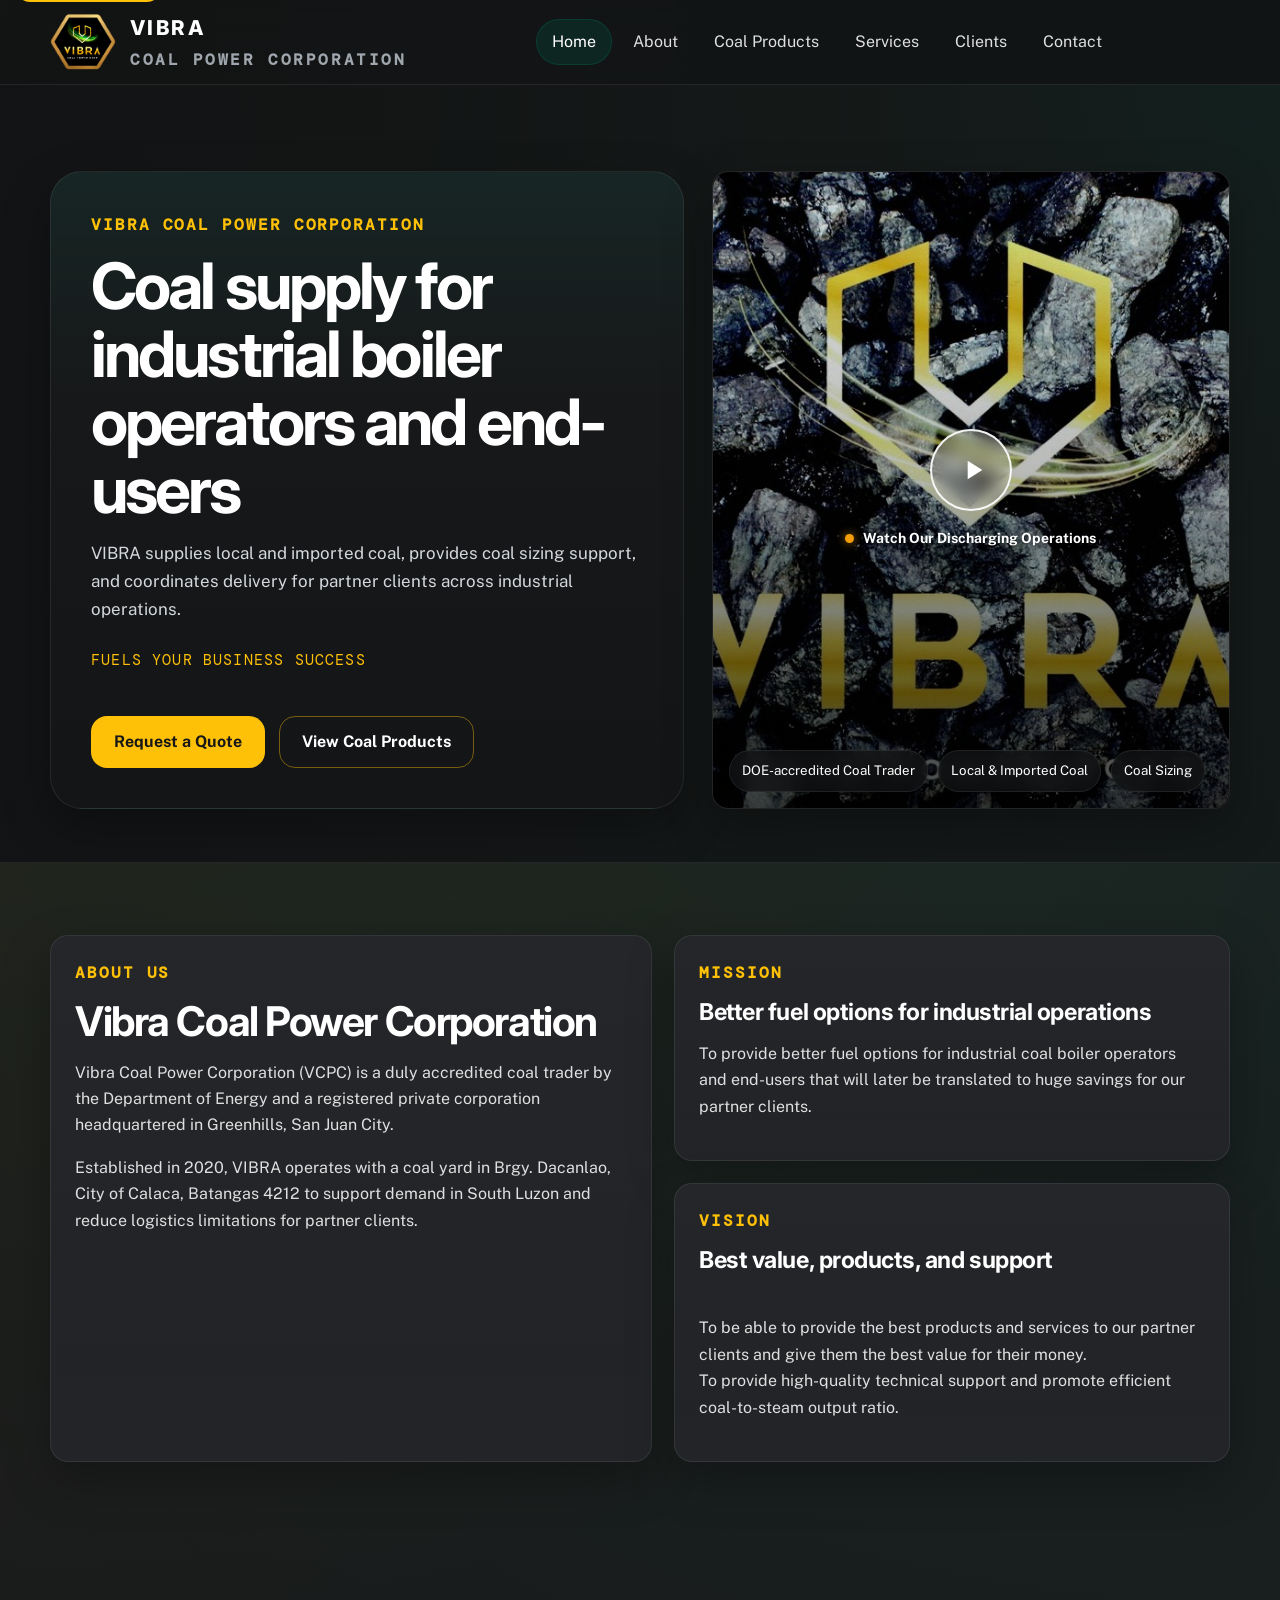
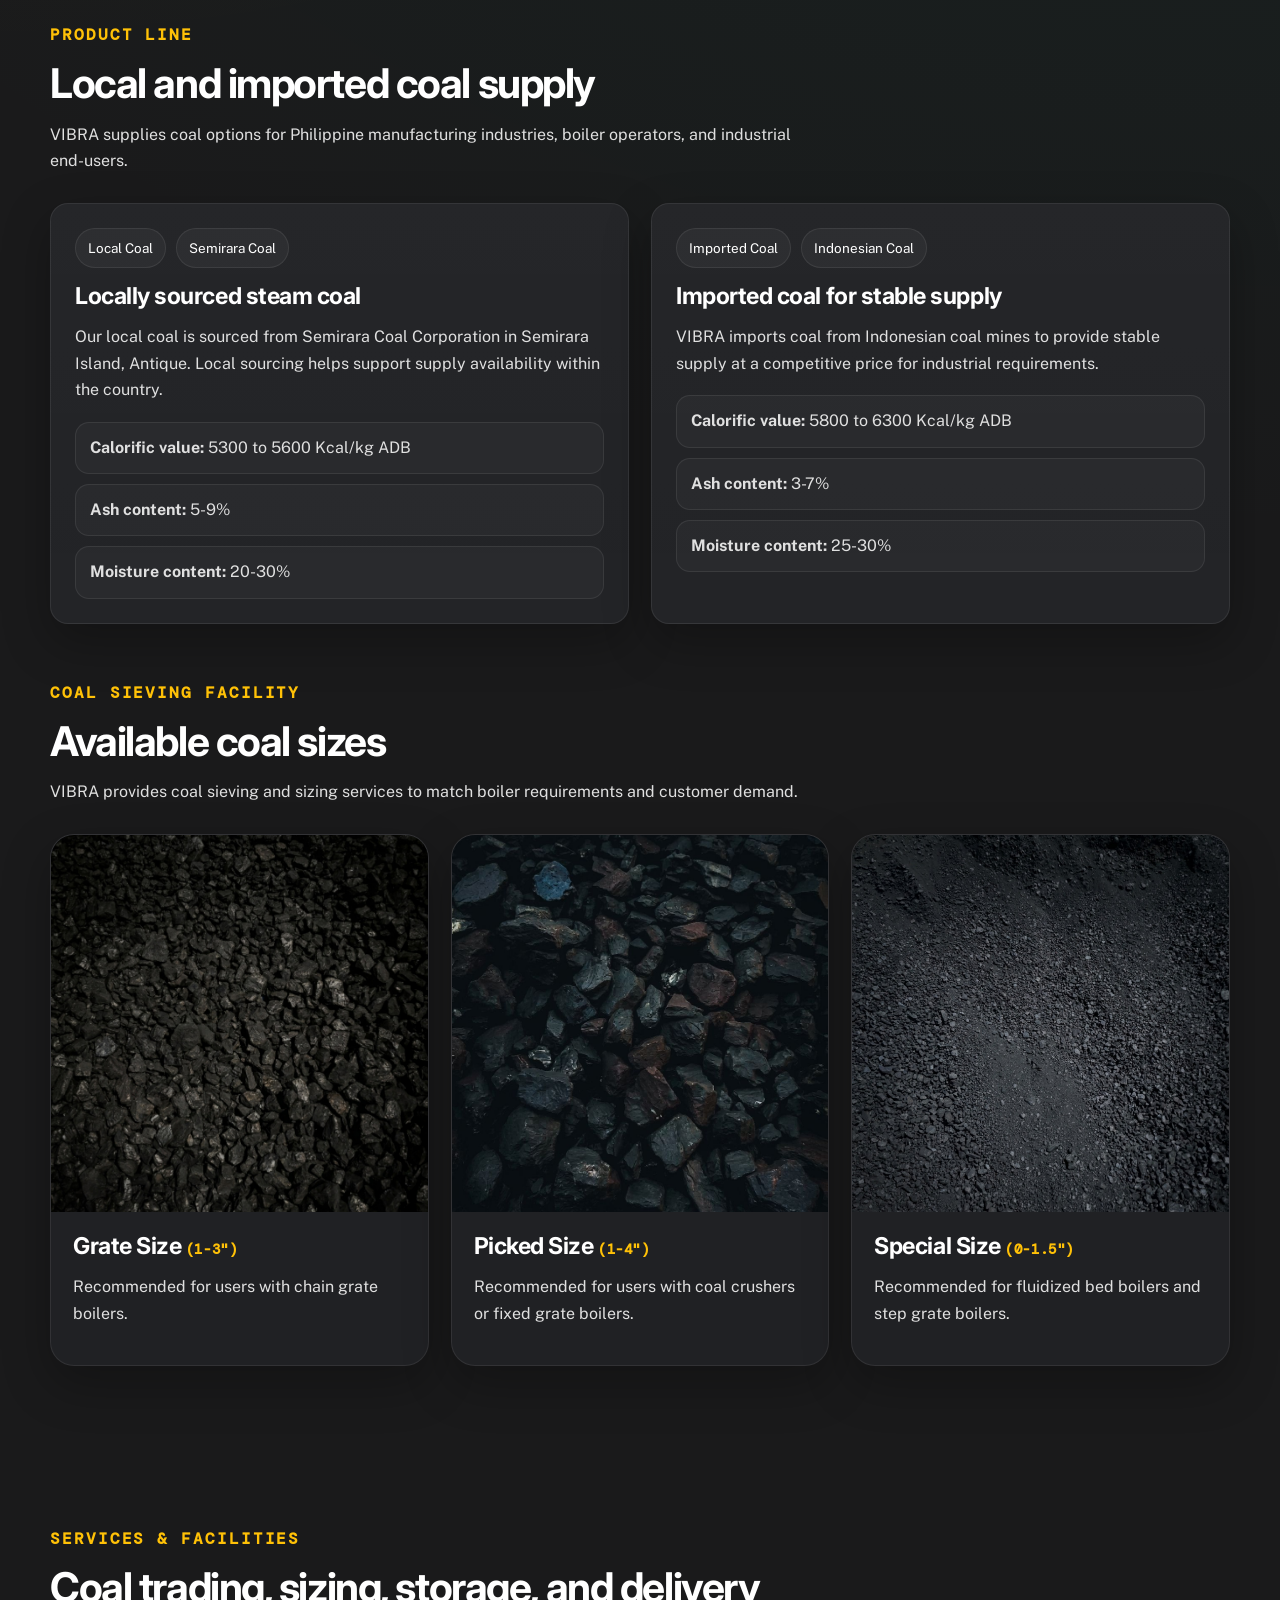
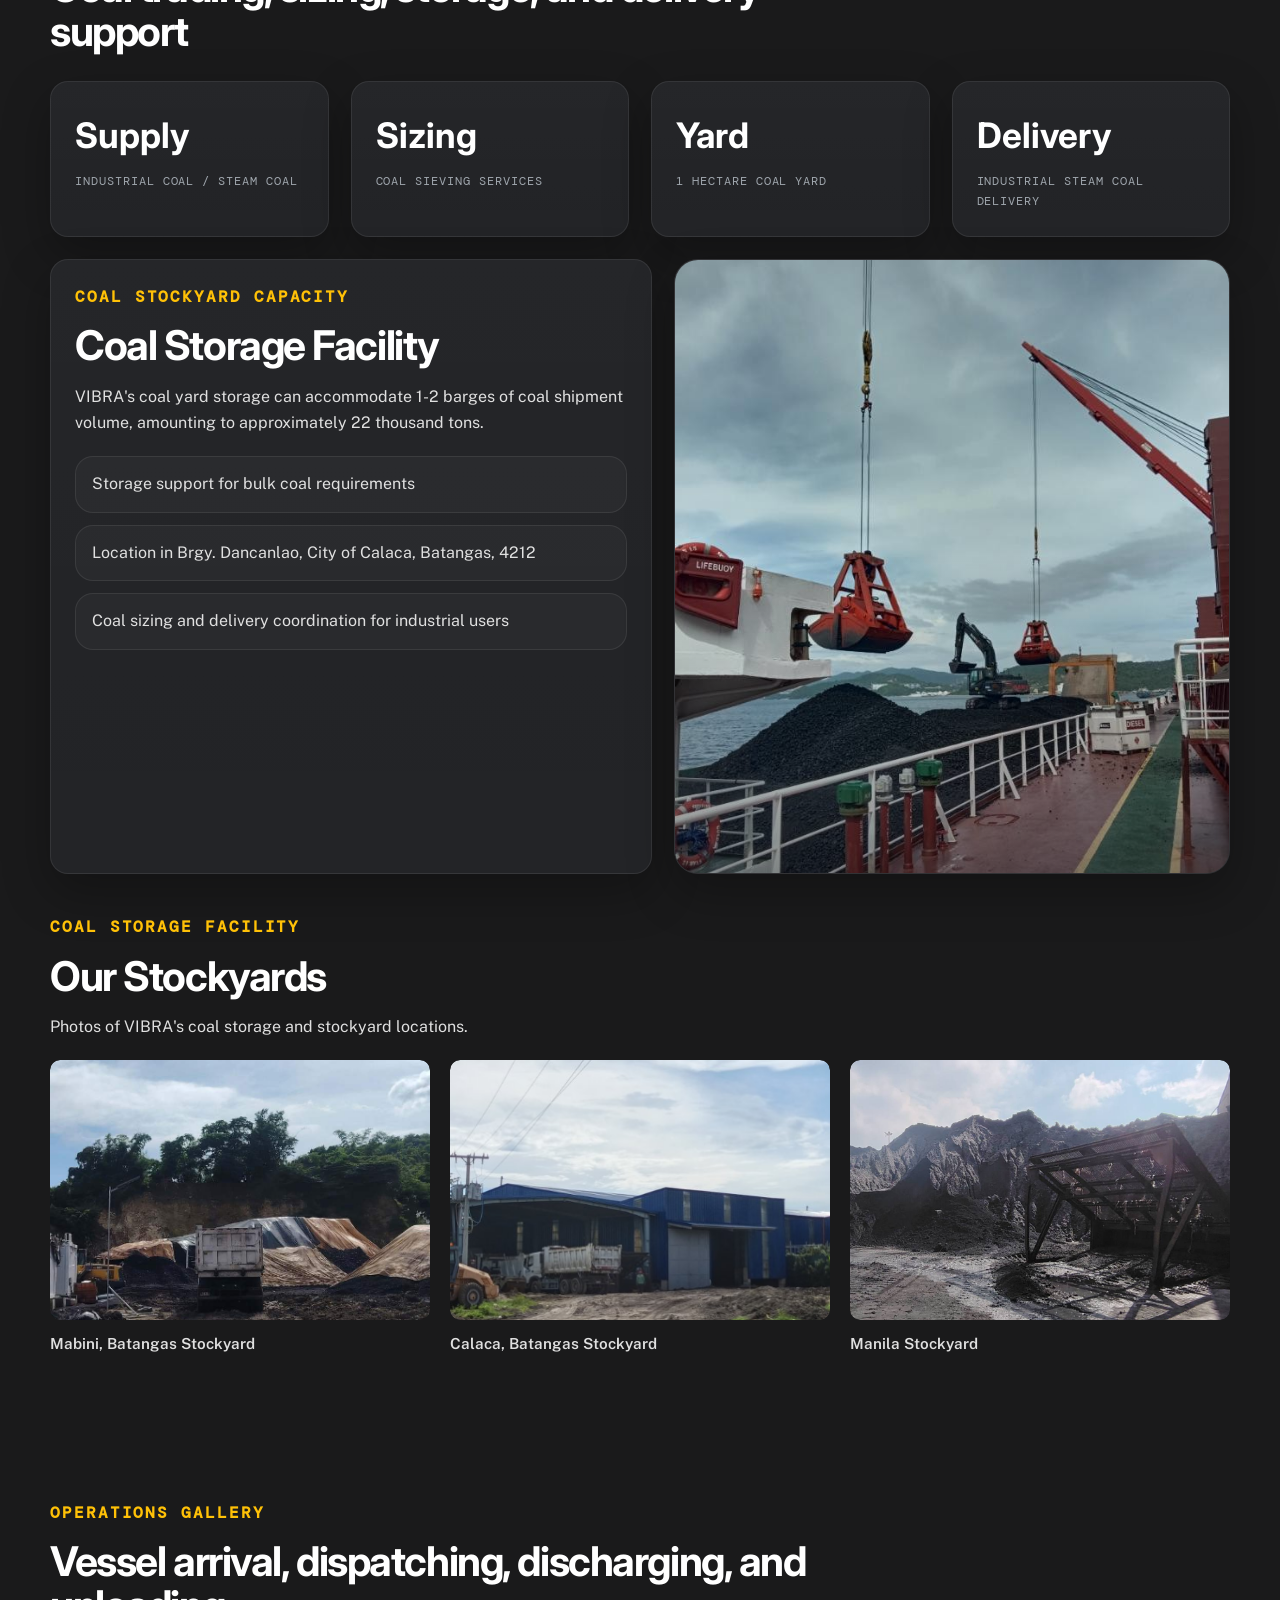
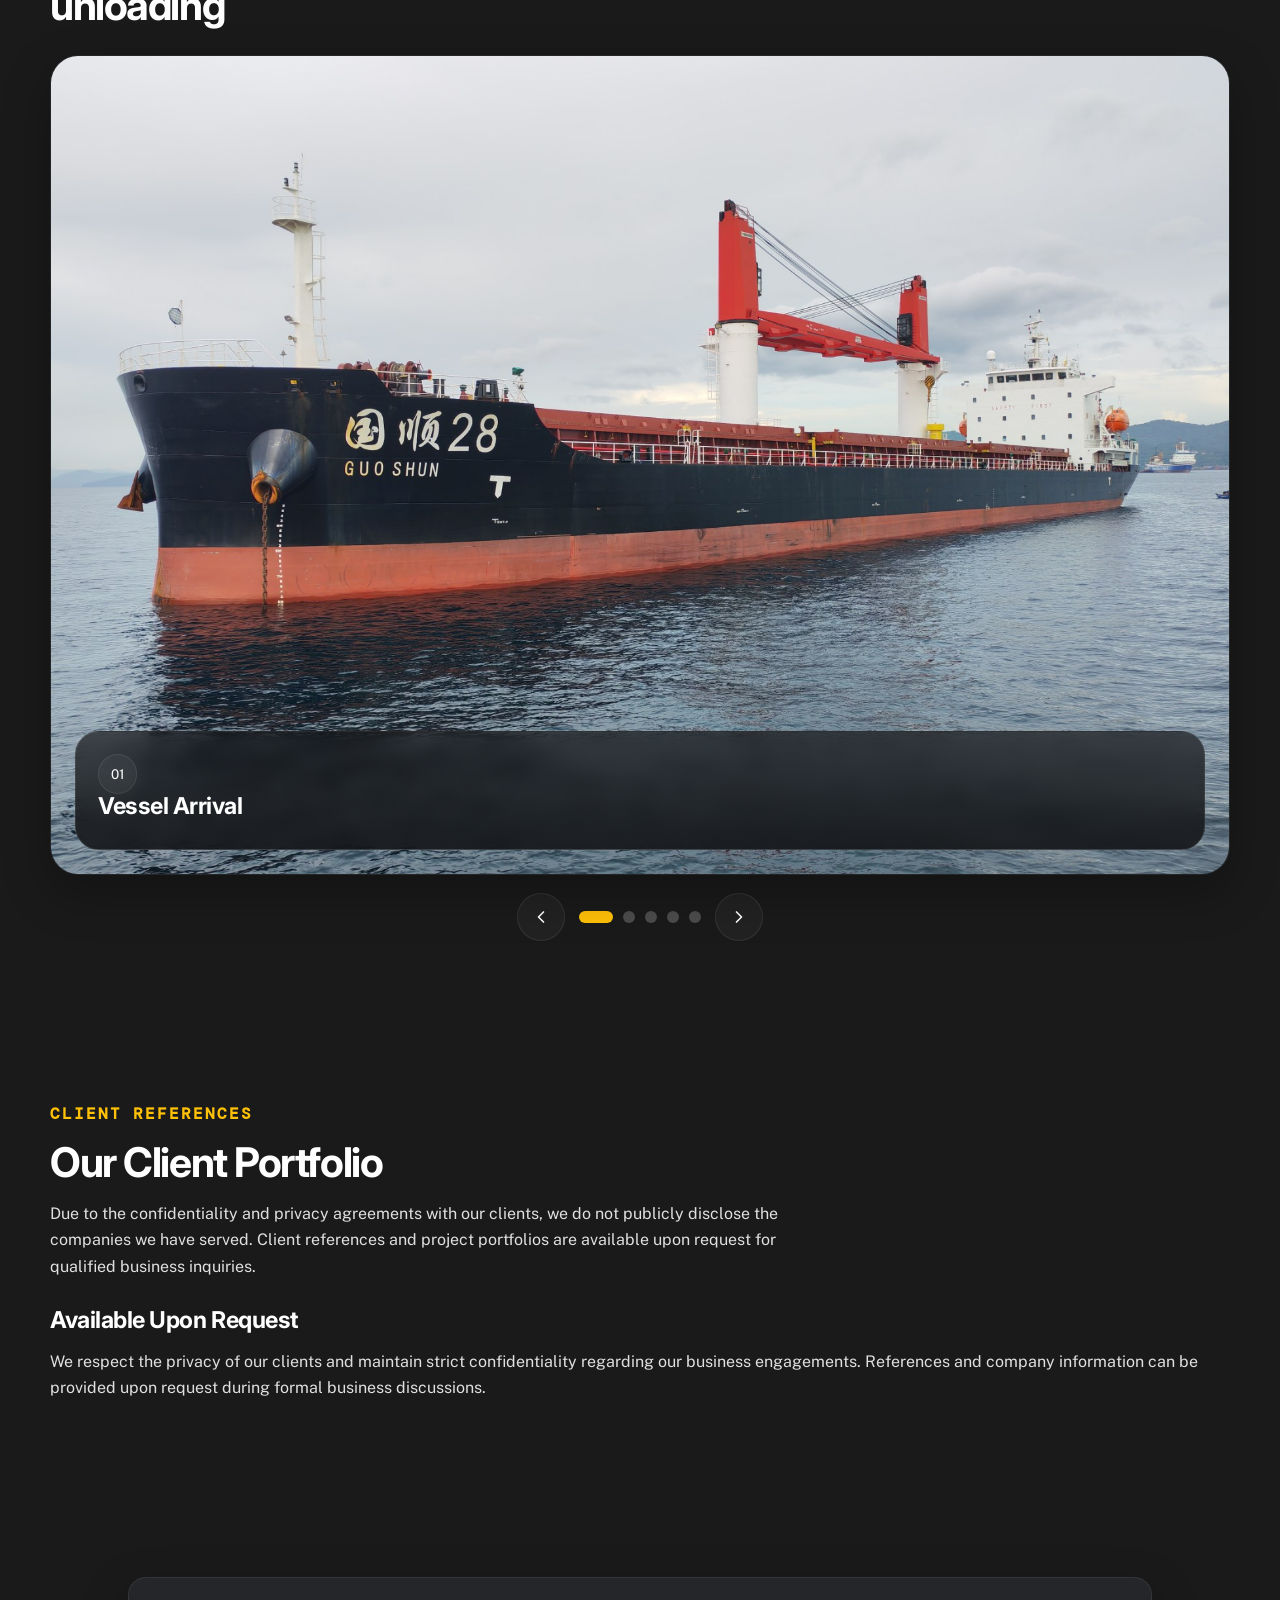
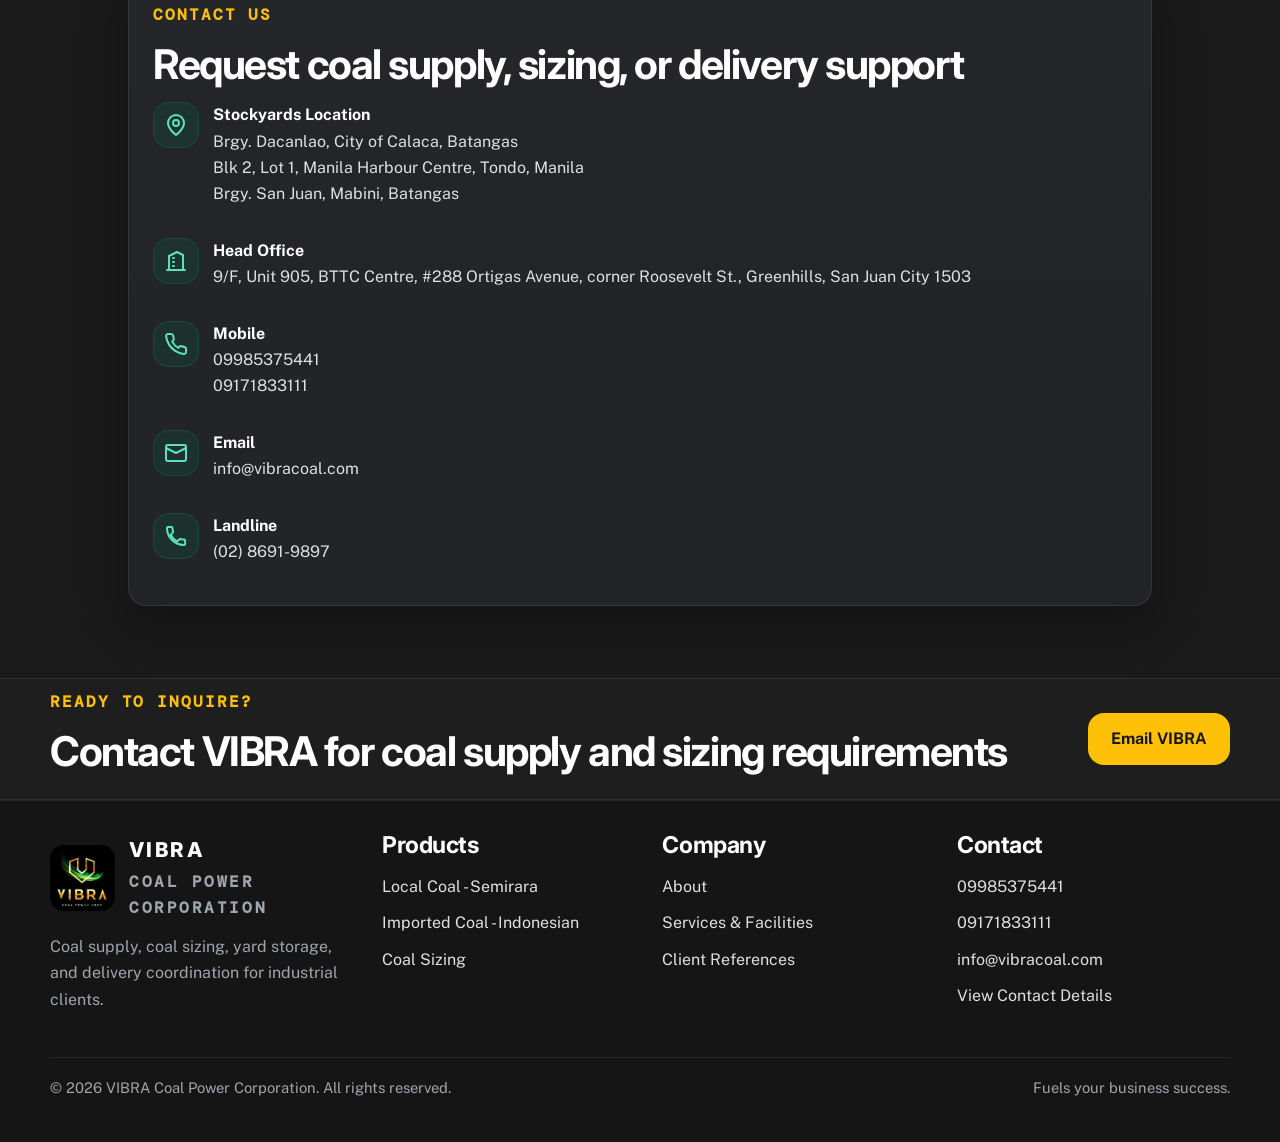
==== commit f4c58f6a: "Update index.html" ====
--- a/index.html
+++ b/index.html
@@ -131,7 +131,7 @@
 
         <div class="hero-video-label">
             <span class="video-status-dot"></span>
-            <span>Watch Our Stockyard Operations</span>
+            <span>Watch Our Discharging Operations</span>
         </div>
 
     </div>
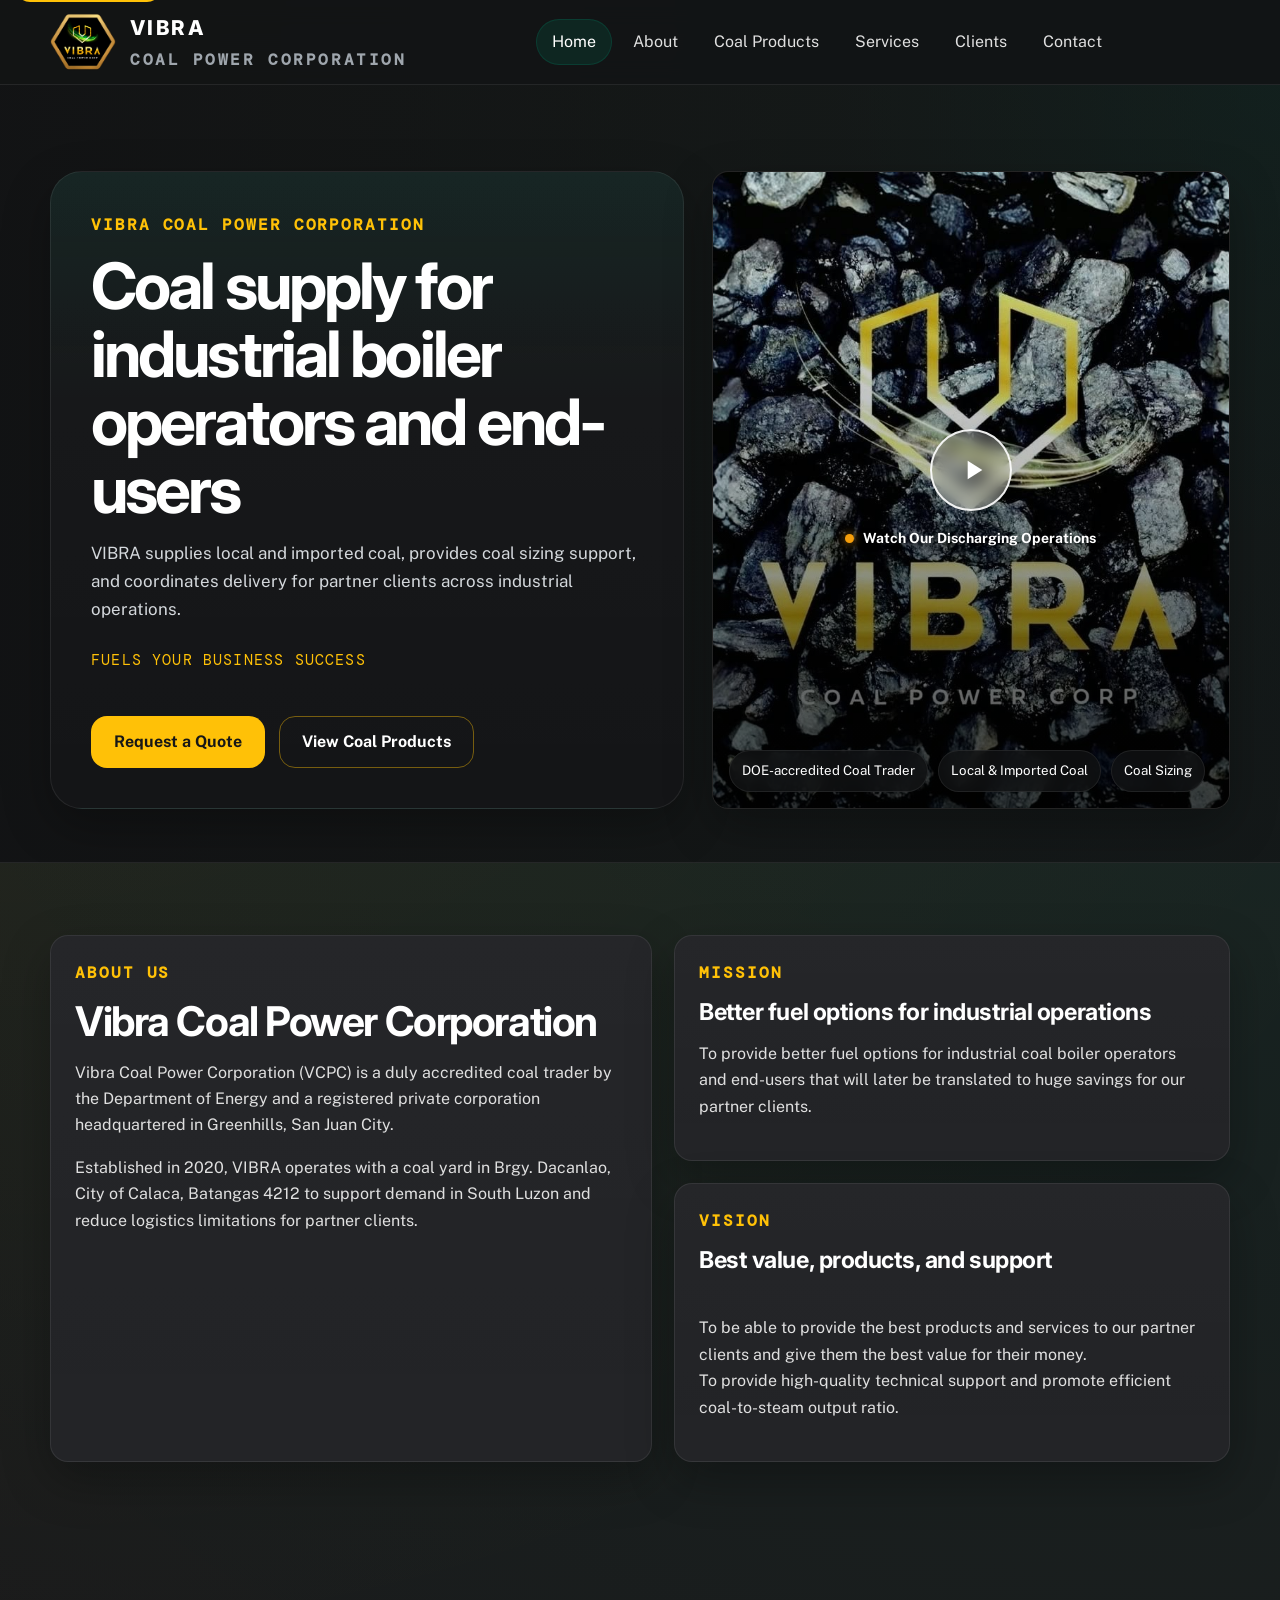
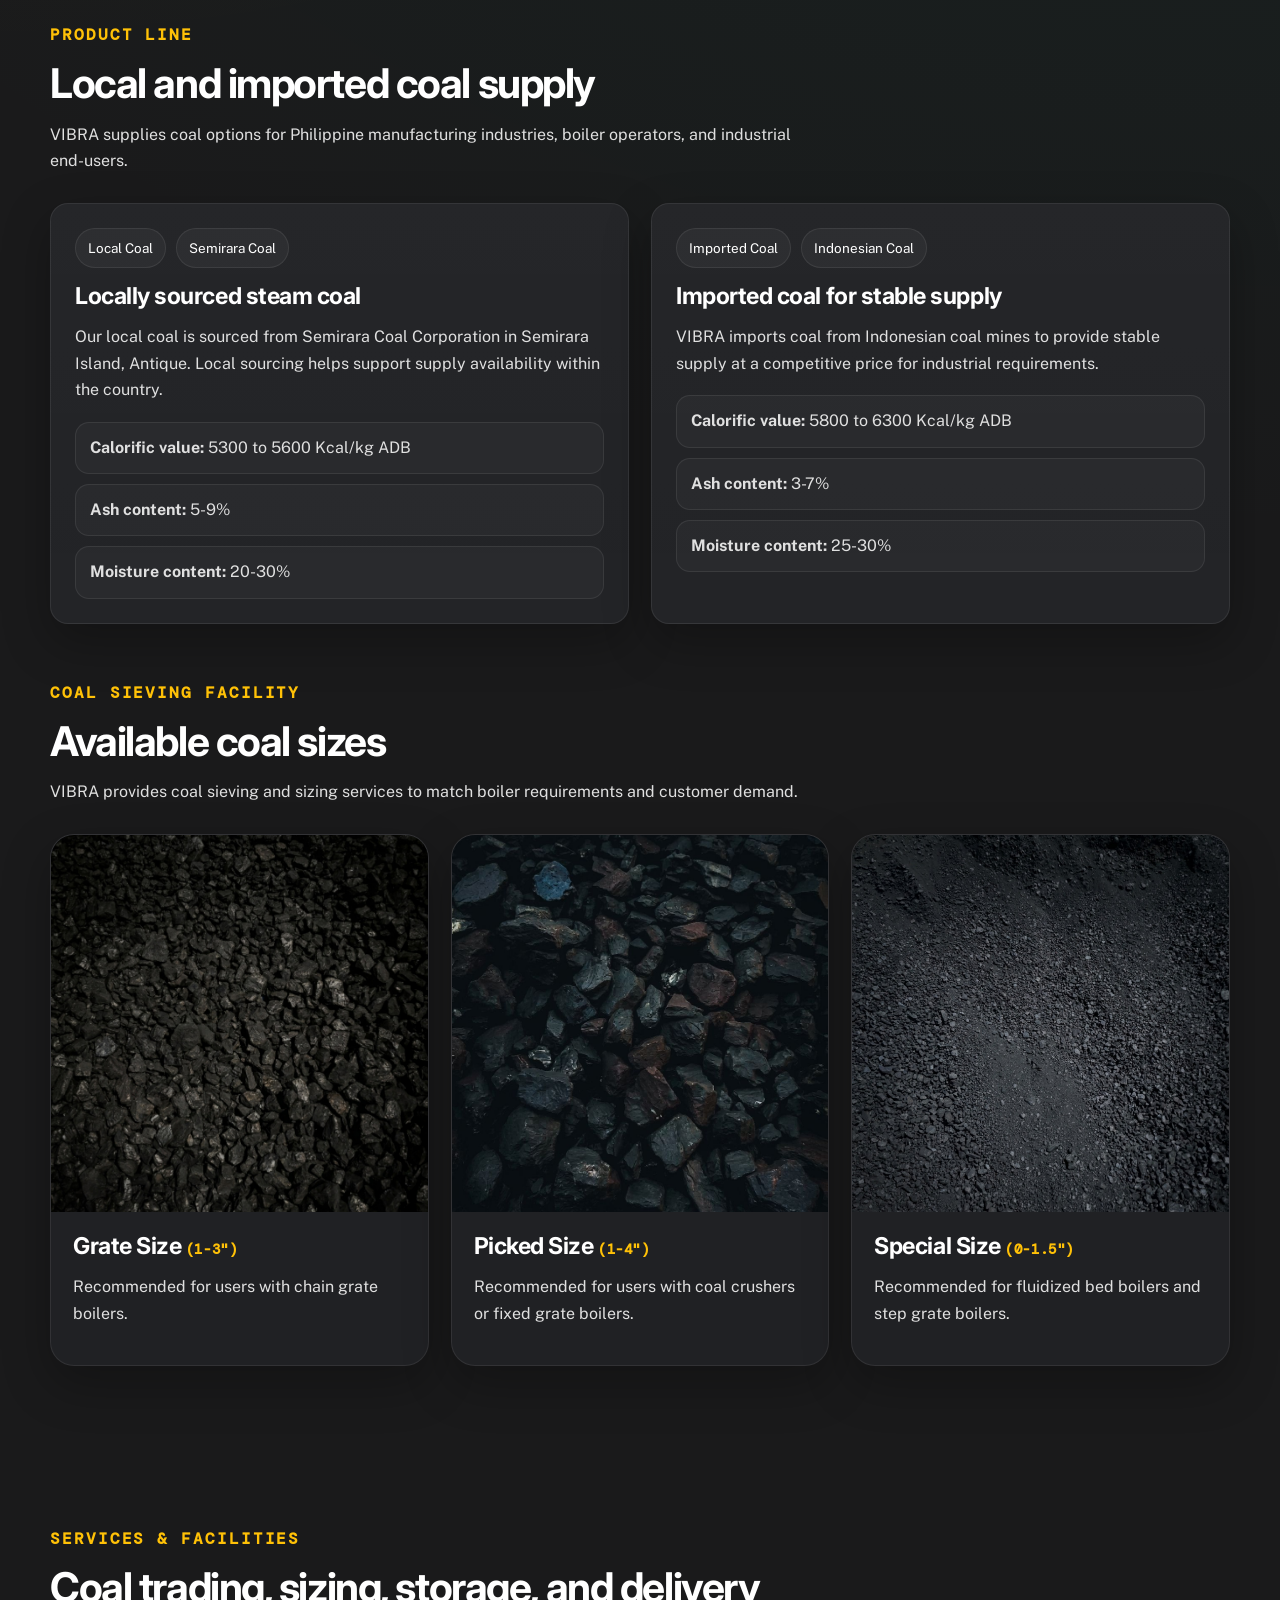
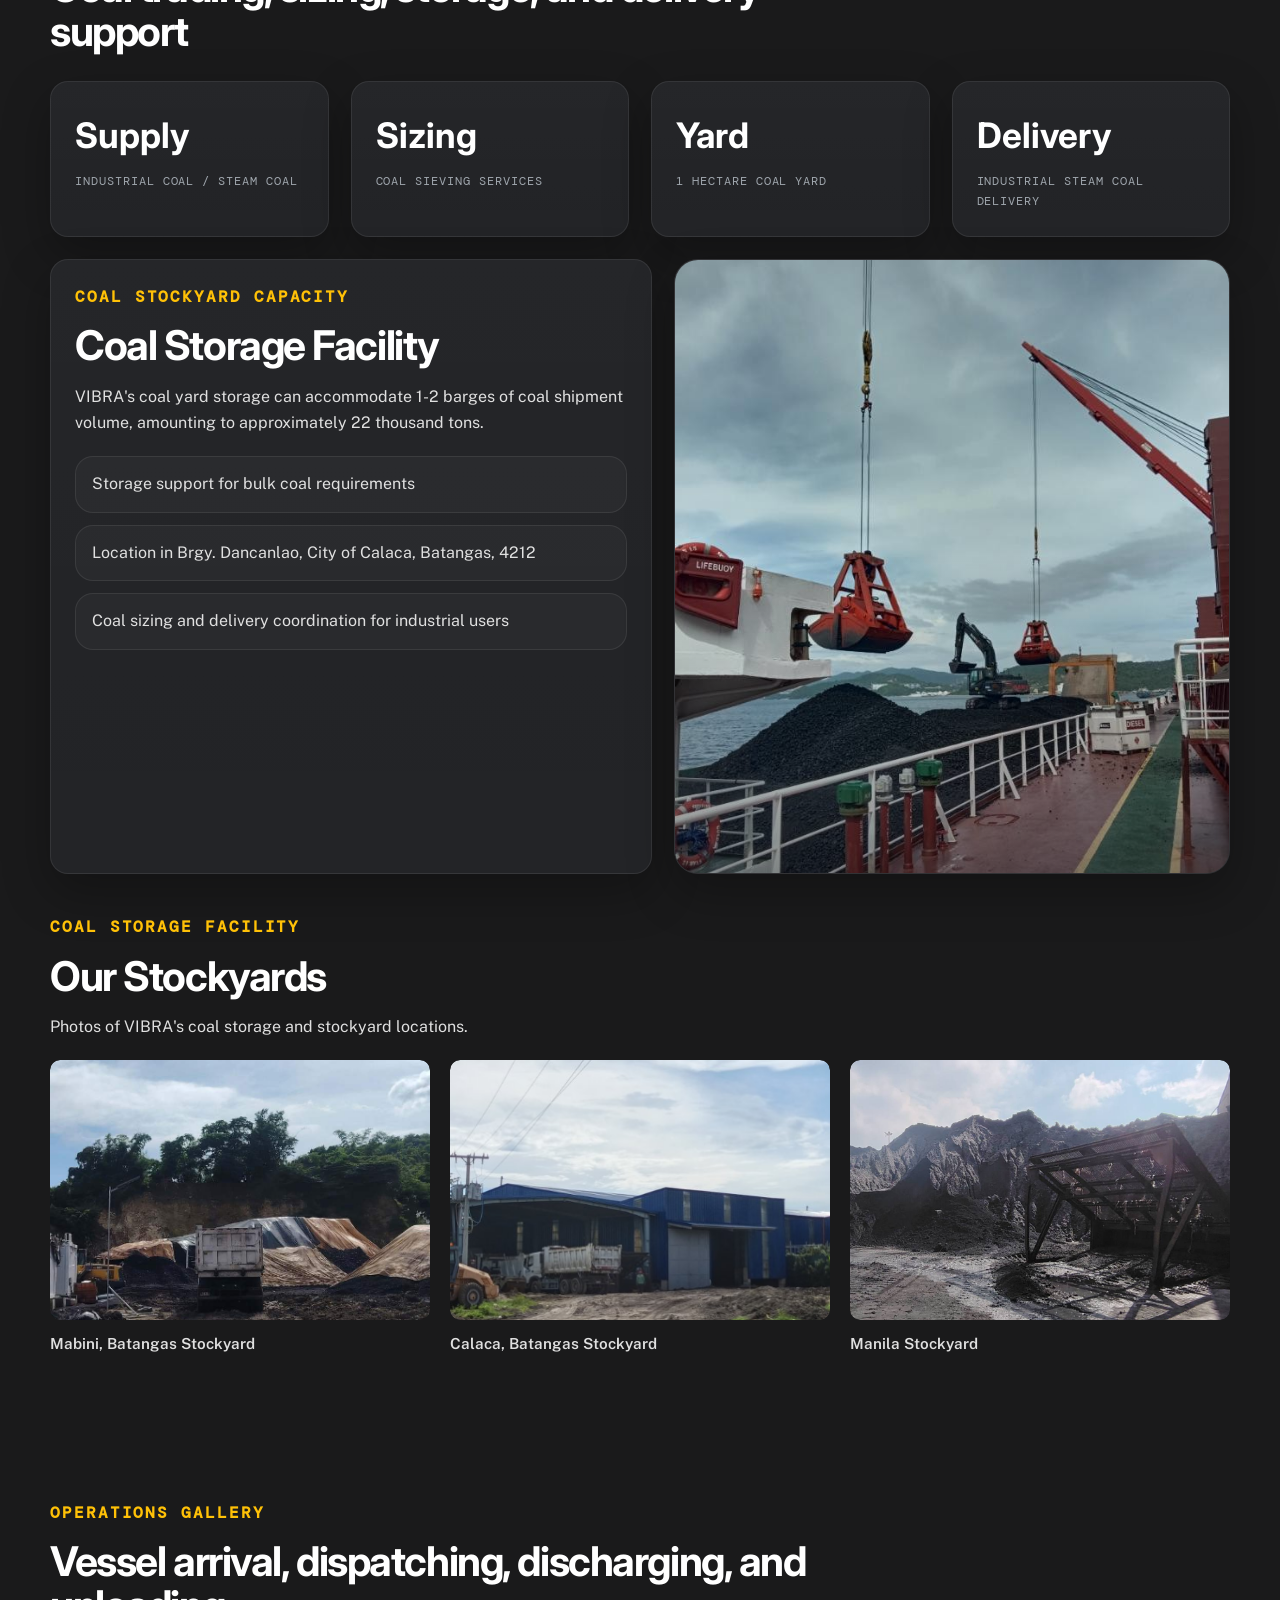
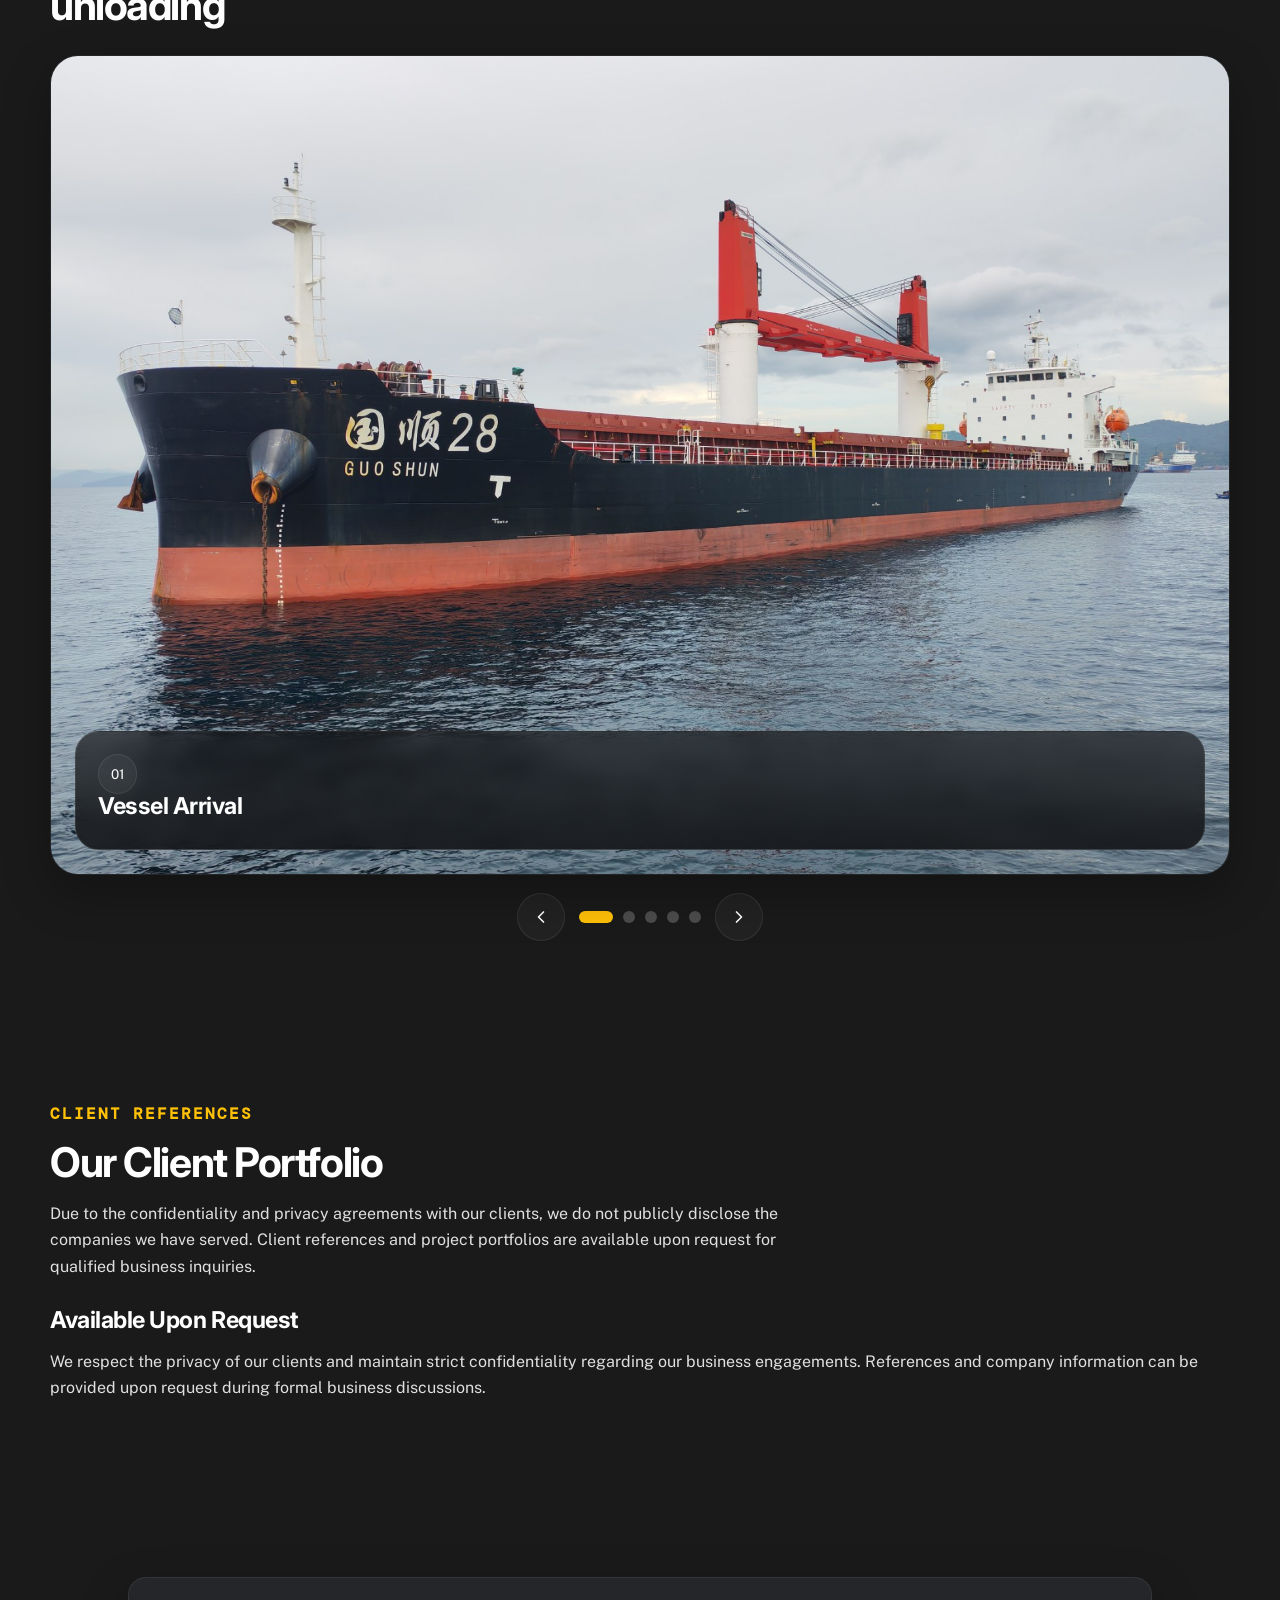
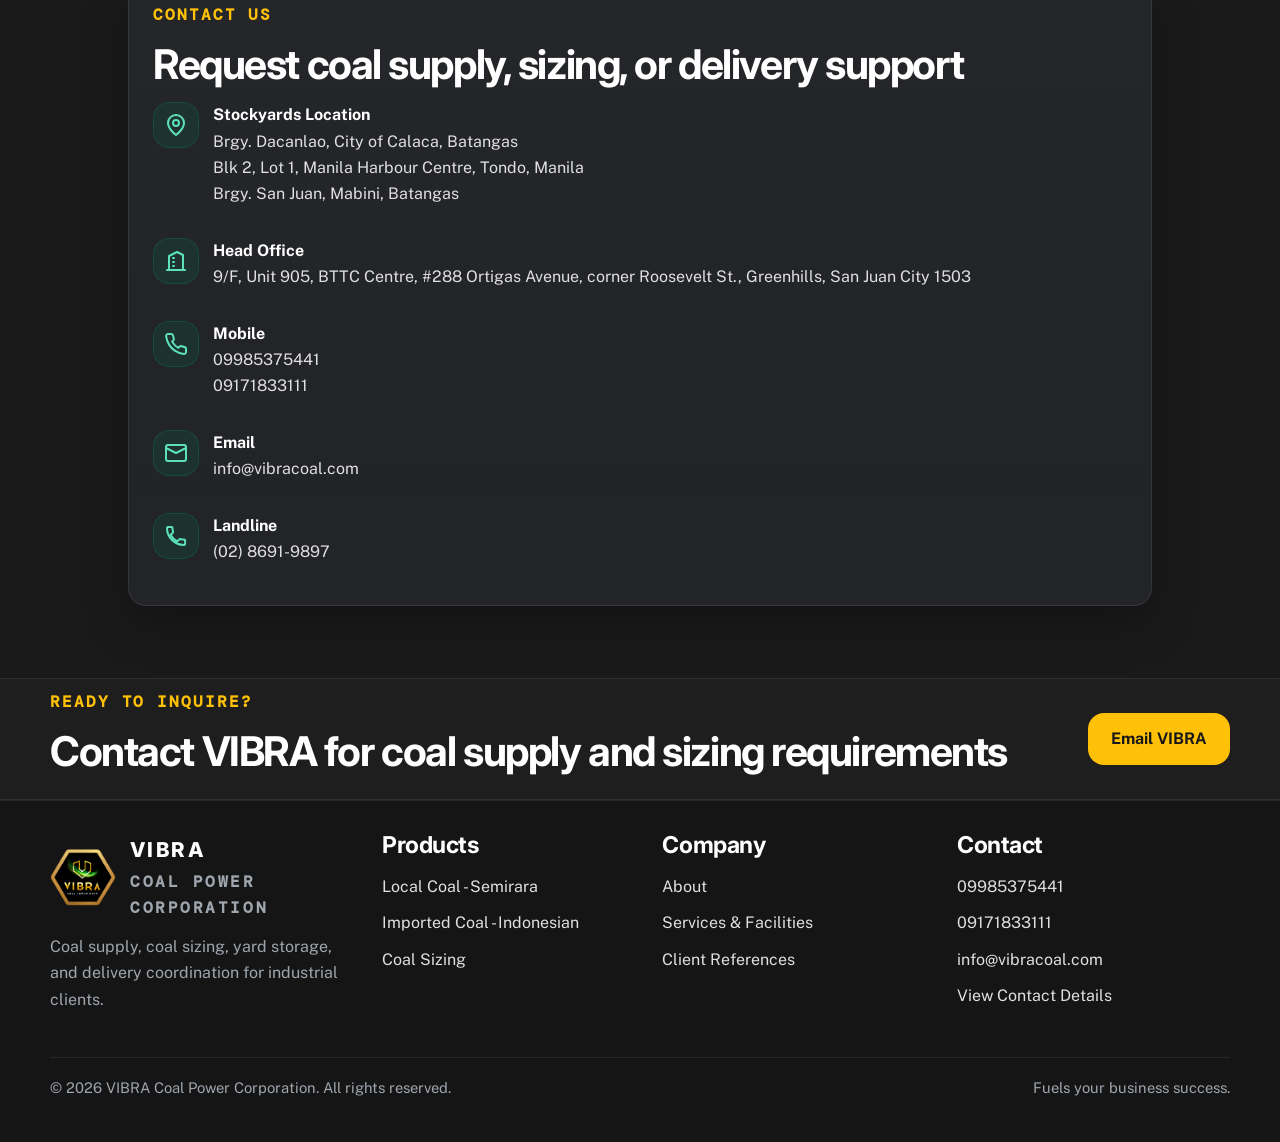
==== commit f9c0c3c4: "Update index.html" ====
--- a/index.html
+++ b/index.html
@@ -596,7 +596,7 @@
     <div class="container footer-grid">
       <div>
         <a class="brand" href="#home" aria-label="VIBRA Coal Power Corp home">
-          <img class="brand-mark" src="assets/images/vibra-logo.png" alt="VIBRA Coal Power Corp logo" />
+          <img class="brand-mark" src="assets/images/Logo.png" alt="VIBRA Coal Power Corp logo" />
           <div class="brand-copy">
             <div class="brand-name">VIBRA</div>
             <div class="brand-sub">Coal Power Corporation</div>
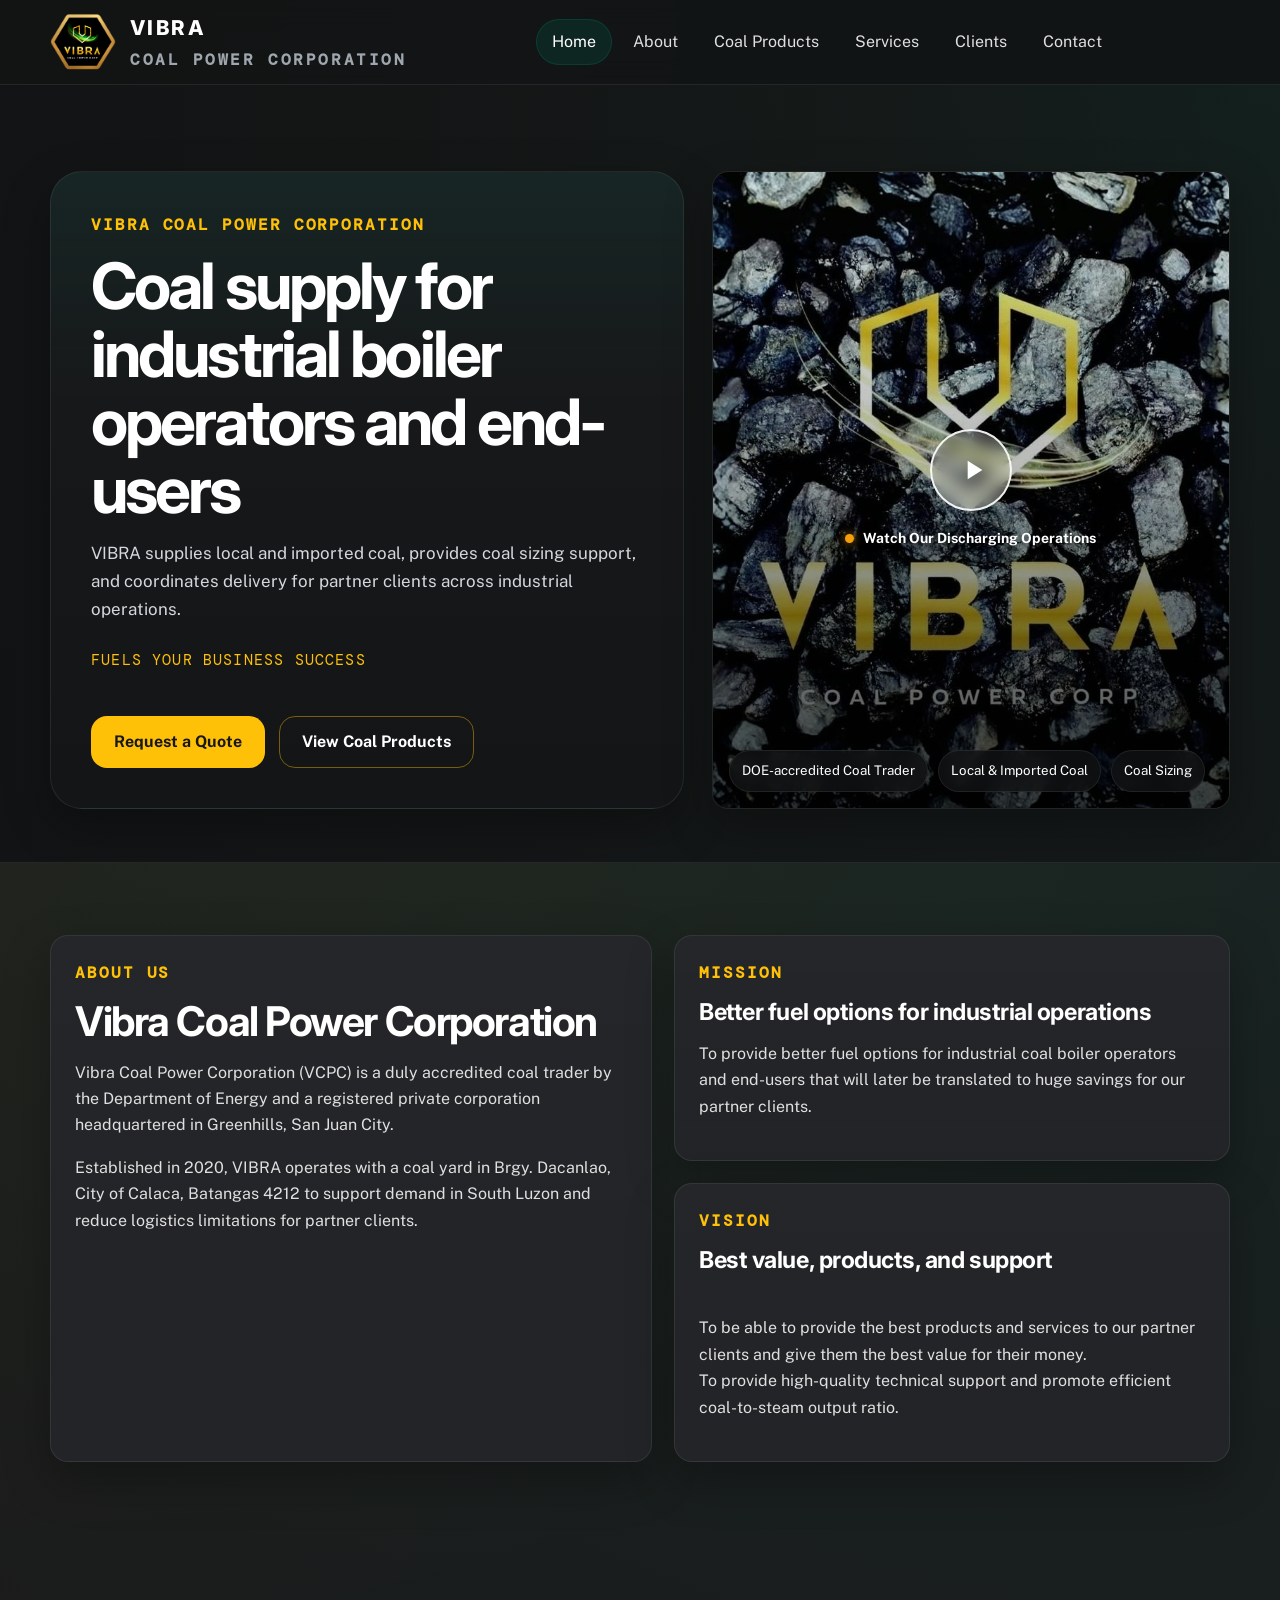
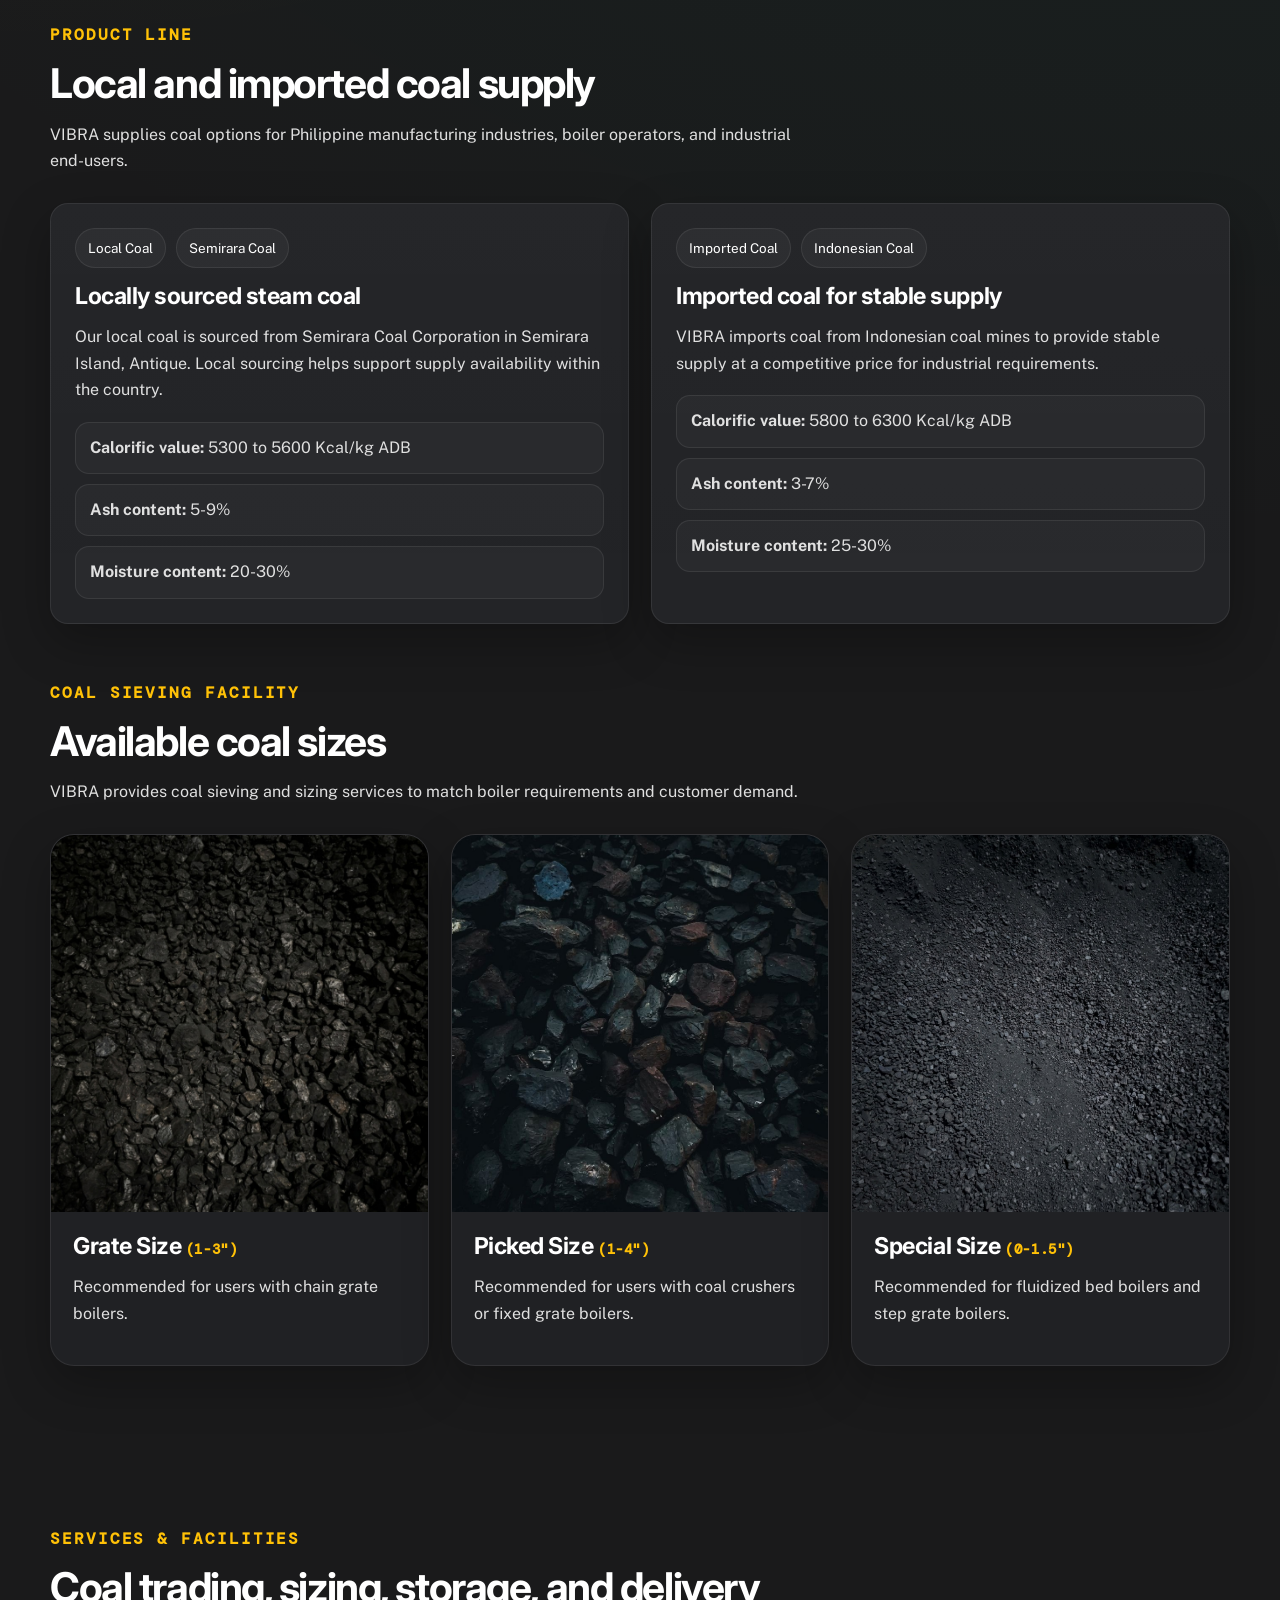
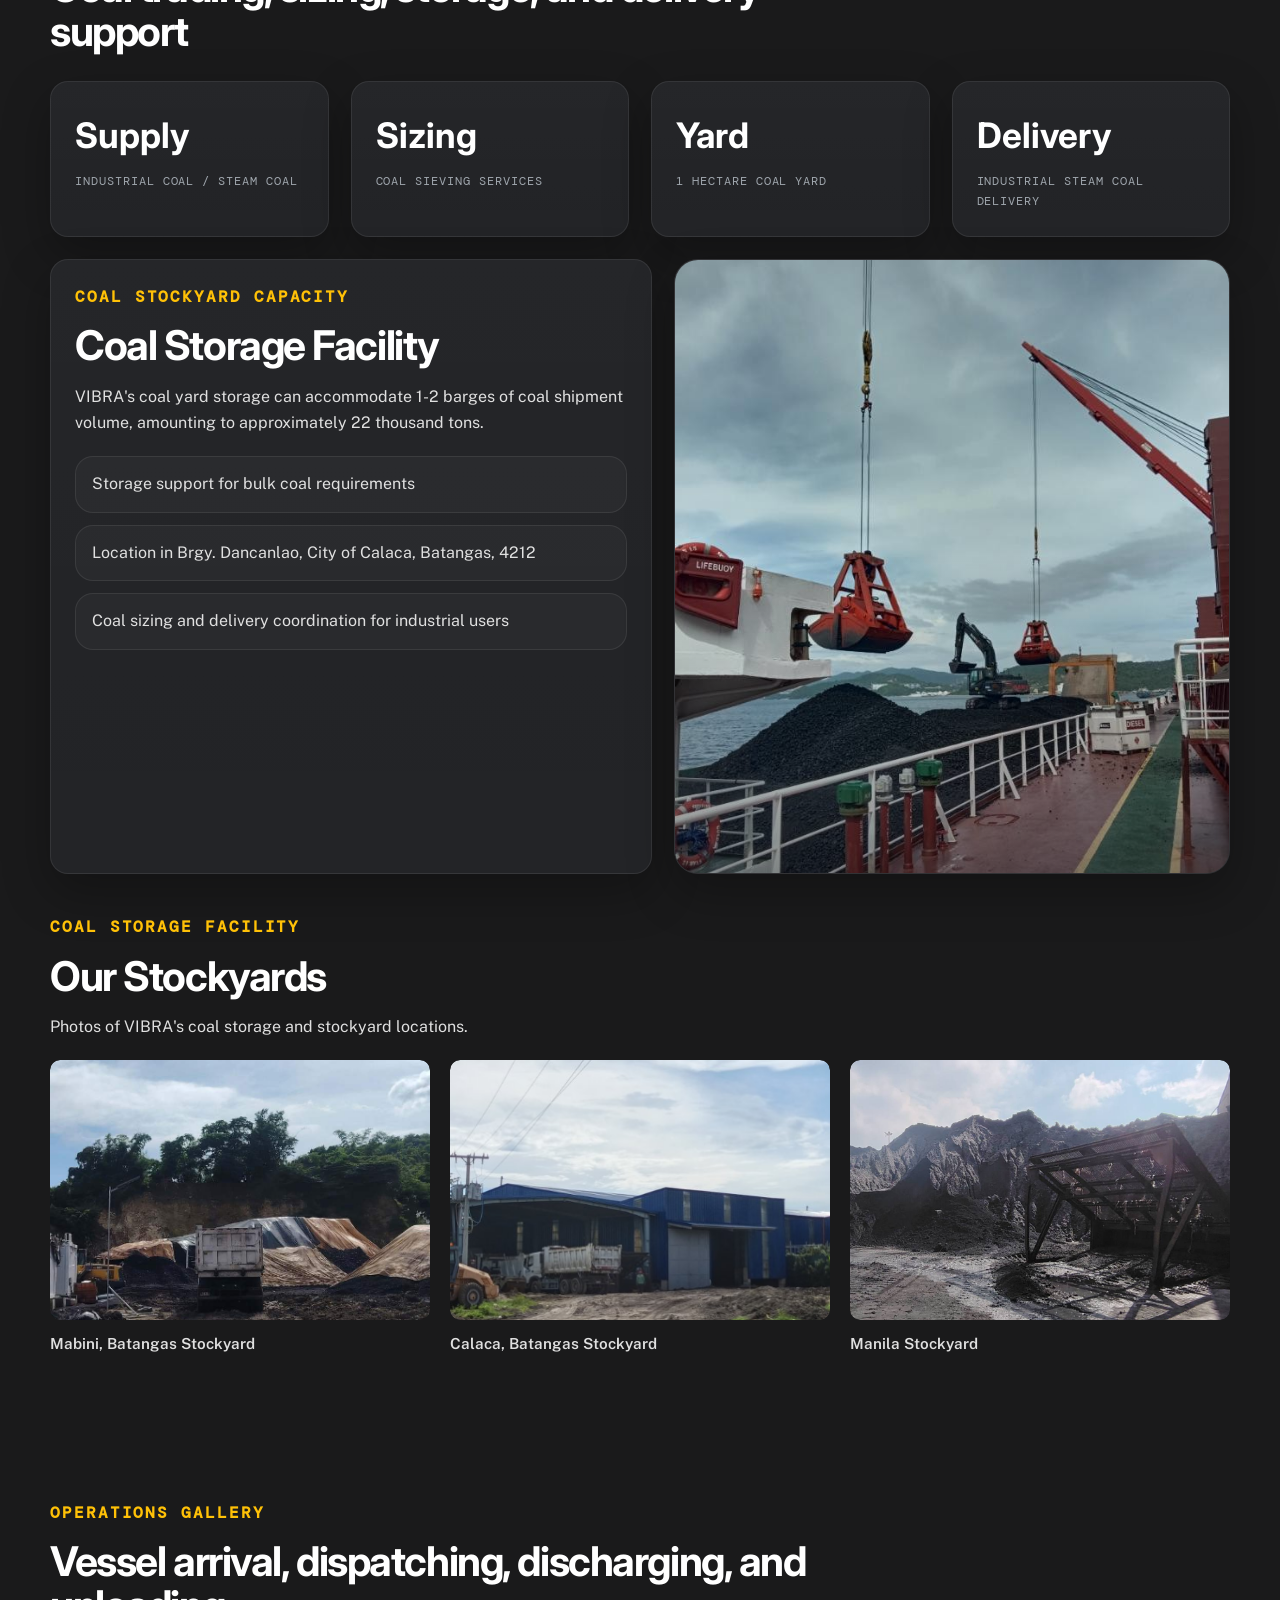
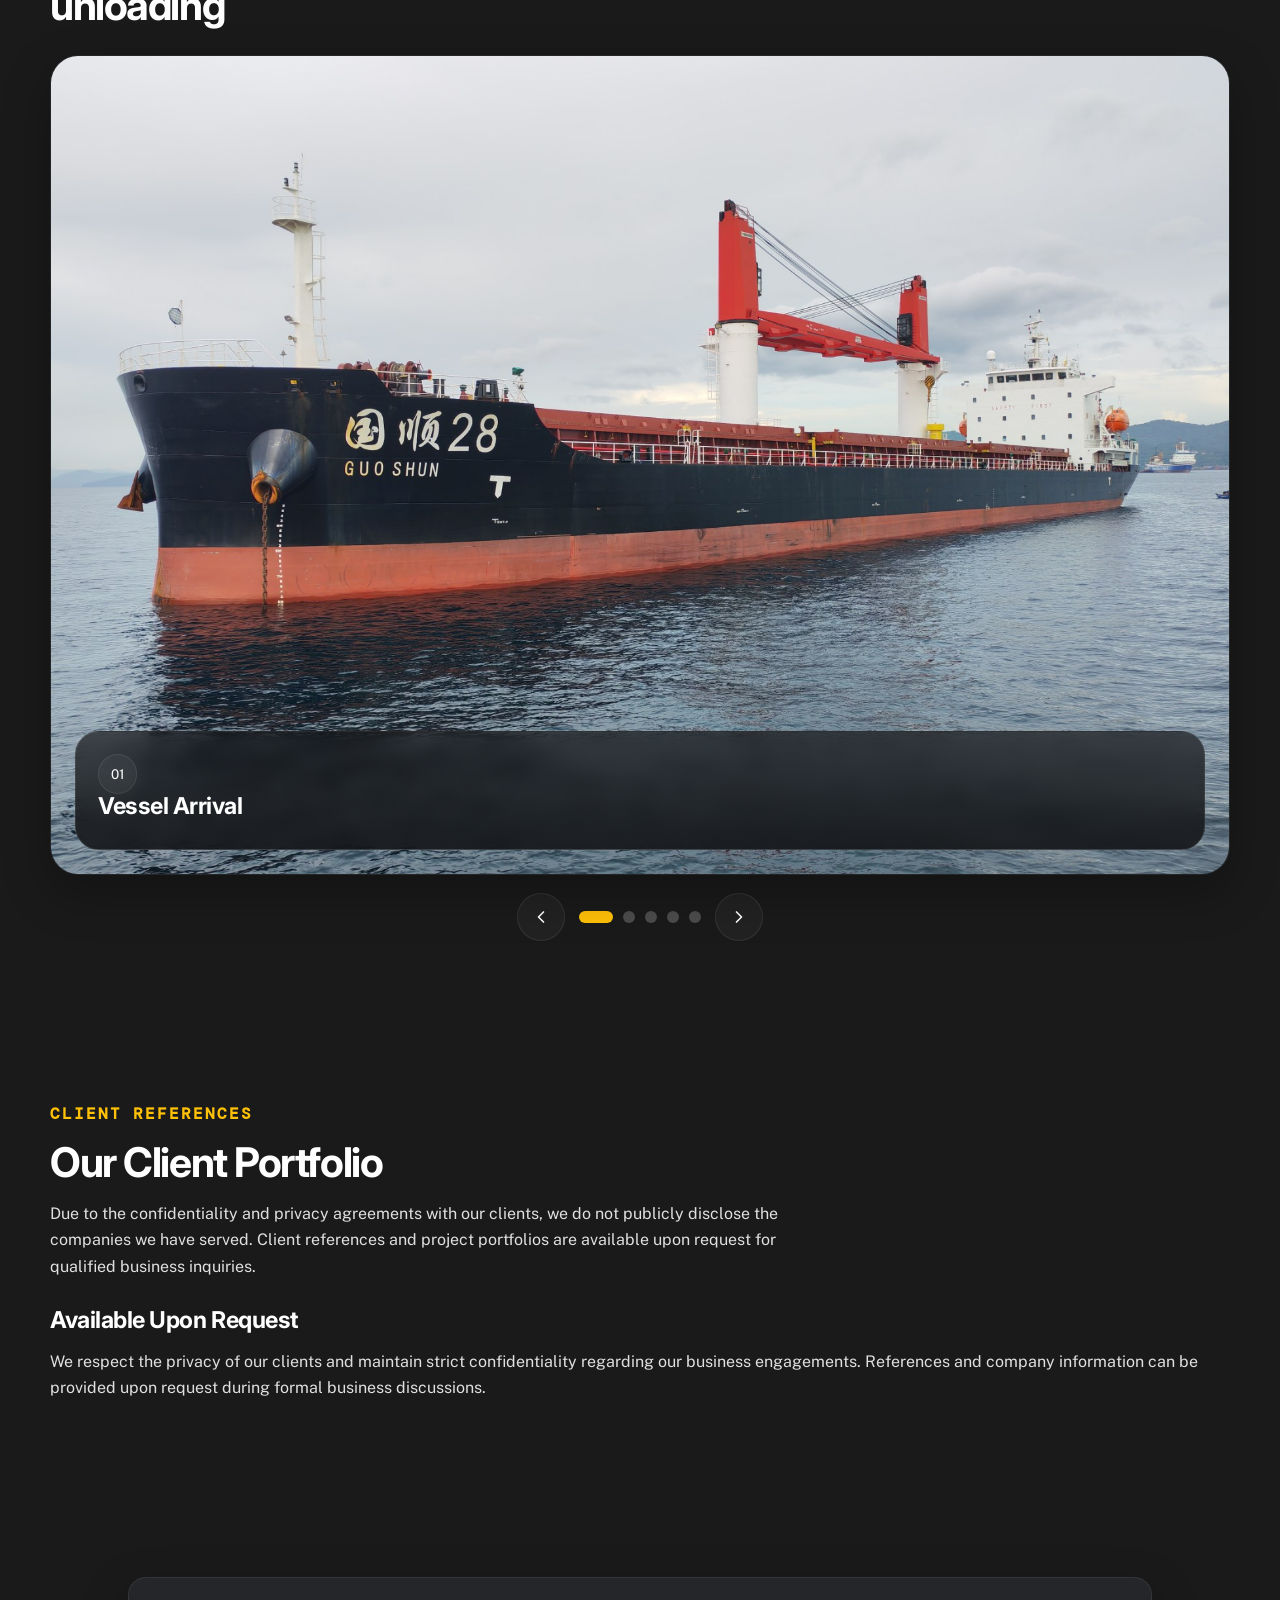
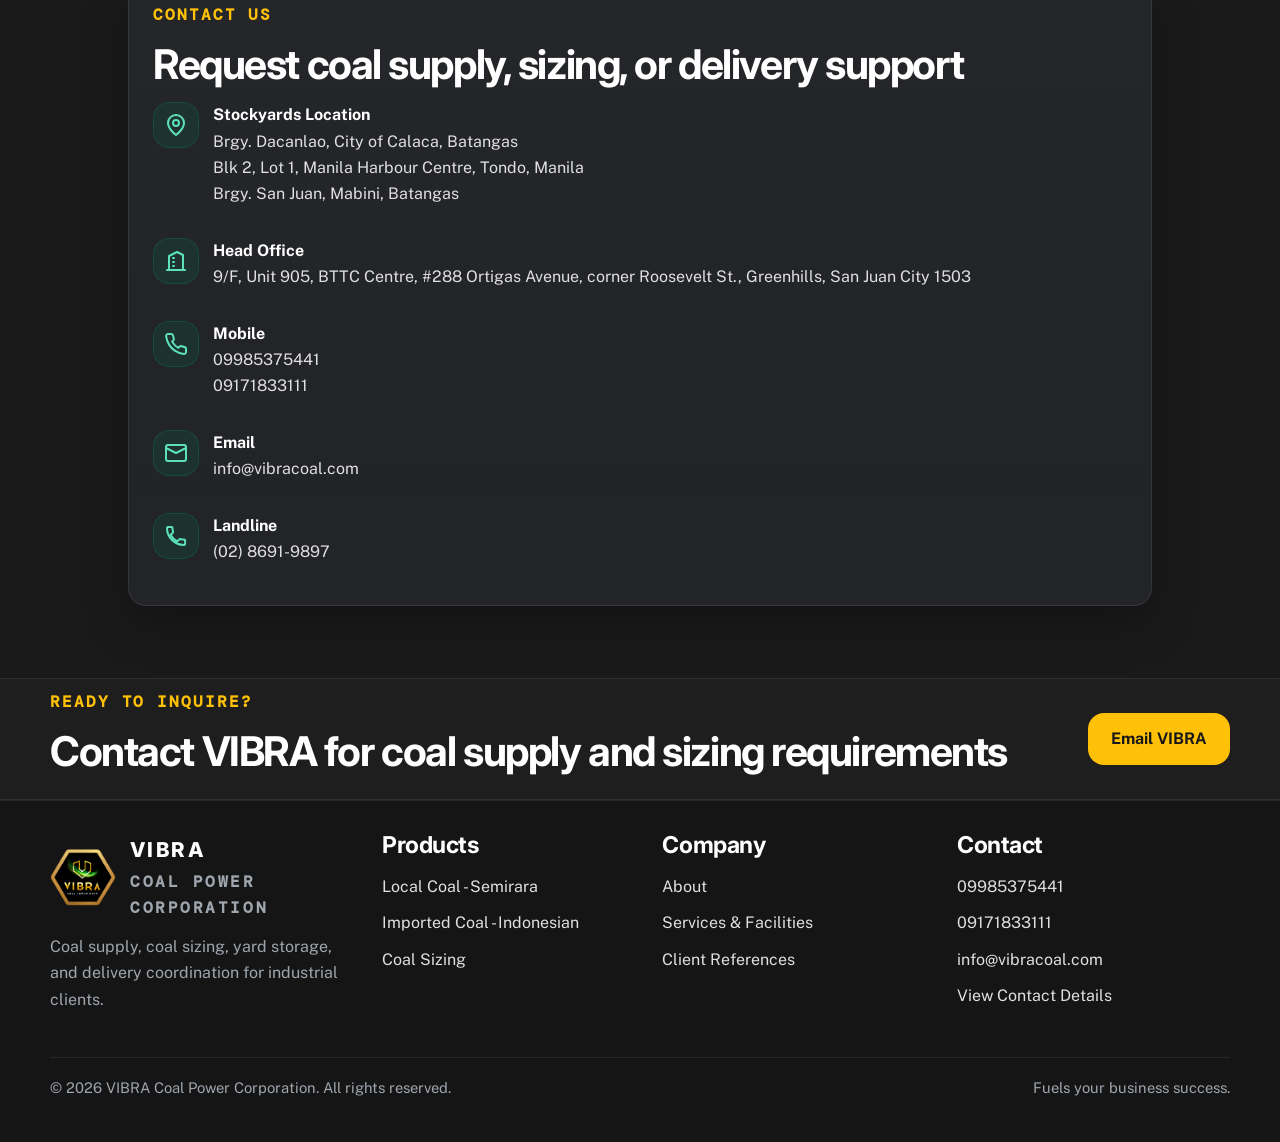
==== commit c289df94: "Update index.html" ====
--- a/index.html
+++ b/index.html
@@ -12,7 +12,7 @@
   <link rel="stylesheet" href="assets/css/styles.css" />
 </head>
 <body>
-  <a class="skip-link" href="#main-content">Skip to content</a>
+  <!-- <a class="skip-link" href="#main-content">Skip to content</a> -->
 
   <header class="site-header">
     <div class="container header-wrap">
